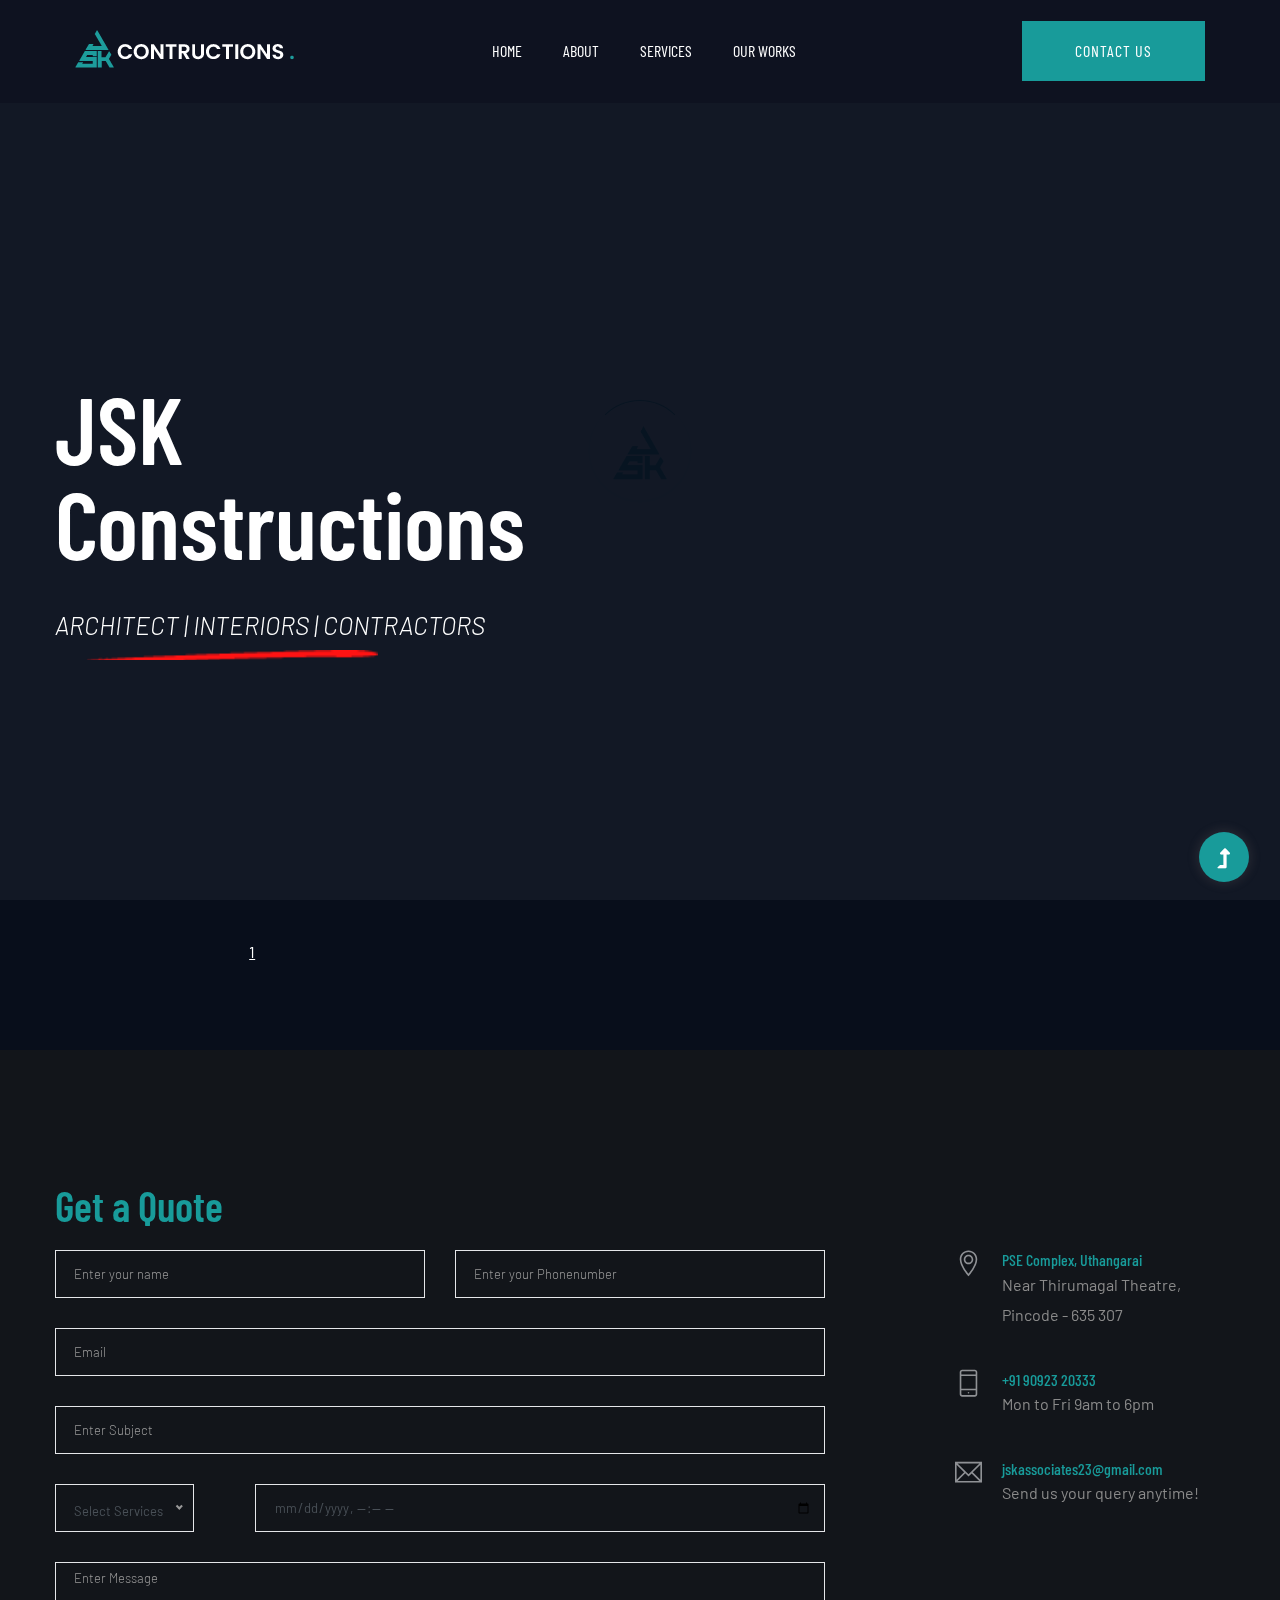
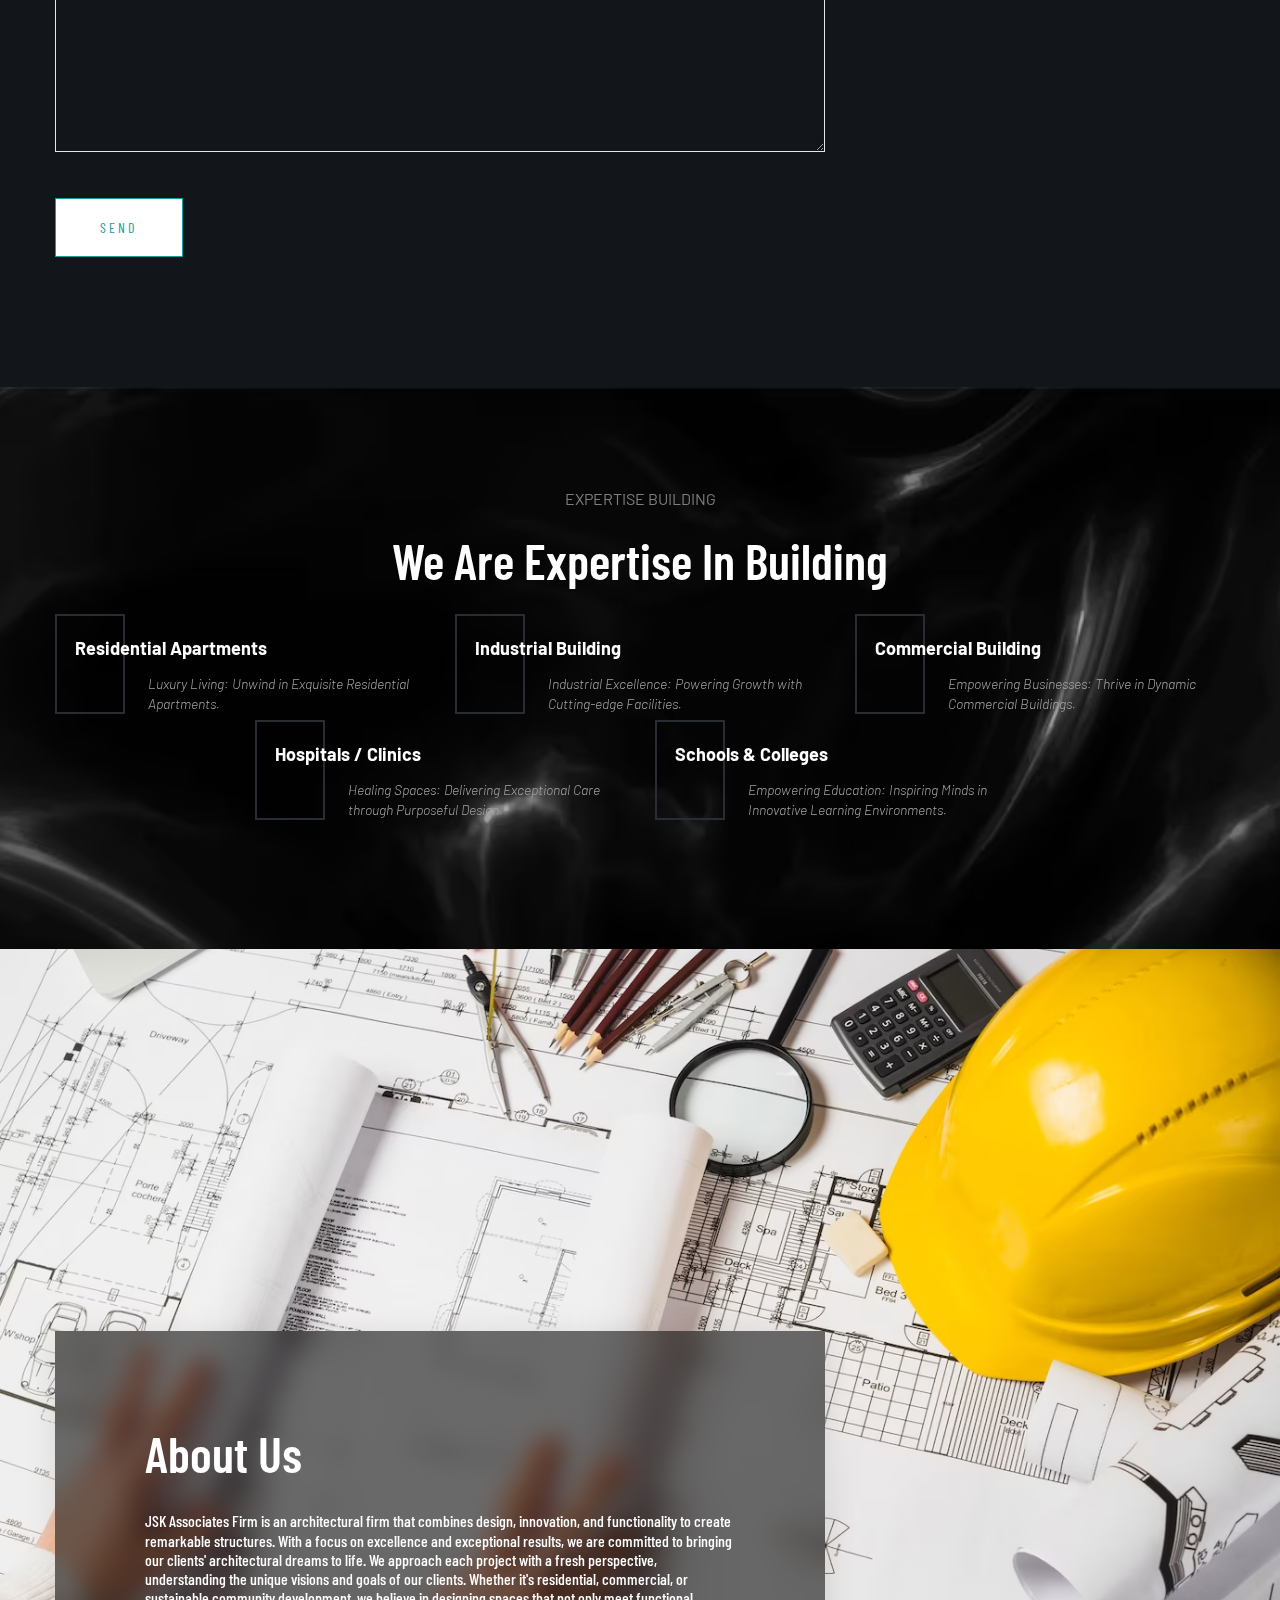
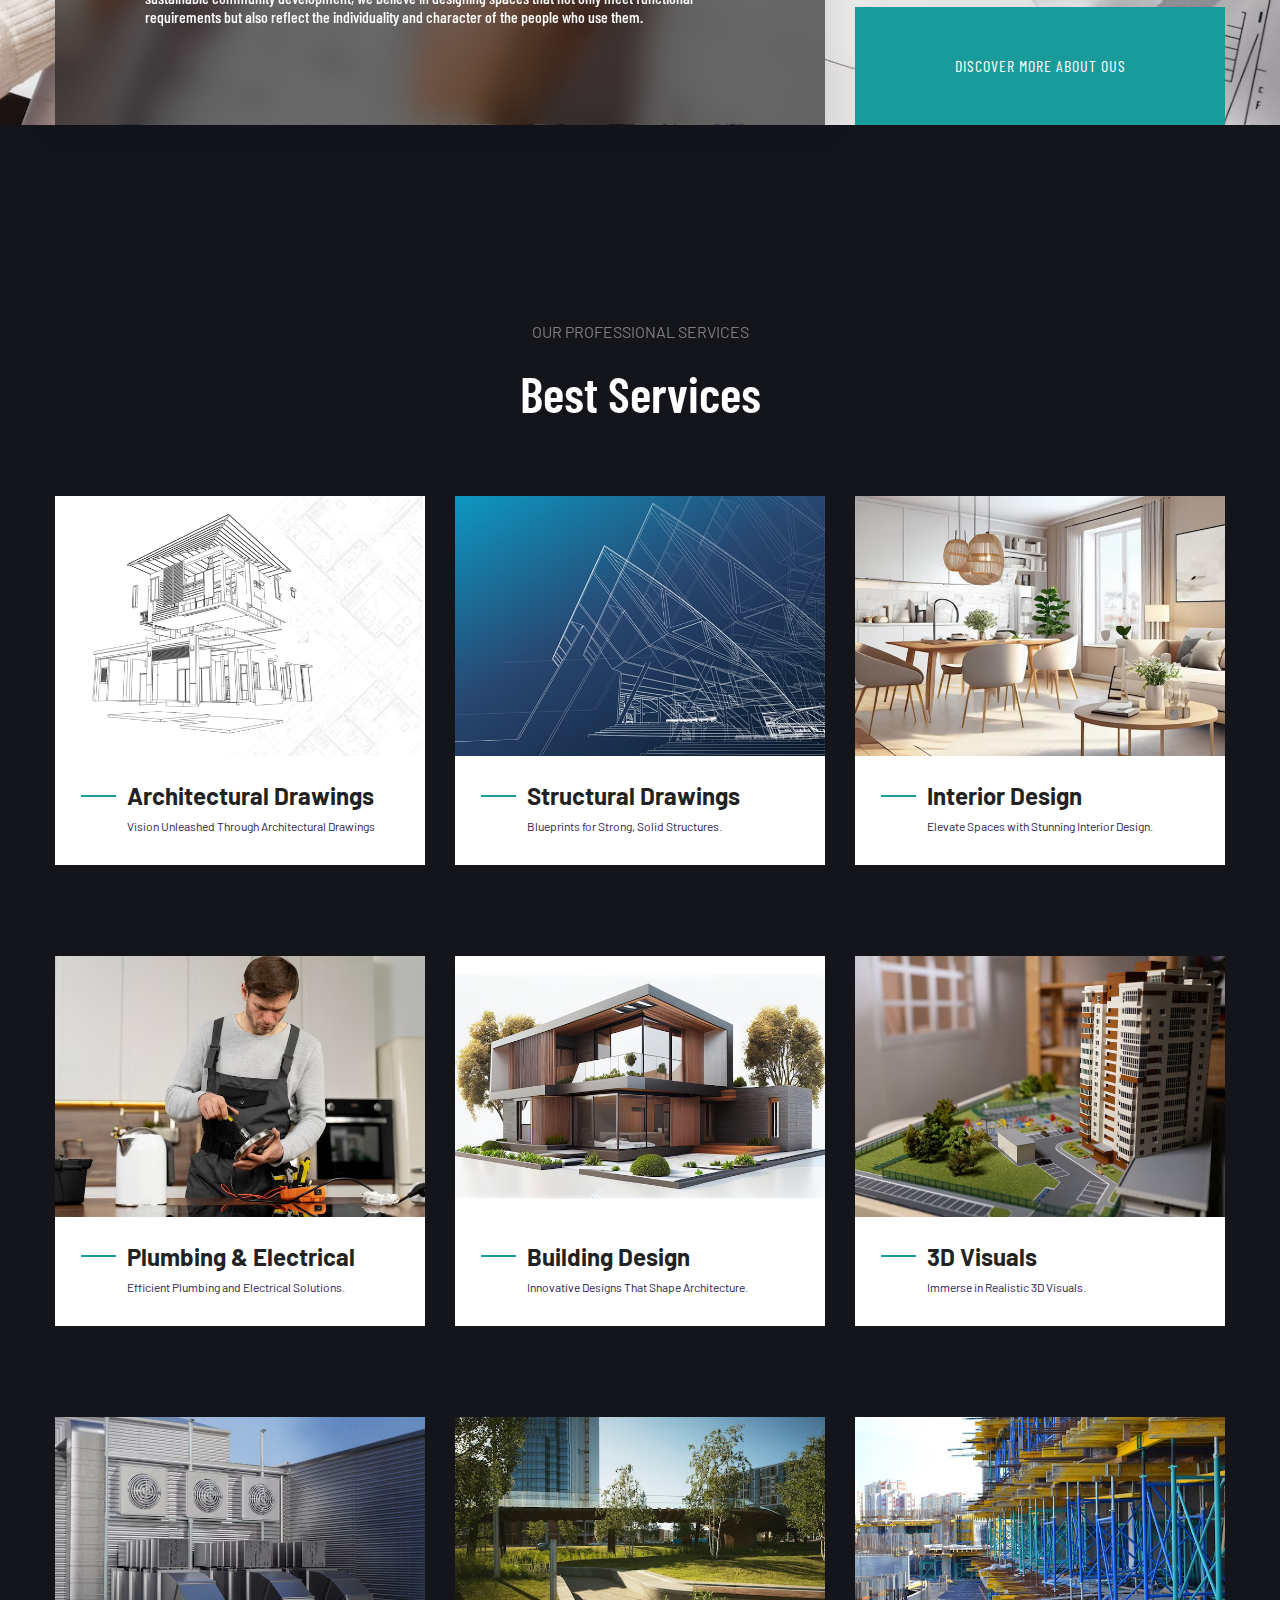
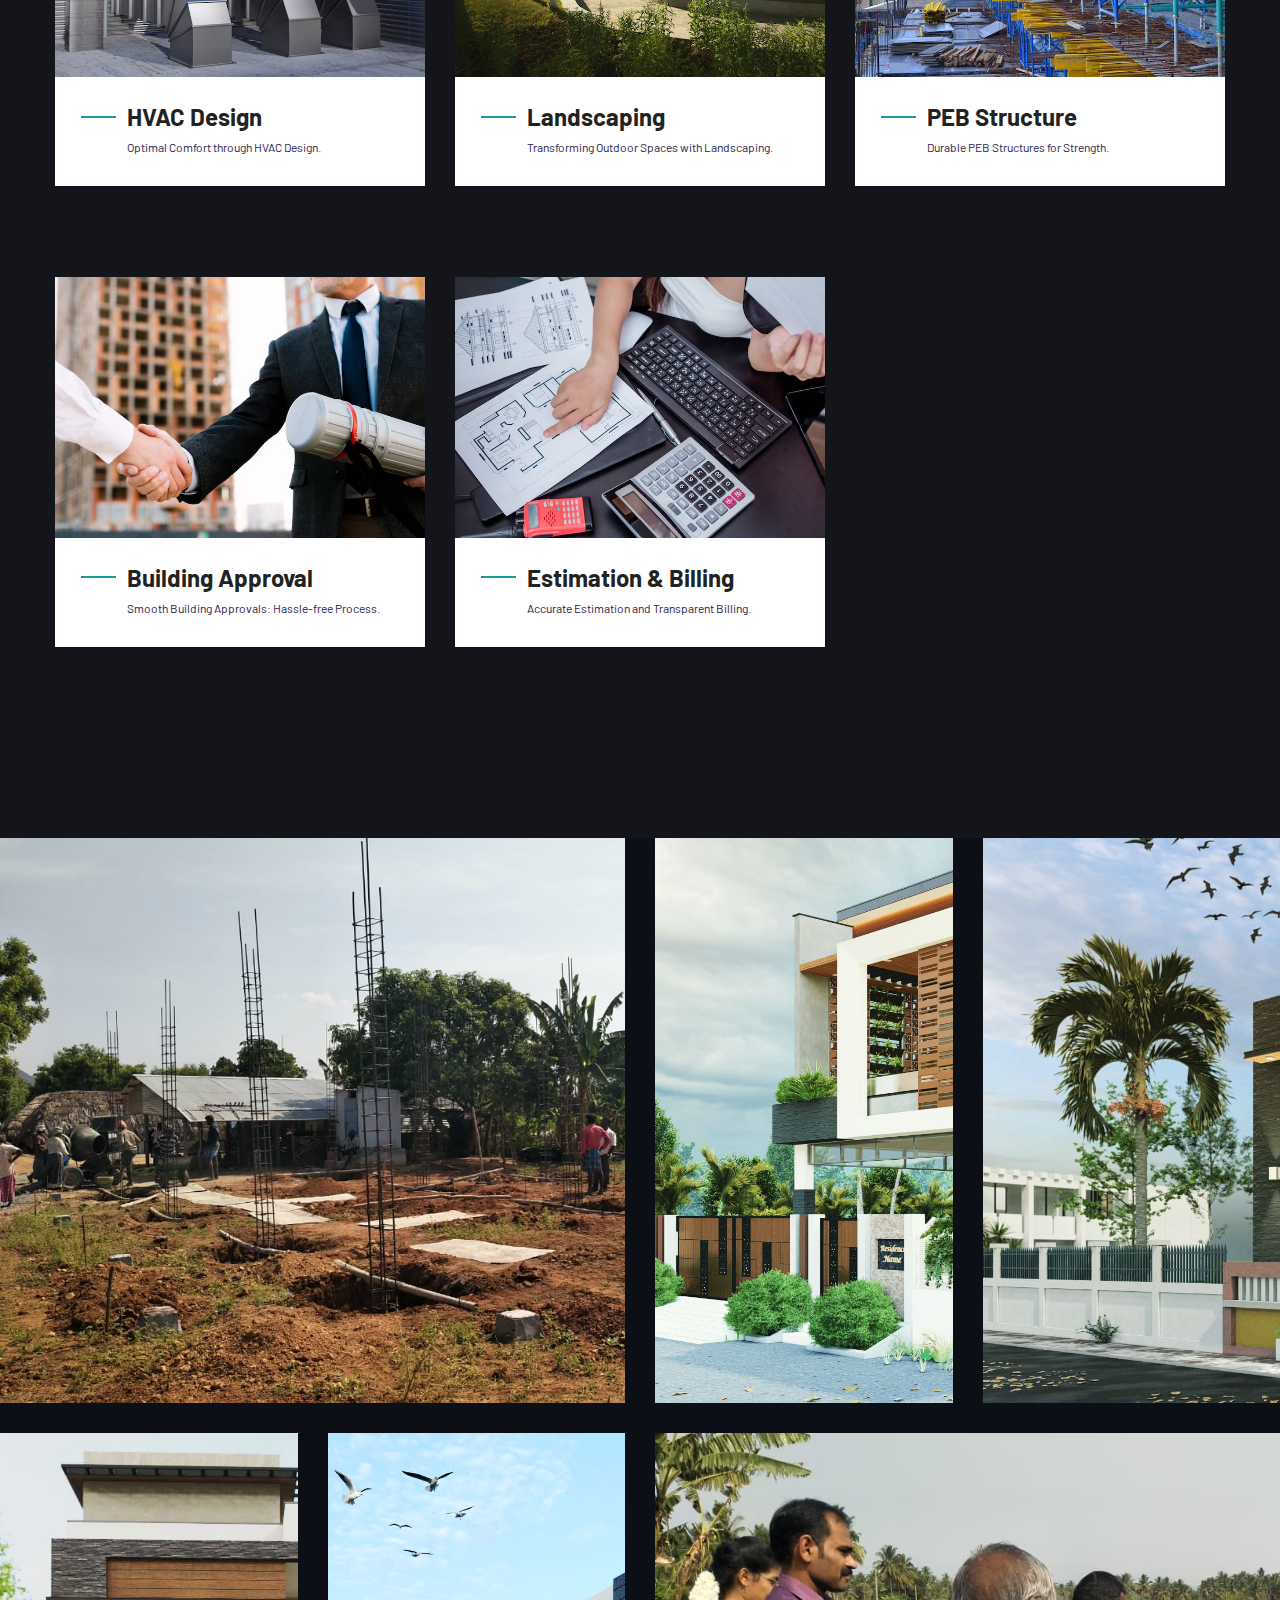
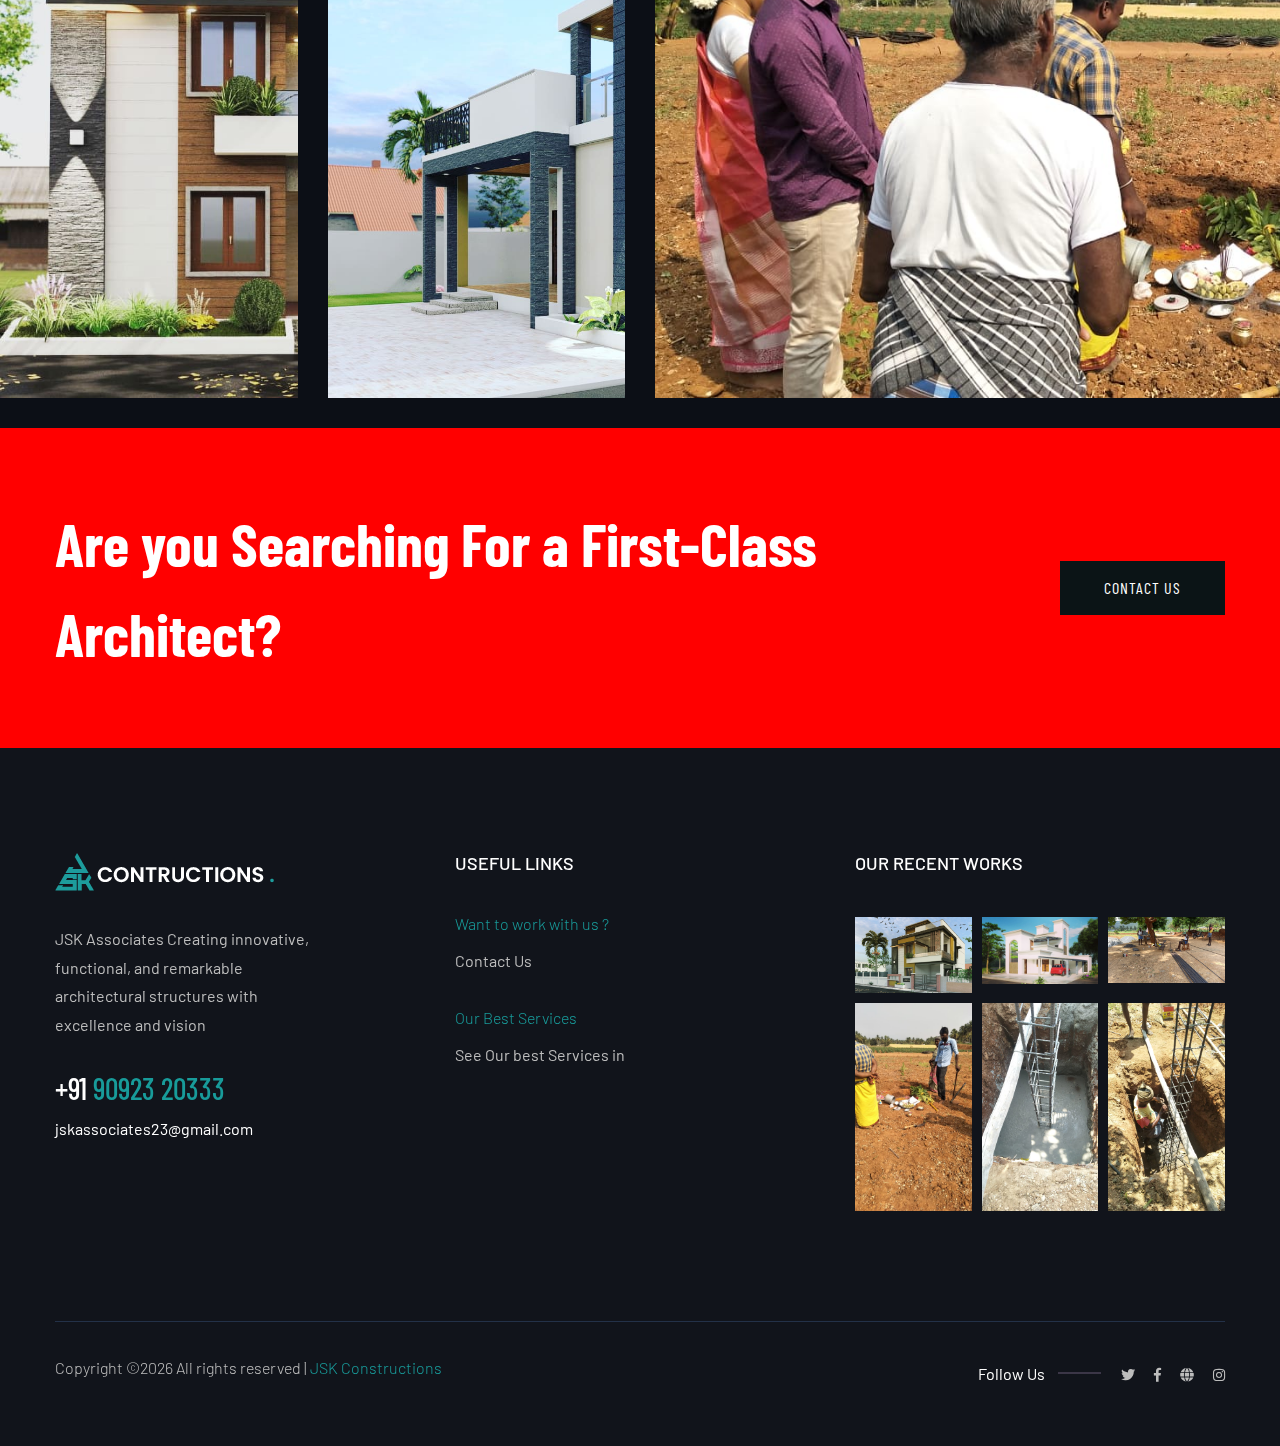
==== index.html @ 23c59b14 "first commit" ====
<!doctype html>
<html class="no-js" lang="zxx">
<head>
    <meta charset="utf-8">
    <meta http-equiv="x-ua-compatible" content="ie=edge">
    <meta name="viewport" content="width=device-width, initial-scale=1.0">
    <title> JSK Constructions</title>
    <meta name="description" content="Transforming spaces with innovative architectural designs and expert construction services. Elevate your projects today.">
        <meta name="keywords" content="architect services, architectural designs, construction, building, remodeling, renovation">
        <meta name="author" content="JSK Constructions">
        <meta name="robots" content="index, follow">
        <meta http-equiv="X-UA-Compatible" content="ie=edge">
        <link rel="canonical" href="">
    <link rel="shortcut icon" type="image/x-icon" href="assets/img/favicon_io/favicon.ico">

    <!-- CSS here -->
    <link rel="stylesheet" href="assets/css/bootstrap.min.css">
    <link rel="stylesheet" href="assets/css/owl.carousel.min.css">
    <link rel="stylesheet" href="assets/css/slicknav.css">
    <link rel="stylesheet" href="assets/css/flaticon.css">
    <link rel="stylesheet" href="assets/css/animate.min.css">
    <link rel="stylesheet" href="assets/css/magnific-popup.css">
    <link rel="stylesheet" href="assets/css/fontawesome-all.min.css">
    <link rel="stylesheet" href="assets/css/themify-icons.css">
    <link rel="stylesheet" href="assets/css/slick.css">
    <link rel="stylesheet" href="assets/css/nice-select.css">
    <link rel="stylesheet" href="assets/css/style.css">
</head>

<body class="body-bg">
<!--? Preloader Start -->
<div id="preloader-active">
    <div class="preloader d-flex align-items-center justify-content-center">
        <div class="preloader-inner position-relative">
            <div class="preloader-circle"></div>
            <div class="preloader-img pere-text">
                <img src="assets/img/logo/loder.jpg" alt="">
            </div>
        </div>
    </div>
</div>
<header>
    <!-- Header Start -->
    <div class="header-area header-transparent">
        <div class="main-header header-sticky">
            <div class="container-fluid">
                <div class="menu-wrapper d-flex align-items-center justify-content-between">
                    <!-- Logo -->
                    <div class="logo">
                        <a href="index.html"><img src="assets/img/logo/logo.png" alt=""></a>
                    </div>
                    <!-- Main-menu -->
                    <div class="main-menu f-right d-none d-lg-block">
                        <nav>
                            <ul id="navigation">
                                <li><a href="index.html">Home</a></li>
                                <li><a href="about.html">About</a></li>
                                <li><a href="services.html">Services</a></li>
                                <li><a href="work.html">Our Works</a></li>
                            </ul>
                        </nav>
                    </div>          
                    <!-- Header-btn -->
                    <div class="header-btns d-none d-lg-block f-right">
                        <a href="contact.html" class="btn header-btn">Contact Us</a>
                    </div>
                    <!-- Mobile Menu -->
                    <div class="col-12">
                        <div class="mobile_menu d-block d-lg-none"></div>
                    </div>
                </div>
            </div>
        </div>
    </div>
    <!-- Header End -->
</header>
<main>
    <!--? slider Area Start-->
    <div class="slider-area">
        <div class="slider-active dot-style">
            <!-- Single Slider -->
            <div class="single-slider slider-height hero-overly d-flex align-items-center">
                <div class="container">
                    <div class="row">
                        <div class="col-xl-6 col-lg-6">
                            <div class="hero__caption">
                                <h1 data-animation="fadeInLeft" data-delay=".4s">JSK Constructions</h1>
                                <span data-animation="fadeInLeft" data-delay=".6s">Architect | Interiors | Contractors</span>
                            </div>
                        </div>
                    </div>
                </div>
            </div>
        </div>
        <!-- Video icon -->
        <div class="video-container">
            <video autoplay loop muted playsinline class="bg-video">
              <source src="assets/img/banner/3D House Animation.mp4" type="video/mp4" alt="">
            </video>
          </div>
          
    </div>
    <!-- slider Area End-->

    <section class="contact-section">
        <div class="container">
            <div class="row">
                <div class="col-12">
                    <h2 class="contact-title">Get a Quote</h2>
                </div>
                <div class="col-lg-8">
                    <form class="form-contact contact_form" id="contactForm">
                        <div class="row">
                            <div class="col-sm-6">
                                <div class="form-group">
                                    <input class="form-control valid" name="name" id="name" type="text" onfocus="this.placeholder = ''" onblur="this.placeholder = 'Enter your name'" placeholder="Enter your name">
                                </div>
                            </div>
                            <div class="col-sm-6">
                                <div class="form-group">
                                    <input class="form-control valid" name="phonenumber" id="phonenumber" type="tel" onfocus="this.placeholder = ''" onblur="this.placeholder = 'Enter your Phonenumber'" placeholder="Enter your Phonenumber">
                                </div>
                            </div>
                           
                            <div class="col-12">
                                <div class="form-group">
                                    <input class="form-control valid" name="email" id="email" type="email" onfocus="this.placeholder = ''" onblur="this.placeholder = 'Enter email address'" placeholder="Email">
                                </div>
                            </div>
                            <div class="col-12">
                                <div class="form-group">
                                    <input class="form-control" name="subject" id="subject" type="text" onfocus="this.placeholder = ''" onblur="this.placeholder = 'Enter Subject'" placeholder="Enter Subject">
                                </div>
                            </div>

                            <div class="col-sm-3">
                                <div class="form-group">
                                    <select class="form-control" name="services" id="services">
                                        <option value="" selected disabled>Select Services</option>
                                        <option value="Architectural Drawings">Architectural Drawings</option>
                                        <option value="Structural Drawings">Structural Drawings</option>
                                        <option value="Plumbing & Electrical">Plumbing & Electrical</option>
                                        <option value="Building Design">Building Design</option>
                                        <option value="3D Visuals">3D Visuals</option>
                                        <option value="HVAC Design">HVAC Design</option>
                                        <option value="Interior Design">Interior Design</option>
                                        <option value="Landscaping">Landscaping</option>
                                        <option value="PEB Structure">PEB Structure</option>
                                        <option value="Building Approval">Building Approval</option>
                                        <option value="Estimation & Billing">Estimation & Billing</option>
                                    </select>
                                </div>
                            </div>
                            <div class="col-sm-9">
                                <div class="form-group">
                                    <input class="form-control" name="datetime" id="datetime" type="datetime-local" onfocus="this.placeholder = ''" onblur="this.placeholder = 'Select Date and Time'" placeholder="Select Date and Time">
                                </div>
                            </div>

                            <div class="col-12">
                                <div class="form-group">
                                    <textarea class="form-control w-100" name="message" id="message" cols="30" rows="9" onfocus="this.placeholder = ''" onblur="this.placeholder = 'Enter Message'" placeholder="Enter Message"></textarea>
                                </div>
                            </div>
                           
                        </div>
                        
                        <div class="form-group mt-3">
                            <button type="submit" class="button button-contactForm boxed-btn">Send</button>
                        </div>
                    </form>
                    
                </div>
                <div class="col-lg-3 offset-lg-1">
                    <div class="media contact-info">
                        <span class="contact-info__icon"><i class="ti-location-pin"></i></span>
                        <div class="media-body">
                            <h3 style="color: #189B9A;"><a target="_blank" href="https://maps.app.goo.gl/MBSxUzEK98a6JUM76">PSE Complex, Uthangarai</a>
                            </h3>
                            <p>Near Thirumagal Theatre, Pincode - 635 307</p>
                        </div>
                    </div>
                    <div class="media contact-info">
                        <span class="contact-info__icon"><i class="ti-mobile"></i></span>
                        <div class="media-body">
                            <h3 style="color: #189B9A;"><a href="tel:+919092320333">+91 90923 20333</a>
                            </h3>
                            <p>Mon to Fri 9am to 6pm</p>
                        </div>
                    </div>
                    <div class="media contact-info">
                        <span class="contact-info__icon"><i class="ti-email"></i></span>
                        <div class="media-body">
                            <h3 style="color: #189B9A;"><a href="mailto:jskassociates23@gmail.com?subject=Query">jskassociates23@gmail.com</a></h3>
                            <p>Send us your query anytime!</p>
                        </div>
                    </div>
                </div>
            </div>
        </div>
    </section>


    <!--? our info Start -->
    <div class="our-info-area pt-100 pb-100 section-bg" data-background="assets/img/gallery/expertise00.avif">
        
        <div class="container">  
            <div  class="row justify-content-center">
                <div class="cl-xl-7 col-lg-8 col-md-10">
                    <!-- Section Tittle -->
                    <div class="section-tittle text-center mb-45">
                        <span>Expertise Building</span>
                        <h2>We are Expertise in Building</h2>
                    </div> 
                </div>
            </div>

            <div class="row justify-content-center">
                <div class="col-xl-4 col-lg-4 col-md-6 col-sm-6">
                    <div class="single-info mb-30">
                        <div class="info-caption">
                            <h4>Residential Apartments</h4>
                            <p>Luxury Living: Unwind in Exquisite Residential Apartments.</p>
                        </div>
                    </div>
                </div>
                <div class="col-xl-4 col-lg-4 col-md-6 col-sm-6">
                    <div class="single-info mb-30">
                        <div class="info-caption">
                            <h4>Industrial Building</h4>
                            <p>Industrial Excellence: Powering Growth with Cutting-edge Facilities.</p>
                        </div>
                    </div>
                </div>
                <div class="col-xl-4 col-lg-4 col-md-6 col-sm-6">
                    <div class="single-info mb-30">
                        <div class="info-caption">
                            <h4> Commercial Building</h4>
                            <p>Empowering Businesses: Thrive in Dynamic Commercial Buildings.</p>
                        </div>
                    </div>
                </div>
                <div class="col-xl-4 col-lg-4 col-md-6 col-sm-6">
                    <div class="single-info mb-30">
                        <div class="info-caption">
                            <h4> Hospitals / Clinics</h4>
                            <p>Healing Spaces: Delivering Exceptional Care through Purposeful Design.</p>
                        </div>
                    </div>
                </div>
                <div class="col-xl-4 col-lg-4 col-md-6 col-sm-6">
                    <div class="single-info mb-30">
                        <div class="info-caption">
                            <h4> Schools & Colleges </h4>
                            <p>Empowering Education: Inspiring Minds in Innovative Learning Environments.</p>
                        </div>
                    </div>
                </div>
            </div>
        </div>
    </div>
    <!-- Our Info start -->
    <!--? Professional Services Start -->
    <div class="professional-services section-bg d-none d-md-block" data-background="assets/img/gallery/section_bg04.jpg"></div>
    <div class="profession-caption">
        <div class="container">
            <div class="row align-items-end">
                <div class="col-lg-8">
                        <!-- Section Tittle -->
                        <div class="section-tittle profession-details" style="background: rgba(0, 0, 0, 0.562);
                        box-shadow: 0 4px 30px rgba(0, 0, 0, 0.1);
                        backdrop-filter: blur(11.9px);
                        -webkit-backdrop-filter: blur(11.9px);">
                            <h2 style="color: #ffffff;">About Us</h2>
                            <h6>JSK Associates Firm is an architectural firm that combines design, innovation, and functionality to create remarkable structures. With a focus on excellence and exceptional results, we are committed to bringing our clients' architectural dreams to life. We approach each project with a fresh perspective, understanding the unique visions and goals of our clients. Whether it's residential, commercial, or sustainable community development, we believe in designing spaces that not only meet functional requirements but also reflect the individuality and character of the people who use them.</h6>
                        </div>
                </div>
                <div class="col-lg-4 col-md-6">
                    <a href="about.html" class="btn btn3">Discover More About Ous</a>
                </div>
            </div>
        </div>
    </div>
    <!-- Professional Services End -->
    <!-- our info End -->
    <!--? Services Ara Start -->
    <div class="services-area section-padding3">
        <div class="container">
            <div class="row justify-content-center">
                <div class="cl-xl-7 col-lg-8 col-md-10">
                    <!-- Section Tittle -->
                    <div class="section-tittle text-center mb-70">
                        <span>Our Professional Services</span>
                        <h2>Best Services</h2>
                    </div> 
                </div>
            </div>
            <div class="row">
                <div class="col-lg-4 col-md-6 col-sm-10">
                    <div class="single-services mb-200">
                        <div class="services-img">
                            <img src="assets/img/gallery/Services/architecturaldesign.jpg" alt="">
                            </div>
                            <div class="services-caption">
                            <h3><a href="services.html">Architectural Drawings</a></h3>
                            <p class="pera1">Vision Unleashed Through Architectural Drawings </p>
                            <p class="pera2">Vision Unleashed: Transcend Boundaries with Architectural Drawings, Turning Imagination into Concrete Reality. </p>
                        </div>
                    </div>
                </div>
                <div class="col-lg-4 col-md-6 col-sm-10">
                    <div class="single-services mb-200">
                        <div class="services-img">
                            <img src="assets/img/gallery/Services/structuraldesign.jpg" alt="">
                            </div>
                            <div class="services-caption">
                            <h3><a href="services.html">Structural Drawings</a></h3>
                            <p class="pera1">Blueprints for Strong, Solid Structures.</p>
                            <p class="pera2">Transforming Ideas into Impenetrable Structures: Unleash the Power of Structural Drawings for Unwavering Foundations.</p>
                        </div>
                    </div>
                </div>
                <div class="col-lg-4 col-md-6 col-sm-10">
                    <div class="single-services mb-200">
                        <div class="services-img">
                            <img src="assets/img/gallery/Services/indoor.jpg" alt="">
                            </div>
                            <div class="services-caption">
                            <h3><a href="services.html">Interior Design</a></h3>
                            <p class="pera1">Elevate Spaces with Stunning Interior Design.</p>
                            <p class="pera2">Transform Ordinary Spaces into Extraordinary Experiences: Discover the Artistry of Interior Design.</p>
                        </div>
                    </div>
                </div>
                <div class="col-lg-4 col-md-6 col-sm-10">
                    <div class="single-services mb-200">
                        <div class="services-img">
                            <img src="assets/img/gallery/Services/plumbing.jpg" alt="">
                         </div>
                         <div class="services-caption">
                           <h3><a href="services.html">Plumbing & Electrical</a></h3>
                            <p class="pera1">Efficient Plumbing and Electrical Solutions. </p>
                            <p class="pera2">Reliable Plumbing and Electrical Services: Keeping Your Home Safe and Functional, One Connection at a Time.</p>
                        </div>
                    </div>
                </div>
                <div class="col-lg-4 col-md-6 col-sm-10">
                    <div class="single-services mb-200">
                        <div class="services-img">
                            <img src="assets/img/gallery/Services/builingdesign.jpg" alt="">
                         </div>
                         <div class="services-caption">
                             <h3><a href="services.html">Building Design</a></h3>
                            <p class="pera1">Innovative Designs That Shape Architecture.</p>
                            <p class="pera2">Building Design: Where Creativity Meets Functionality, Crafting Structures That Inspire and Stand the Test of Time.</p>
                        </div>
                    </div>
                </div>
                <div class="col-lg-4 col-md-6 col-sm-10">
                    <div class="single-services mb-200">
                        <div class="services-img">
                            <img src="assets/img/gallery/Services/indoors.jpg" alt="">
                         </div>
                         <div class="services-caption">
                            <h3><a href="services.html">3D Visuals</a></h3>
                            <p class="pera1">Immerse in Realistic 3D Visuals.</p>
                            <p class="pera2">Step into a World of Depth and Realism: Experience the Power of 3D Visuals.</p>
                        </div>
                    </div>
                </div>
                <div class="col-lg-4 col-md-6 col-sm-10">
                    <div class="single-services mb-200">
                        <div class="services-img">
                            <img src="assets/img/gallery/Services/HVAC.jpg" alt="">
                         </div>
                         <div class="services-caption">
                            <h3><a href="services.html"> HVAC Design</a></h3>
                            <p class="pera1">Optimal Comfort through HVAC Design.</p>
                            <p class="pera2">Achieve Perfect Climate Control: Enhancing Comfort and Efficiency with Expert HVAC Design Solutions.</p>
                        </div>
                    </div>
                </div>
                <div class="col-lg-4 col-md-6 col-sm-10">
                    <div class="single-services mb-200">
                        <div class="services-img">
                            <img src="assets/img/gallery/Services/landscaping.jpg" alt="">
                         </div>
                         <div class="services-caption">
                            <h3><a href="services.html">Landscaping </a></h3>
                            <p class="pera1">Transforming Outdoor Spaces with Landscaping.</p>
                            <p class="pera2">Elevate Your Outdoor Experience: From Lush Gardens to Serene Retreats, Unleash the Beauty of Landscaping.</p>
                        </div>
                    </div>
                </div>
                <div class="col-lg-4 col-md-6 col-sm-10">
                    <div class="single-services mb-200">
                        <div class="services-img">
                            <img src="assets/img/gallery/Services/PEB.jpg" alt="">
                         </div>
                         <div class="services-caption">
                            <h3><a href="services.html">PEB Structure</a></h3>
                            <p class="pera1">Durable PEB Structures for Strength.</p>
                            <p class="pera2">Unlocking the Potential of Pre-Engineered Buildings: Robust Structures for Enduring Performance and Efficiency.</p>
                        </div>
                    </div>
                </div>
                <div class="col-lg-4 col-md-6 col-sm-10">
                    <div class="single-services mb-200">
                        <div class="services-img">
                            <img src="assets/img/gallery/Services/approval.jpg" alt="">
                         </div>
                         <div class="services-caption">
                            <h3><a href="services.html">Building Approval</a></h3>
                            <p class="pera1">Smooth Building Approvals: Hassle-free Process.</p>
                            <p class="pera2">Navigating the Path to Building Approval: Expert Guidance for Seamless Permits and Regulatory Compliance.</p>
                        </div>
                    </div>
                </div>
                <div class="col-lg-4 col-md-6 col-sm-10">
                    <div class="single-services mb-200">
                        <div class="services-img">
                            <img src="assets/img/gallery/Services/estbill.jpg" alt="">
                         </div>
                         <div class="services-caption">
                            <h3><a href="services.html">Estimation & Billing</a></h3>
                            <p class="pera1">Accurate Estimation and Transparent Billing.</p>
                            <p class="pera2">Precision Estimation and Transparent Billing: Ensuring Fair and Efficient Financial Management for Construction Projects.</p>
                        </div>
                    </div>
                </div>
            </div>
        </div>
    </div>
    <!-- Services Ara End -->
    <!--? Gallery Area Start -->
    <div class="gallery-area">
        <div class="container-fluid p-0 fix">
            <div class="row">
                <div class="col-xl-6 col-lg-4 col-md-6">
                    <div class="single-gallery mb-30">
                        <div class="gallery-img" style="background-image: url(assets/img/work/pps12.jpg);"></div>
                        <div class="thumb-content-box">
                            <div class="thumb-content">
                                <a href="work.html"><i class="fas fa-angle-right"></i></a>
                            </div>
                        </div>
                    </div>
                </div>
                <div class="col-xl-3 col-lg-4 col-md-6">
                    <div class="single-gallery mb-30">
                        <div class="gallery-img" style="background-image: url(assets/img//work/work02.jpg);"></div>
                        <div class="thumb-content-box">
                            <div class="thumb-content">
                                <a href="work.html"><i class="fas fa-angle-right"></i></a>
                            </div>
                        </div>
                    </div>
                </div>
                <div class="col-xl-3 col-lg-4 col-md-6">
                    <div class="single-gallery mb-30">
                            <div class="gallery-img" style="background-image: url(assets/img/work/work03.jpg);"></div>
                        <div class="thumb-content-box">
                            <div class="thumb-content">
                                <a href="work.html"><i class="fas fa-angle-right"></i></a>
                            </div>
                        </div>
                    </div>
                </div>
                <div class="col-xl-3 col-lg-4 col-md-6">
                    <div class="single-gallery mb-30">
                        <div class="gallery-img" style="background-image: url(assets/img/work/work04.jpg);"></div>
                        <div class="thumb-content-box">
                            <div class="thumb-content">
                                <a href="work.html"><i class="fas fa-angle-right"></i></a>
                            </div>
                        </div>
                    </div>
                </div>
                <div class="col-xl-3 col-lg-4 col-md-6">
                    <div class="single-gallery mb-30">
                        <div class="gallery-img" style="background-image: url(assets/img/work/work06.jpg);"></div>
                        <div class="thumb-content-box">
                            <div class="thumb-content">
                                <a href="work.html"><i class="fas fa-angle-right"></i></a>
                            </div>
                        </div>
                    </div>
                </div>
                <div class="col-xl-6 col-lg-4 col-md-6">
                    <div class="single-gallery mb-30">
                        <div class="gallery-img" style="background-image: url(assets/img/work/pps10.jpg);"></div>
                        <div class="thumb-content-box">
                            <div class="thumb-content">
                                <a href="work.html"><i class="fas fa-angle-right"></i></a>
                            </div>
                        </div>
                    </div>
                </div>
            </div>
        </div>
    </div>
    <!-- Gallery Area End -->

   
    <!-- Want To work -->
    <section class="wantToWork-area w-padding2">
        <div class="container">
            <div class="row align-items-center justify-content-between">
                <div class="col-xl-8 col-lg-8 col-md-8">
                    <div class="wantToWork-caption wantToWork-caption2">
                        <h2>Are you Searching For a First-Class Architect?</h2>
                    </div>
                </div>
                <div class="col-xl-2 col-lg-2 col-md-3">
                    <a href="contact.html" class="btn btn-black f-right">Contact Us</a>
                </div>
            </div>
        </div>
    </section>
    <!-- Want To work End -->


</main>
<footer>
    <!--? Footer Start-->
    <div class="footer-area footer-bg">
        <div class="container">
            <div class="footer-top footer-padding">
                <div class="row d-flex justify-content-between">
                    <div class="col-xl-3 col-lg-4 col-md-5 col-sm-8">
                        <div class="single-footer-caption mb-50">
                            <!-- logo -->
                            <div class="footer-logo">
                                <a href="index.html"><img src="assets/img/logo/logo2_footer.png" alt=""></a>
                            </div>
                            <div class="footer-tittle">
                                <div class="footer-pera">
                                    <p class="info1">JSK Associates Creating innovative, functional, and remarkable architectural structures with excellence and vision</p>
                                </div>
                            </div>
                            <div class="footer-number">
                                <h4><span>+91</span> <a href="tel:+919092320333">90923 20333</a></h4>
                                <p><a href="mailto:jskassociates23@gmail.com?subject=Query">jskassociates23@gmail.com</a></p>
                            </div>
                        </div>
                    </div>
                    <div class="col-xl-3 col-lg-2 col-md-5 col-sm-6">
                        <div class="single-footer-caption mb-50">
                            <div class="footer-tittle">
                                <h4>Useful Links</h4>
                            </div>
                            <div class="footer-cap">
                                <span>Want to work with us ?</span>
                                <a href="contact.html"><p>Contact Us</p></a>
                            </div>
                            <div class="footer-cap">
                                <span>Our Best Services</span>
                                <a href="services.html"><p>See Our best Services in</p></a>
                            </div>
                        </div>
                    </div>
                    <!-- Instagram -->
                    <div class="col-xl-4 col-lg-4 col-md-5 col-sm-7">
                        <div class="single-footer-caption mb-50">
                            <div class="footer-tittle">
                                <h4>Our recent works</h4>
                            </div>
                            <div class="instagram-gellay">
                                <ul class="insta-feed">
                                    <li><a href="#"><img src="assets/img/work/work03.jpg" alt=""></a></li>
                                    <li><a href="#"><img src="assets/img/work/work05.jpg" alt=""></a></li>
                                    <li><a href="#"><img src="assets/img/work/pps05.jpg" alt=""></a></li>
                                    <li><a href="#"><img src="assets/img/work/pps13.jpg" alt=""></a></li>
                                    <li><a href="#"><img src="assets/img/work/pps11.jpg" alt=""></a></li>
                                    <li><a href="#"><img src="assets/img/work/pps01.jpg" alt=""></a></li>
                                </ul>
                            </div>
                        </div>
                    </div>
                </div>
            </div>
            <div class="footer-bottom">
                <div class="row d-flex justify-content-between align-items-center">
                    <div class="col-xl-9 col-lg-8">
                        <div class="footer-copy-right">
                            <p>
  Copyright &copy;<script>document.write(new Date().getFullYear());</script> All rights reserved | <a href="" target="_blank">JSK Constructions</a></p>
                        </div>
                    </div>
                    <div class="col-xl-3 col-lg-4">
                        <!-- Footer Social -->
                        <div class="footer-social f-right">
                            <span>Follow Us</span>
                            <a href="#"><i class="fab fa-twitter"></i></a>
                            <a href="https://www.facebook.com/sai4ull"><i class="fab fa-facebook-f"></i></a>
                            <a href="#"><i class="fas fa-globe"></i></a>
                            <a target="_blank" href="https://www.instagram.com/jskassociates23/"><i class="fab fa-instagram"></i></a>
                        </div>
                    </div>
                </div>
            </div>
        </div>
    </div>
    <!-- Footer End-->
</footer>
<!-- Scroll Up -->
<div id="back-top" >
    <a title="Go to Top" href="#"> <i class="fas fa-level-up-alt"></i></a>
</div>

<!-- JS here -->
    <!-- All JS Custom Plugins Link Here here -->
    <script src="./assets/js/vendor/modernizr-3.5.0.min.js"></script>
    <!-- Jquery, Popper, Bootstrap -->
    <script src="./assets/js/vendor/jquery-1.12.4.min.js"></script>
    <script src="./assets/js/popper.min.js"></script>
    <script src="./assets/js/bootstrap.min.js"></script>
    <!-- Jquery Mobile Menu -->
    <script src="./assets/js/jquery.slicknav.min.js"></script>

    <!-- Jquery Slick , Owl-Carousel Plugins -->
    <script src="./assets/js/owl.carousel.min.js"></script>
    <script src="./assets/js/slick.min.js"></script>
    <!-- One Page, Animated-HeadLin -->
    <script src="./assets/js/wow.min.js"></script>
    <script src="./assets/js/animated.headline.js"></script>
    <script src="./assets/js/jquery.magnific-popup.js"></script>

    <!-- Nice-select, sticky -->
    <script src="./assets/js/jquery.nice-select.min.js"></script>
    <script src="./assets/js/jquery.sticky.js"></script>
    
    <!-- contact js -->
    <script src="./assets/js/contact.js"></script>
    <script src="./assets/js/jquery.form.js"></script>
    <script src="./assets/js/jquery.validate.min.js"></script>
    <script src="./assets/js/mail-script.js"></script>
    <script src="./assets/js/jquery.ajaxchimp.min.js"></script>
    
    <!-- Jquery Plugins, main Jquery -->	
    <script src="./assets/js/plugins.js"></script>
    <script src="./assets/js/main.js"></script>
    
</body>
</html>
---- assets/css/flaticon.css ----
/*
  	Flaticon icon font: Flaticon
  	Creation date: 07/04/2020 05:31
  	*/

@font-face {
  font-family: "Flaticon";
  src: url("../fonts/Flaticon.eot");
  src: url("../fonts/Flaticon.eot?#iefix") format("embedded-opentype"),
       url("../fonts/Flaticon.woff2") format("woff2"),
       url("../fonts/Flaticon.woff") format("woff"),
       url("../fonts/Flaticon.ttf") format("truetype"),
       url("../fonts/Flaticon.svg#Flaticon") format("svg");
  font-weight: normal;
  font-style: normal;
}

@media screen and (-webkit-min-device-pixel-ratio:0) {
  @font-face {
    font-family: "Flaticon";
    src: url("../fonts/Flaticon.svg#Flaticon") format("svg");
  }
}

[class^="flaticon-"]:before, [class*=" flaticon-"]:before,
[class^="flaticon-"]:after, [class*=" flaticon-"]:after {   
  font-family: Flaticon;
font-style: normal;
}

.flaticon-shipped:before { content: "\f100"; }
.flaticon-ship:before { content: "\f101"; }
.flaticon-plane:before { content: "\f102"; }
.flaticon-support:before { content: "\f103"; }
.flaticon-clock:before { content: "\f104"; }
.flaticon-place:before { content: "\f105"; }
---- assets/css/themify-icons.css ----
@font-face {
	font-family: 'themify';
	src:url('../fonts/themify.eot?-fvbane');


	src:url('../fonts/themify.eot?#iefix-fvbane') format('embedded-opentype'),
		url('../fonts/themify.woff?-fvbane') format('woff'),
		url('../fonts/themify.ttf?-fvbane') format('truetype'),
		url('../fonts/themify.svg?-fvbane#themify') format('svg');
	font-weight: normal;
	font-style: normal;
}

[class^="ti-"], [class*=" ti-"] {
	font-family: 'themify';
	speak: none;
	font-style: normal;
	font-weight: normal;
	font-variant: normal;
	text-transform: none;
	line-height: 1;

	/* Better Font Rendering =========== */
	-webkit-font-smoothing: antialiased;
	-moz-osx-font-smoothing: grayscale;
}

.ti-wand:before {
	content: "\e600";
}
.ti-volume:before {
	content: "\e601";
}
.ti-user:before {
	content: "\e602";
}
.ti-unlock:before {
	content: "\e603";
}
.ti-unlink:before {
	content: "\e604";
}
.ti-trash:before {
	content: "\e605";
}
.ti-thought:before {
	content: "\e606";
}
.ti-target:before {
	content: "\e607";
}
.ti-tag:before {
	content: "\e608";
}
.ti-tablet:before {
	content: "\e609";
}
.ti-star:before {
	content: "\e60a";
}
.ti-spray:before {
	content: "\e60b";
}
.ti-signal:before {
	content: "\e60c";
}
.ti-shopping-cart:before {
	content: "\e60d";
}
.ti-shopping-cart-full:before {
	content: "\e60e";
}
.ti-settings:before {
	content: "\e60f";
}
.ti-search:before {
	content: "\e610";
}
.ti-zoom-in:before {
	content: "\e611";
}
.ti-zoom-out:before {
	content: "\e612";
}
.ti-cut:before {
	content: "\e613";
}
.ti-ruler:before {
	content: "\e614";
}
.ti-ruler-pencil:before {
	content: "\e615";
}
.ti-ruler-alt:before {
	content: "\e616";
}
.ti-bookmark:before {
	content: "\e617";
}
.ti-bookmark-alt:before {
	content: "\e618";
}
.ti-reload:before {
	content: "\e619";
}
.ti-plus:before {
	content: "\e61a";
}
.ti-pin:before {
	content: "\e61b";
}
.ti-pencil:before {
	content: "\e61c";
}
.ti-pencil-alt:before {
	content: "\e61d";
}
.ti-paint-roller:before {
	content: "\e61e";
}
.ti-paint-bucket:before {
	content: "\e61f";
}
.ti-na:before {
	content: "\e620";
}
.ti-mobile:before {
	content: "\e621";
}
.ti-minus:before {
	content: "\e622";
}
.ti-medall:before {
	content: "\e623";
}
.ti-medall-alt:before {
	content: "\e624";
}
.ti-marker:before {
	content: "\e625";
}
.ti-marker-alt:before {
	content: "\e626";
}
.ti-arrow-up:before {
	content: "\e627";
}
.ti-arrow-right:before {
	content: "\e628";
}
.ti-arrow-left:before {
	content: "\e629";
}
.ti-arrow-down:before {
	content: "\e62a";
}
.ti-lock:before {
	content: "\e62b";
}
.ti-location-arrow:before {
	content: "\e62c";
}
.ti-link:before {
	content: "\e62d";
}
.ti-layout:before {
	content: "\e62e";
}
.ti-layers:before {
	content: "\e62f";
}
.ti-layers-alt:before {
	content: "\e630";
}
.ti-key:before {
	content: "\e631";
}
.ti-import:before {
	content: "\e632";
}
.ti-image:before {
	content: "\e633";
}
.ti-heart:before {
	content: "\e634";
}
.ti-heart-broken:before {
	content: "\e635";
}
.ti-hand-stop:before {
	content: "\e636";
}
.ti-hand-open:before {
	content: "\e637";
}
.ti-hand-drag:before {
	content: "\e638";
}
.ti-folder:before {
	content: "\e639";
}
.ti-flag:before {
	content: "\e63a";
}
.ti-flag-alt:before {
	content: "\e63b";
}
.ti-flag-alt-2:before {
	content: "\e63c";
}
.ti-eye:before {
	content: "\e63d";
}
.ti-export:before {
	content: "\e63e";
}
.ti-exchange-vertical:before {
	content: "\e63f";
}
.ti-desktop:before {
	content: "\e640";
}
.ti-cup:before {
	content: "\e641";
}
.ti-crown:before {
	content: "\e642";
}
.ti-comments:before {
	content: "\e643";
}
.ti-comment:before {
	content: "\e644";
}
.ti-comment-alt:before {
	content: "\e645";
}
.ti-close:before {
	content: "\e646";
}
.ti-clip:before {
	content: "\e647";
}
.ti-angle-up:before {
	content: "\e648";
}
.ti-angle-right:before {
	content: "\e649";
}
.ti-angle-left:before {
	content: "\e64a";
}
.ti-angle-down:before {
	content: "\e64b";
}
.ti-check:before {
	content: "\e64c";
}
.ti-check-box:before {
	content: "\e64d";
}
.ti-camera:before {
	content: "\e64e";
}
.ti-announcement:before {
	content: "\e64f";
}
.ti-brush:before {
	content: "\e650";
}
.ti-briefcase:before {
	content: "\e651";
}
.ti-bolt:before {
	content: "\e652";
}
.ti-bolt-alt:before {
	content: "\e653";
}
.ti-blackboard:before {
	content: "\e654";
}
.ti-bag:before {
	content: "\e655";
}
.ti-move:before {
	content: "\e656";
}
.ti-arrows-vertical:before {
	content: "\e657";
}
.ti-arrows-horizontal:before {
	content: "\e658";
}
.ti-fullscreen:before {
	content: "\e659";
}
.ti-arrow-top-right:before {
	content: "\e65a";
}
.ti-arrow-top-left:before {
	content: "\e65b";
}
.ti-arrow-circle-up:before {
	content: "\e65c";
}
.ti-arrow-circle-right:before {
	content: "\e65d";
}
.ti-arrow-circle-left:before {
	content: "\e65e";
}
.ti-arrow-circle-down:before {
	content: "\e65f";
}
.ti-angle-double-up:before {
	content: "\e660";
}
.ti-angle-double-right:before {
	content: "\e661";
}
.ti-angle-double-left:before {
	content: "\e662";
}
.ti-angle-double-down:before {
	content: "\e663";
}
.ti-zip:before {
	content: "\e664";
}
.ti-world:before {
	content: "\e665";
}
.ti-wheelchair:before {
	content: "\e666";
}
.ti-view-list:before {
	content: "\e667";
}
.ti-view-list-alt:before {
	content: "\e668";
}
.ti-view-grid:before {
	content: "\e669";
}
.ti-uppercase:before {
	content: "\e66a";
}
.ti-upload:before {
	content: "\e66b";
}
.ti-underline:before {
	content: "\e66c";
}
.ti-truck:before {
	content: "\e66d";
}
.ti-timer:before {
	content: "\e66e";
}
.ti-ticket:before {
	content: "\e66f";
}
.ti-thumb-up:before {
	content: "\e670";
}
.ti-thumb-down:before {
	content: "\e671";
}
.ti-text:before {
	content: "\e672";
}
.ti-stats-up:before {
	content: "\e673";
}
.ti-stats-down:before {
	content: "\e674";
}
.ti-split-v:before {
	content: "\e675";
}
.ti-split-h:before {
	content: "\e676";
}
.ti-smallcap:before {
	content: "\e677";
}
.ti-shine:before {
	content: "\e678";
}
.ti-shift-right:before {
	content: "\e679";
}
.ti-shift-left:before {
	content: "\e67a";
}
.ti-shield:before {
	content: "\e67b";
}
.ti-notepad:before {
	content: "\e67c";
}
.ti-server:before {
	content: "\e67d";
}
.ti-quote-right:before {
	content: "\e67e";
}
.ti-quote-left:before {
	content: "\e67f";
}
.ti-pulse:before {
	content: "\e680";
}
.ti-printer:before {
	content: "\e681";
}
.ti-power-off:before {
	content: "\e682";
}
.ti-plug:before {
	content: "\e683";
}
.ti-pie-chart:before {
	content: "\e684";
}
.ti-paragraph:before {
	content: "\e685";
}
.ti-panel:before {
	content: "\e686";
}
.ti-package:before {
	content: "\e687";
}
.ti-music:before {
	content: "\e688";
}
.ti-music-alt:before {
	content: "\e689";
}
.ti-mouse:before {
	content: "\e68a";
}
.ti-mouse-alt:before {
	content: "\e68b";
}
.ti-money:before {
	content: "\e68c";
}
.ti-microphone:before {
	content: "\e68d";
}
.ti-menu:before {
	content: "\e68e";
}
.ti-menu-alt:before {
	content: "\e68f";
}
.ti-map:before {
	content: "\e690";
}
.ti-map-alt:before {
	content: "\e691";
}
.ti-loop:before {
	content: "\e692";
}
.ti-location-pin:before {
	content: "\e693";
}
.ti-list:before {
	content: "\e694";
}
.ti-light-bulb:before {
	content: "\e695";
}
.ti-Italic:before {
	content: "\e696";
}
.ti-info:before {
	content: "\e697";
}
.ti-infinite:before {
	content: "\e698";
}
.ti-id-badge:before {
	content: "\e699";
}
.ti-hummer:before {
	content: "\e69a";
}
.ti-home:before {
	content: "\e69b";
}
.ti-help:before {
	content: "\e69c";
}
.ti-headphone:before {
	content: "\e69d";
}
.ti-harddrives:before {
	content: "\e69e";
}
.ti-harddrive:before {
	content: "\e69f";
}
.ti-gift:before {
	content: "\e6a0";
}
.ti-game:before {
	content: "\e6a1";
}
.ti-filter:before {
	content: "\e6a2";
}
.ti-files:before {
	content: "\e6a3";
}
.ti-file:before {
	content: "\e6a4";
}
.ti-eraser:before {
	content: "\e6a5";
}
.ti-envelope:before {
	content: "\e6a6";
}
.ti-download:before {
	content: "\e6a7";
}
.ti-direction:before {
	content: "\e6a8";
}
.ti-direction-alt:before {
	content: "\e6a9";
}
.ti-dashboard:before {
	content: "\e6aa";
}
.ti-control-stop:before {
	content: "\e6ab";
}
.ti-control-shuffle:before {
	content: "\e6ac";
}
.ti-control-play:before {
	content: "\e6ad";
}
.ti-control-pause:before {
	content: "\e6ae";
}
.ti-control-forward:before {
	content: "\e6af";
}
.ti-control-backward:before {
	content: "\e6b0";
}
.ti-cloud:before {
	content: "\e6b1";
}
.ti-cloud-up:before {
	content: "\e6b2";
}
.ti-cloud-down:before {
	content: "\e6b3";
}
.ti-clipboard:before {
	content: "\e6b4";
}
.ti-car:before {
	content: "\e6b5";
}
.ti-calendar:before {
	content: "\e6b6";
}
.ti-book:before {
	content: "\e6b7";
}
.ti-bell:before {
	content: "\e6b8";
}
.ti-basketball:before {
	content: "\e6b9";
}
.ti-bar-chart:before {
	content: "\e6ba";
}
.ti-bar-chart-alt:before {
	content: "\e6bb";
}
.ti-back-right:before {
	content: "\e6bc";
}
.ti-back-left:before {
	content: "\e6bd";
}
.ti-arrows-corner:before {
	content: "\e6be";
}
.ti-archive:before {
	content: "\e6bf";
}
.ti-anchor:before {
	content: "\e6c0";
}
.ti-align-right:before {
	content: "\e6c1";
}
.ti-align-left:before {
	content: "\e6c2";
}
.ti-align-justify:before {
	content: "\e6c3";
}
.ti-align-center:before {
	content: "\e6c4";
}
.ti-alert:before {
	content: "\e6c5";
}
.ti-alarm-clock:before {
	content: "\e6c6";
}
.ti-agenda:before {
	content: "\e6c7";
}
.ti-write:before {
	content: "\e6c8";
}
.ti-window:before {
	content: "\e6c9";
}
.ti-widgetized:before {
	content: "\e6ca";
}
.ti-widget:before {
	content: "\e6cb";
}
.ti-widget-alt:before {
	content: "\e6cc";
}
.ti-wallet:before {
	content: "\e6cd";
}
.ti-video-clapper:before {
	content: "\e6ce";
}
.ti-video-camera:before {
	content: "\e6cf";
}
.ti-vector:before {
	content: "\e6d0";
}
.ti-themify-logo:before {
	content: "\e6d1";
}
.ti-themify-favicon:before {
	content: "\e6d2";
}
.ti-themify-favicon-alt:before {
	content: "\e6d3";
}
.ti-support:before {
	content: "\e6d4";
}
.ti-stamp:before {
	content: "\e6d5";
}
.ti-split-v-alt:before {
	content: "\e6d6";
}
.ti-slice:before {
	content: "\e6d7";
}
.ti-shortcode:before {
	content: "\e6d8";
}
.ti-shift-right-alt:before {
	content: "\e6d9";
}
.ti-shift-left-alt:before {
	content: "\e6da";
}
.ti-ruler-alt-2:before {
	content: "\e6db";
}
.ti-receipt:before {
	content: "\e6dc";
}
.ti-pin2:before {
	content: "\e6dd";
}
.ti-pin-alt:before {
	content: "\e6de";
}
.ti-pencil-alt2:before {
	content: "\e6df";
}
.ti-palette:before {
	content: "\e6e0";
}
.ti-more:before {
	content: "\e6e1";
}
.ti-more-alt:before {
	content: "\e6e2";
}
.ti-microphone-alt:before {
	content: "\e6e3";
}
.ti-magnet:before {
	content: "\e6e4";
}
.ti-line-double:before {
	content: "\e6e5";
}
.ti-line-dotted:before {
	content: "\e6e6";
}
.ti-line-dashed:before {
	content: "\e6e7";
}
.ti-layout-width-full:before {
	content: "\e6e8";
}
.ti-layout-width-default:before {
	content: "\e6e9";
}
.ti-layout-width-default-alt:before {
	content: "\e6ea";
}
.ti-layout-tab:before {
	content: "\e6eb";
}
.ti-layout-tab-window:before {
	content: "\e6ec";
}
.ti-layout-tab-v:before {
	content: "\e6ed";
}
.ti-layout-tab-min:before {
	content: "\e6ee";
}
.ti-layout-slider:before {
	content: "\e6ef";
}
.ti-layout-slider-alt:before {
	content: "\e6f0";
}
.ti-layout-sidebar-right:before {
	content: "\e6f1";
}
.ti-layout-sidebar-none:before {
	content: "\e6f2";
}
.ti-layout-sidebar-left:before {
	content: "\e6f3";
}
.ti-layout-placeholder:before {
	content: "\e6f4";
}
.ti-layout-menu:before {
	content: "\e6f5";
}
.ti-layout-menu-v:before {
	content: "\e6f6";
}
.ti-layout-menu-separated:before {
	content: "\e6f7";
}
.ti-layout-menu-full:before {
	content: "\e6f8";
}
.ti-layout-media-right-alt:before {
	content: "\e6f9";
}
.ti-layout-media-right:before {
	content: "\e6fa";
}
.ti-layout-media-overlay:before {
	content: "\e6fb";
}
.ti-layout-media-overlay-alt:before {
	content: "\e6fc";
}
.ti-layout-media-overlay-alt-2:before {
	content: "\e6fd";
}
.ti-layout-media-left-alt:before {
	content: "\e6fe";
}
.ti-layout-media-left:before {
	content: "\e6ff";
}
.ti-layout-media-center-alt:before {
	content: "\e700";
}
.ti-layout-media-center:before {
	content: "\e701";
}
.ti-layout-list-thumb:before {
	content: "\e702";
}
.ti-layout-list-thumb-alt:before {
	content: "\e703";
}
.ti-layout-list-post:before {
	content: "\e704";
}
.ti-layout-list-large-image:before {
	content: "\e705";
}
.ti-layout-line-solid:before {
	content: "\e706";
}
.ti-layout-grid4:before {
	content: "\e707";
}
.ti-layout-grid3:before {
	content: "\e708";
}
.ti-layout-grid2:before {
	content: "\e709";
}
.ti-layout-grid2-thumb:before {
	content: "\e70a";
}
.ti-layout-cta-right:before {
	content: "\e70b";
}
.ti-layout-cta-left:before {
	content: "\e70c";
}
.ti-layout-cta-center:before {
	content: "\e70d";
}
.ti-layout-cta-btn-right:before {
	content: "\e70e";
}
.ti-layout-cta-btn-left:before {
	content: "\e70f";
}
.ti-layout-column4:before {
	content: "\e710";
}
.ti-layout-column3:before {
	content: "\e711";
}
.ti-layout-column2:before {
	content: "\e712";
}
.ti-layout-accordion-separated:before {
	content: "\e713";
}
.ti-layout-accordion-merged:before {
	content: "\e714";
}
.ti-layout-accordion-list:before {
	content: "\e715";
}
.ti-ink-pen:before {
	content: "\e716";
}
.ti-info-alt:before {
	content: "\e717";
}
.ti-help-alt:before {
	content: "\e718";
}
.ti-headphone-alt:before {
	content: "\e719";
}
.ti-hand-point-up:before {
	content: "\e71a";
}
.ti-hand-point-right:before {
	content: "\e71b";
}
.ti-hand-point-left:before {
	content: "\e71c";
}
.ti-hand-point-down:before {
	content: "\e71d";
}
.ti-gallery:before {
	content: "\e71e";
}
.ti-face-smile:before {
	content: "\e71f";
}
.ti-face-sad:before {
	content: "\e720";
}
.ti-credit-card:before {
	content: "\e721";
}
.ti-control-skip-forward:before {
	content: "\e722";
}
.ti-control-skip-backward:before {
	content: "\e723";
}
.ti-control-record:before {
	content: "\e724";
}
.ti-control-eject:before {
	content: "\e725";
}
.ti-comments-smiley:before {
	content: "\e726";
}
.ti-brush-alt:before {
	content: "\e727";
}
.ti-youtube:before {
	content: "\e728";
}
.ti-vimeo:before {
	content: "\e729";
}
.ti-twitter:before {
	content: "\e72a";
}
.ti-time:before {
	content: "\e72b";
}
.ti-tumblr:before {
	content: "\e72c";
}
.ti-skype:before {
	content: "\e72d";
}
.ti-share:before {
	content: "\e72e";
}
.ti-share-alt:before {
	content: "\e72f";
}
.ti-rocket:before {
	content: "\e730";
}
.ti-pinterest:before {
	content: "\e731";
}
.ti-new-window:before {
	content: "\e732";
}
.ti-microsoft:before {
	content: "\e733";
}
.ti-list-ol:before {
	content: "\e734";
}
.ti-linkedin:before {
	content: "\e735";
}
.ti-layout-sidebar-2:before {
	content: "\e736";
}
.ti-layout-grid4-alt:before {
	content: "\e737";
}
.ti-layout-grid3-alt:before {
	content: "\e738";
}
.ti-layout-grid2-alt:before {
	content: "\e739";
}
.ti-layout-column4-alt:before {
	content: "\e73a";
}
.ti-layout-column3-alt:before {
	content: "\e73b";
}
.ti-layout-column2-alt:before {
	content: "\e73c";
}
.ti-instagram:before {
	content: "\e73d";
}
.ti-google:before {
	content: "\e73e";
}
.ti-github:before {
	content: "\e73f";
}
.ti-flickr:before {
	content: "\e740";
}
.ti-facebook:before {
	content: "\e741";
}
.ti-dropbox:before {
	content: "\e742";
}
.ti-dribbble:before {
	content: "\e743";
}
.ti-apple:before {
	content: "\e744";
}
.ti-android:before {
	content: "\e745";
}
.ti-save:before {
	content: "\e746";
}
.ti-save-alt:before {
	content: "\e747";
}
.ti-yahoo:before {
	content: "\e748";
}
.ti-wordpress:before {
	content: "\e749";
}
.ti-vimeo-alt:before {
	content: "\e74a";
}
.ti-twitter-alt:before {
	content: "\e74b";
}
.ti-tumblr-alt:before {
	content: "\e74c";
}
.ti-trello:before {
	content: "\e74d";
}
.ti-stack-overflow:before {
	content: "\e74e";
}
.ti-soundcloud:before {
	content: "\e74f";
}
.ti-sharethis:before {
	content: "\e750";
}
.ti-sharethis-alt:before {
	content: "\e751";
}
.ti-reddit:before {
	content: "\e752";
}
.ti-pinterest-alt:before {
	content: "\e753";
}
.ti-microsoft-alt:before {
	content: "\e754";
}
.ti-linux:before {
	content: "\e755";
}
.ti-jsfiddle:before {
	content: "\e756";
}
.ti-joomla:before {
	content: "\e757";
}
.ti-html5:before {
	content: "\e758";
}
.ti-flickr-alt:before {
	content: "\e759";
}
.ti-email:before {
	content: "\e75a";
}
.ti-drupal:before {
	content: "\e75b";
}
.ti-dropbox-alt:before {
	content: "\e75c";
}
.ti-css3:before {
	content: "\e75d";
}
.ti-rss:before {
	content: "\e75e";
}
.ti-rss-alt:before {
	content: "\e75f";
}
---- assets/css/nice-select.css ----
.nice-select {
  -webkit-tap-highlight-color: transparent;
  background-color: #fff;
  border-radius: 5px;
  border: solid 1px #e8e8e8;
  box-sizing: border-box;
  clear: both;
  cursor: pointer;
  display: block;
  float: left;
  font-family: inherit;
  font-size: 14px;
  font-weight: normal;
  height: 42px;
  line-height: 40px;
  outline: none;
  padding-left: 18px;
  padding-right: 30px;
  position: relative;
  text-align: left !important;
  -webkit-transition: all 0.2s ease-in-out;
  transition: all 0.2s ease-in-out;
  -webkit-user-select: none;
     -moz-user-select: none;
      -ms-user-select: none;
          user-select: none;
  white-space: nowrap;
  width: auto; }
  .nice-select:hover {
    border-color: #dbdbdb; }
  .nice-select:active, .nice-select.open, .nice-select:focus {
    border-color: #999; }
  .nice-select:after {
    border-bottom: 2px solid #999;
    border-right: 2px solid #999;
    content: '';
    display: block;
    height: 5px;
    margin-top: -4px;
    pointer-events: none;
    position: absolute;
    right: 12px;
    top: 50%;
    -webkit-transform-origin: 66% 66%;
        -ms-transform-origin: 66% 66%;
            transform-origin: 66% 66%;
    -webkit-transform: rotate(45deg);
        -ms-transform: rotate(45deg);
            transform: rotate(45deg);
    -webkit-transition: all 0.15s ease-in-out;
    transition: all 0.15s ease-in-out;
    width: 5px; }
  .nice-select.open:after {
    -webkit-transform: rotate(-135deg);
        -ms-transform: rotate(-135deg);
            transform: rotate(-135deg); }
  .nice-select.open .list {
    opacity: 1;
    pointer-events: auto;
    -webkit-transform: scale(1) translateY(0);
        -ms-transform: scale(1) translateY(0);
            transform: scale(1) translateY(0); }
  .nice-select.disabled {
    border-color: #ededed;
    color: #999;
    pointer-events: none; }
    .nice-select.disabled:after {
      border-color: #cccccc; }
  .nice-select.wide {
    width: 100%; }
    .nice-select.wide .list {
      left: 0 !important;
      right: 0 !important; }
  .nice-select.right {
    float: right; }
    .nice-select.right .list {
      left: auto;
      right: 0; }
  .nice-select.small {
    font-size: 12px;
    height: 36px;
    line-height: 34px; }
    .nice-select.small:after {
      height: 4px;
      width: 4px; }
    .nice-select.small .option {
      line-height: 34px;
      min-height: 34px; }
  .nice-select .list {
    background-color: #fff;
    border-radius: 5px;
    box-shadow: 0 0 0 1px rgba(68, 68, 68, 0.11);
    box-sizing: border-box;
    margin-top: 4px;
    opacity: 0;
    overflow: hidden;
    padding: 0;
    pointer-events: none;
    position: absolute;
    top: 100%;
    left: 0;
    -webkit-transform-origin: 50% 0;
        -ms-transform-origin: 50% 0;
            transform-origin: 50% 0;
    -webkit-transform: scale(0.75) translateY(-21px);
        -ms-transform: scale(0.75) translateY(-21px);
            transform: scale(0.75) translateY(-21px);
    -webkit-transition: all 0.2s cubic-bezier(0.5, 0, 0, 1.25), opacity 0.15s ease-out;
    transition: all 0.2s cubic-bezier(0.5, 0, 0, 1.25), opacity 0.15s ease-out;
    z-index: 9; }
    .nice-select .list:hover .option:not(:hover) {
      background-color: transparent !important; }
  .nice-select .option {
    cursor: pointer;
    font-weight: 400;
    line-height: 40px;
    list-style: none;
    min-height: 40px;
    outline: none;
    padding-left: 18px;
    padding-right: 29px;
    text-align: left;
    -webkit-transition: all 0.2s;
    transition: all 0.2s; }
    .nice-select .option:hover, .nice-select .option.focus, .nice-select .option.selected.focus {
      background-color: #f6f6f6; }
    .nice-select .option.selected {
      font-weight: bold; }
    .nice-select .option.disabled {
      background-color: transparent;
      color: #999;
      cursor: default; }

.no-csspointerevents .nice-select .list {
  display: none; }

.no-csspointerevents .nice-select.open .list {
  display: block; }
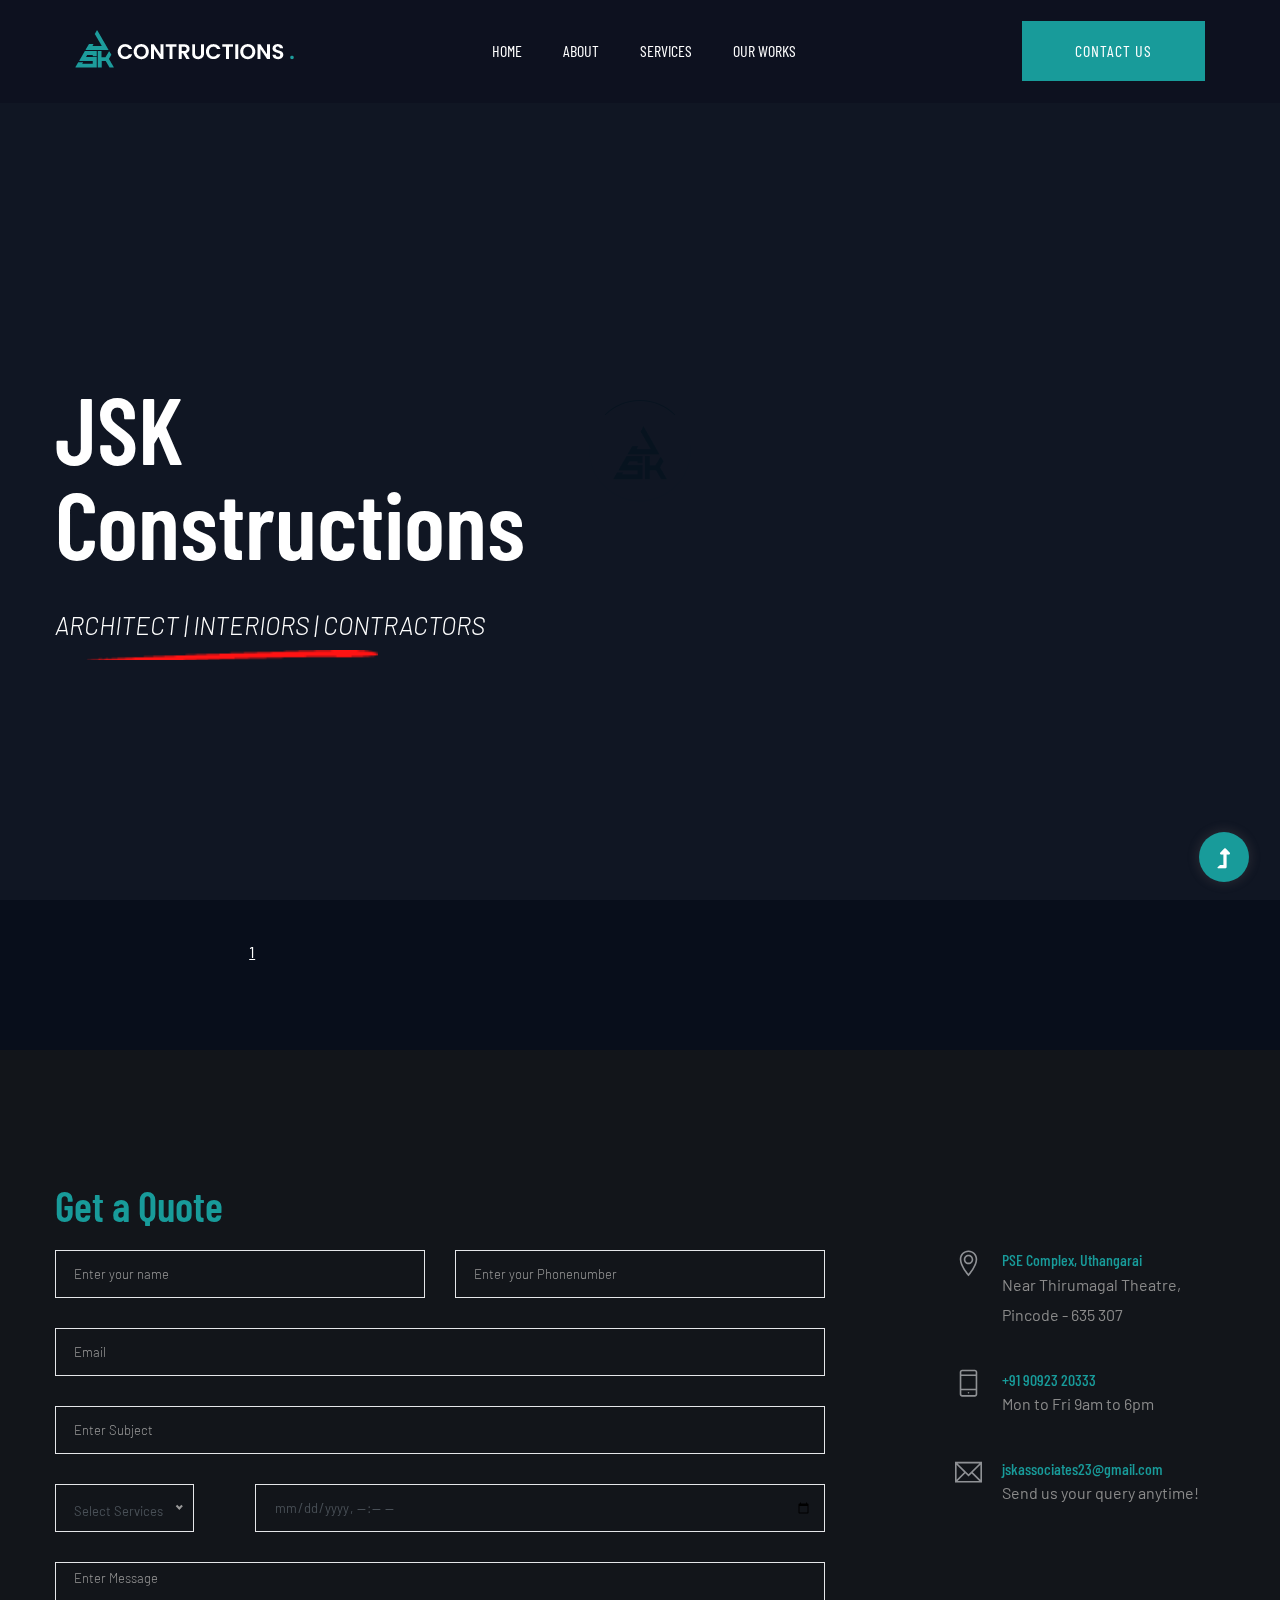
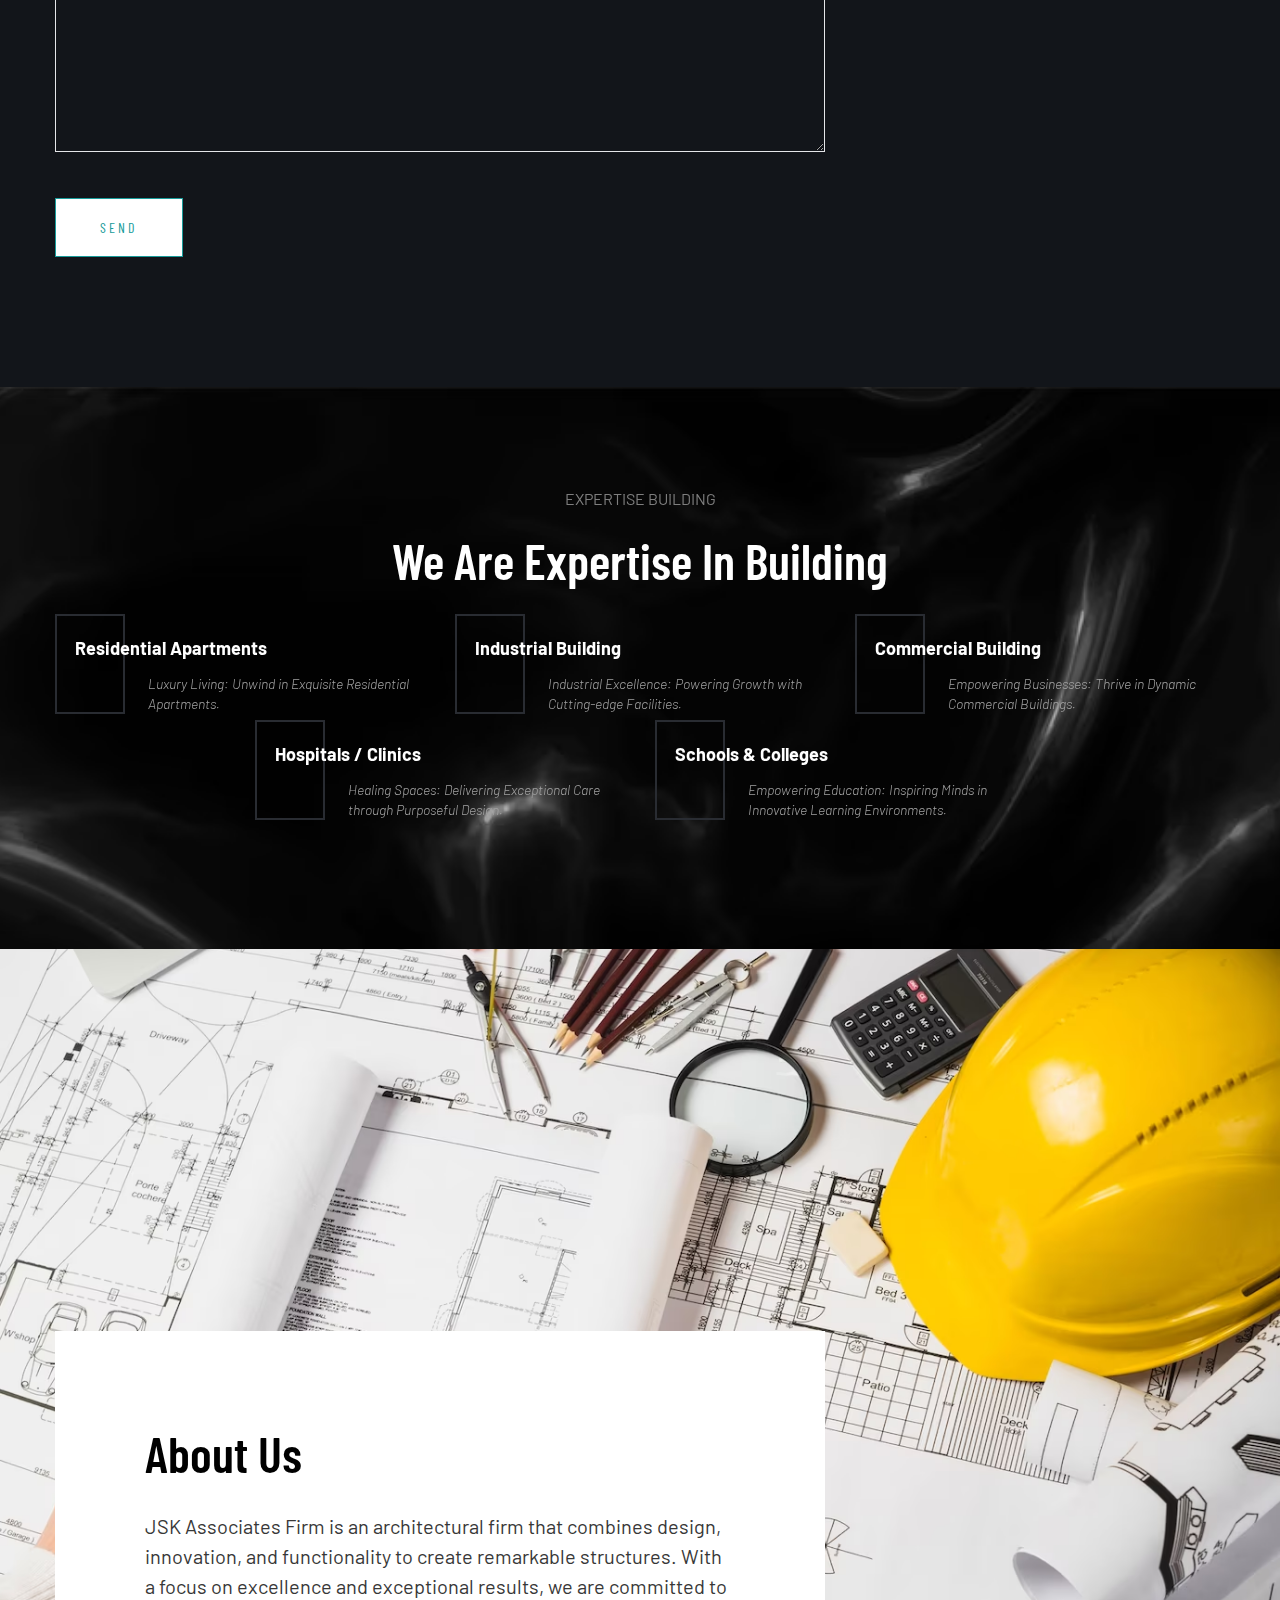
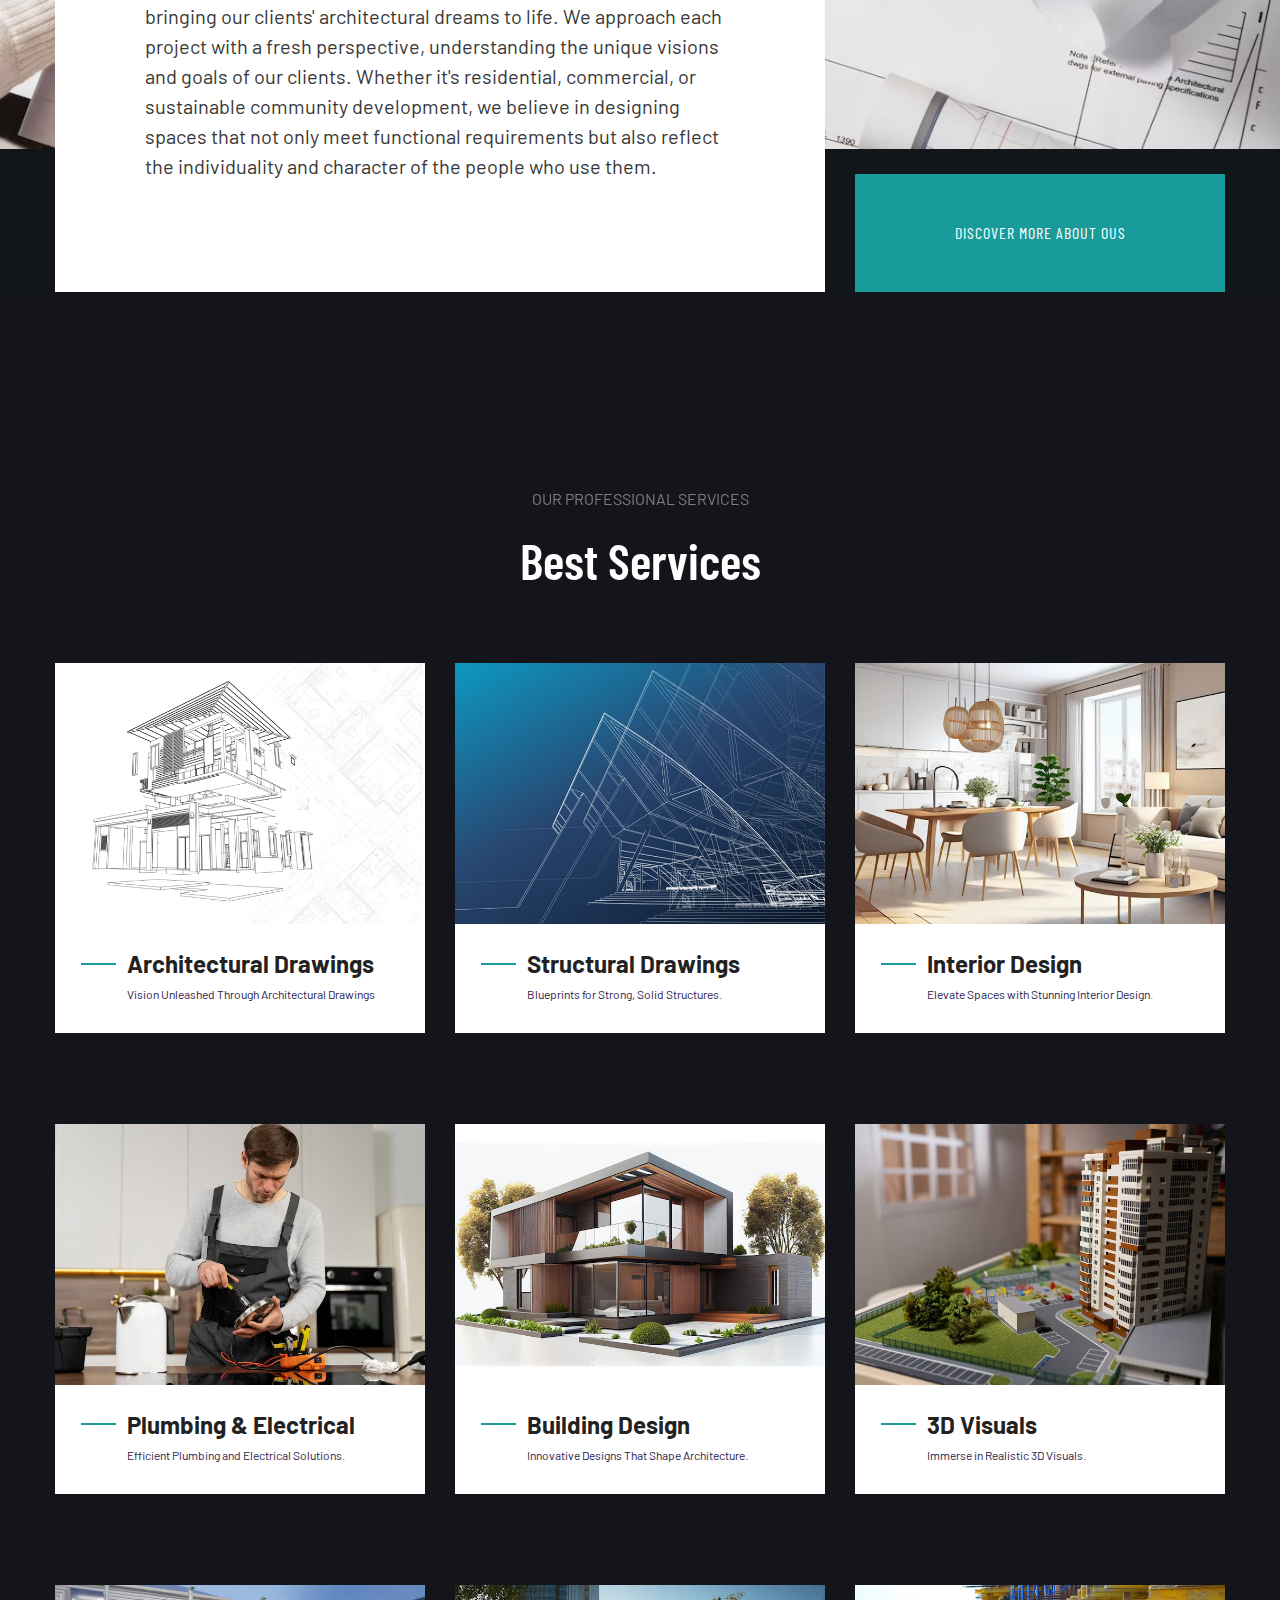
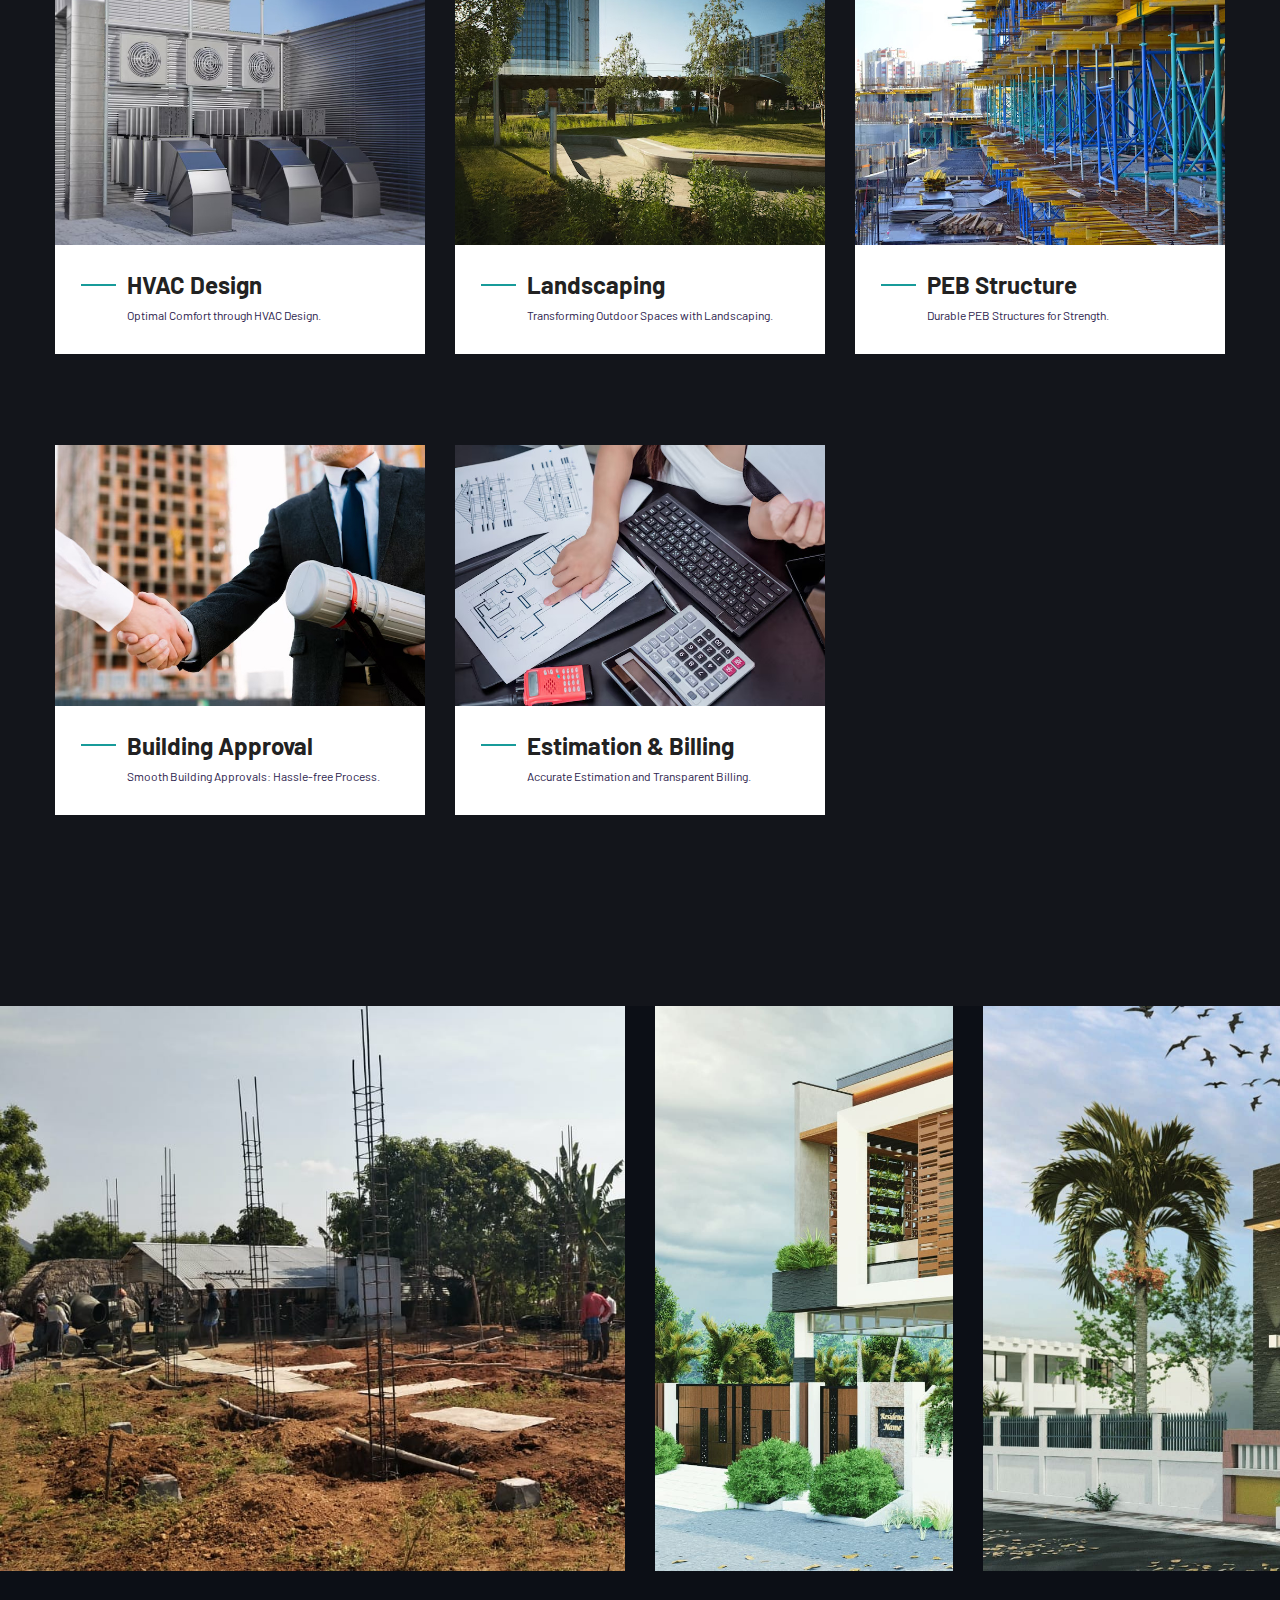
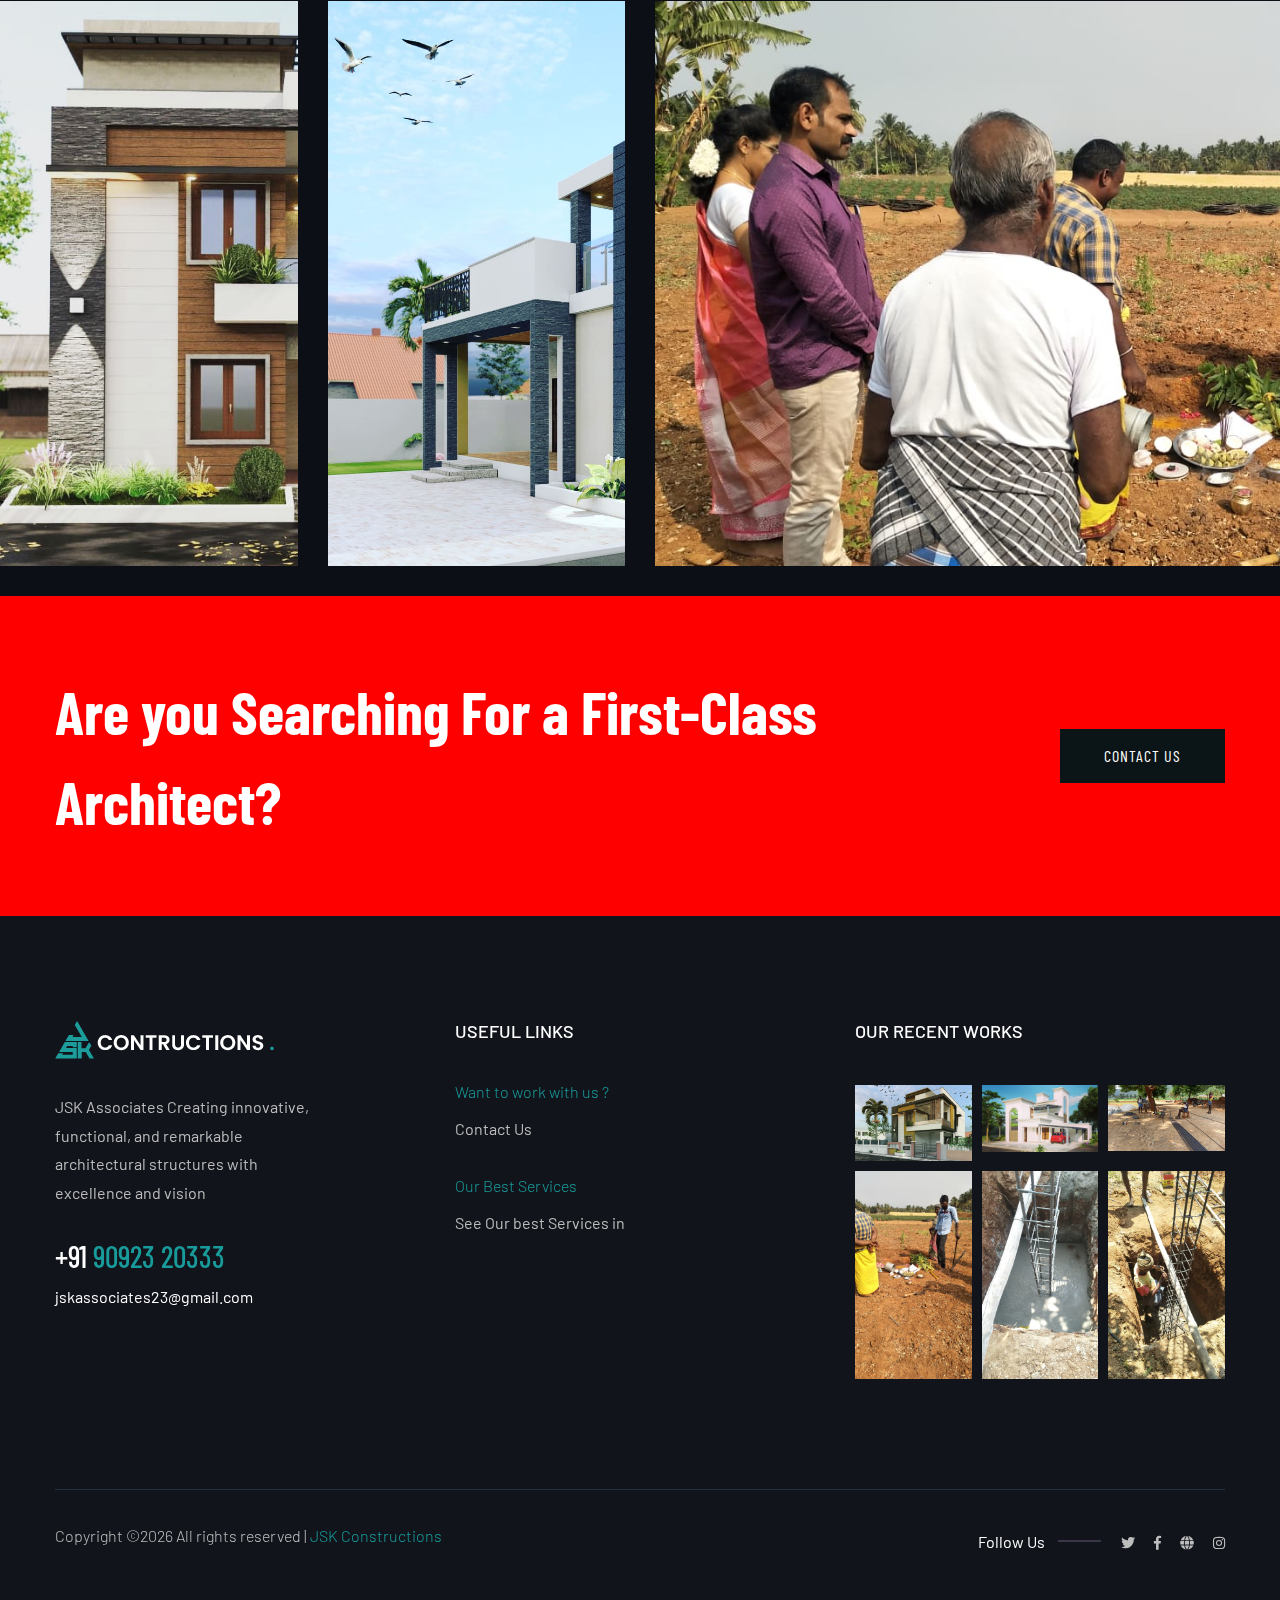
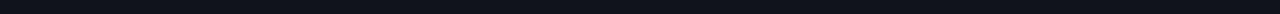
==== commit 8600eafe: "changes" ====
--- a/index.html
+++ b/index.html
@@ -267,12 +267,9 @@
             <div class="row align-items-end">
                 <div class="col-lg-8">
                         <!-- Section Tittle -->
-                        <div class="section-tittle profession-details" style="background: rgba(0, 0, 0, 0.562);
-                        box-shadow: 0 4px 30px rgba(0, 0, 0, 0.1);
-                        backdrop-filter: blur(11.9px);
-                        -webkit-backdrop-filter: blur(11.9px);">
-                            <h2 style="color: #ffffff;">About Us</h2>
-                            <h6>JSK Associates Firm is an architectural firm that combines design, innovation, and functionality to create remarkable structures. With a focus on excellence and exceptional results, we are committed to bringing our clients' architectural dreams to life. We approach each project with a fresh perspective, understanding the unique visions and goals of our clients. Whether it's residential, commercial, or sustainable community development, we believe in designing spaces that not only meet functional requirements but also reflect the individuality and character of the people who use them.</h6>
+                        <div class="section-tittle profession-details">
+                            <h2 style="color: #000000;">About Us</h2>
+                            <p>JSK Associates Firm is an architectural firm that combines design, innovation, and functionality to create remarkable structures. With a focus on excellence and exceptional results, we are committed to bringing our clients' architectural dreams to life. We approach each project with a fresh perspective, understanding the unique visions and goals of our clients. Whether it's residential, commercial, or sustainable community development, we believe in designing spaces that not only meet functional requirements but also reflect the individuality and character of the people who use them.</p>
                         </div>
                 </div>
                 <div class="col-lg-4 col-md-6">
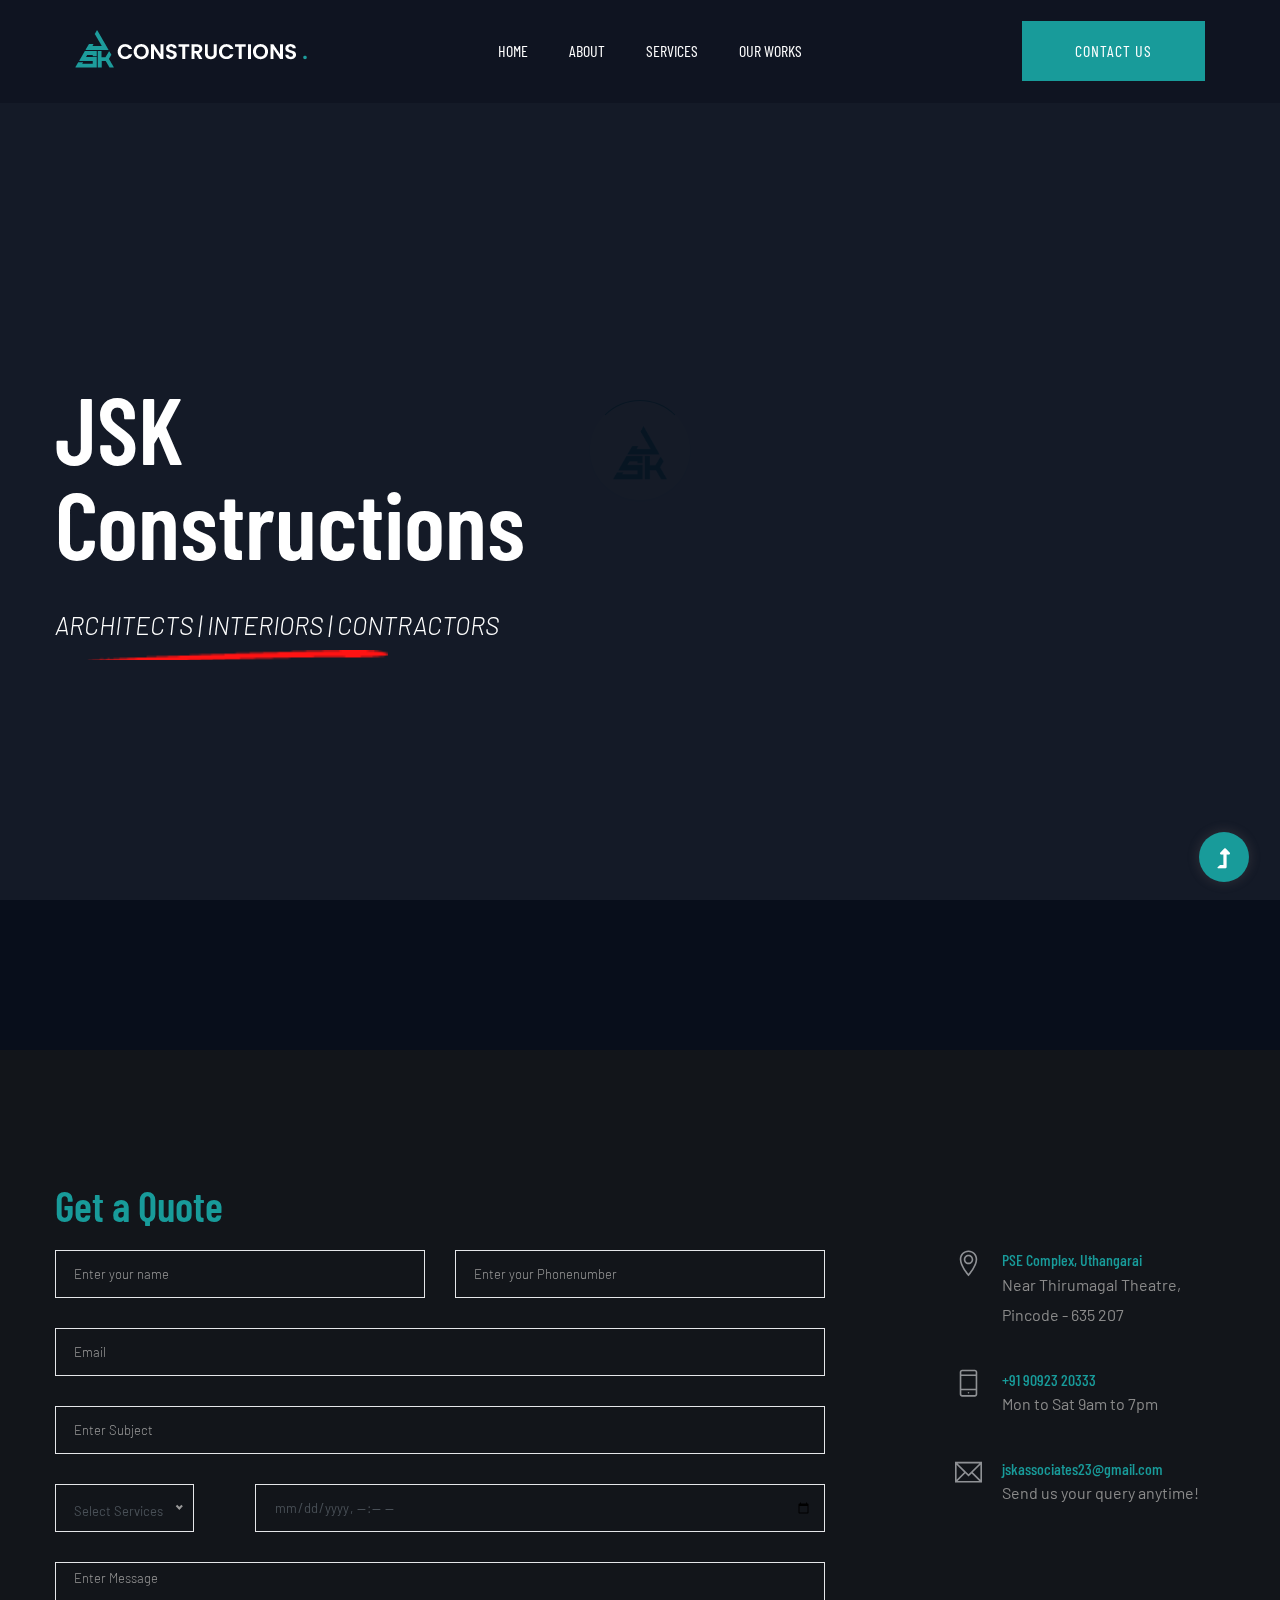
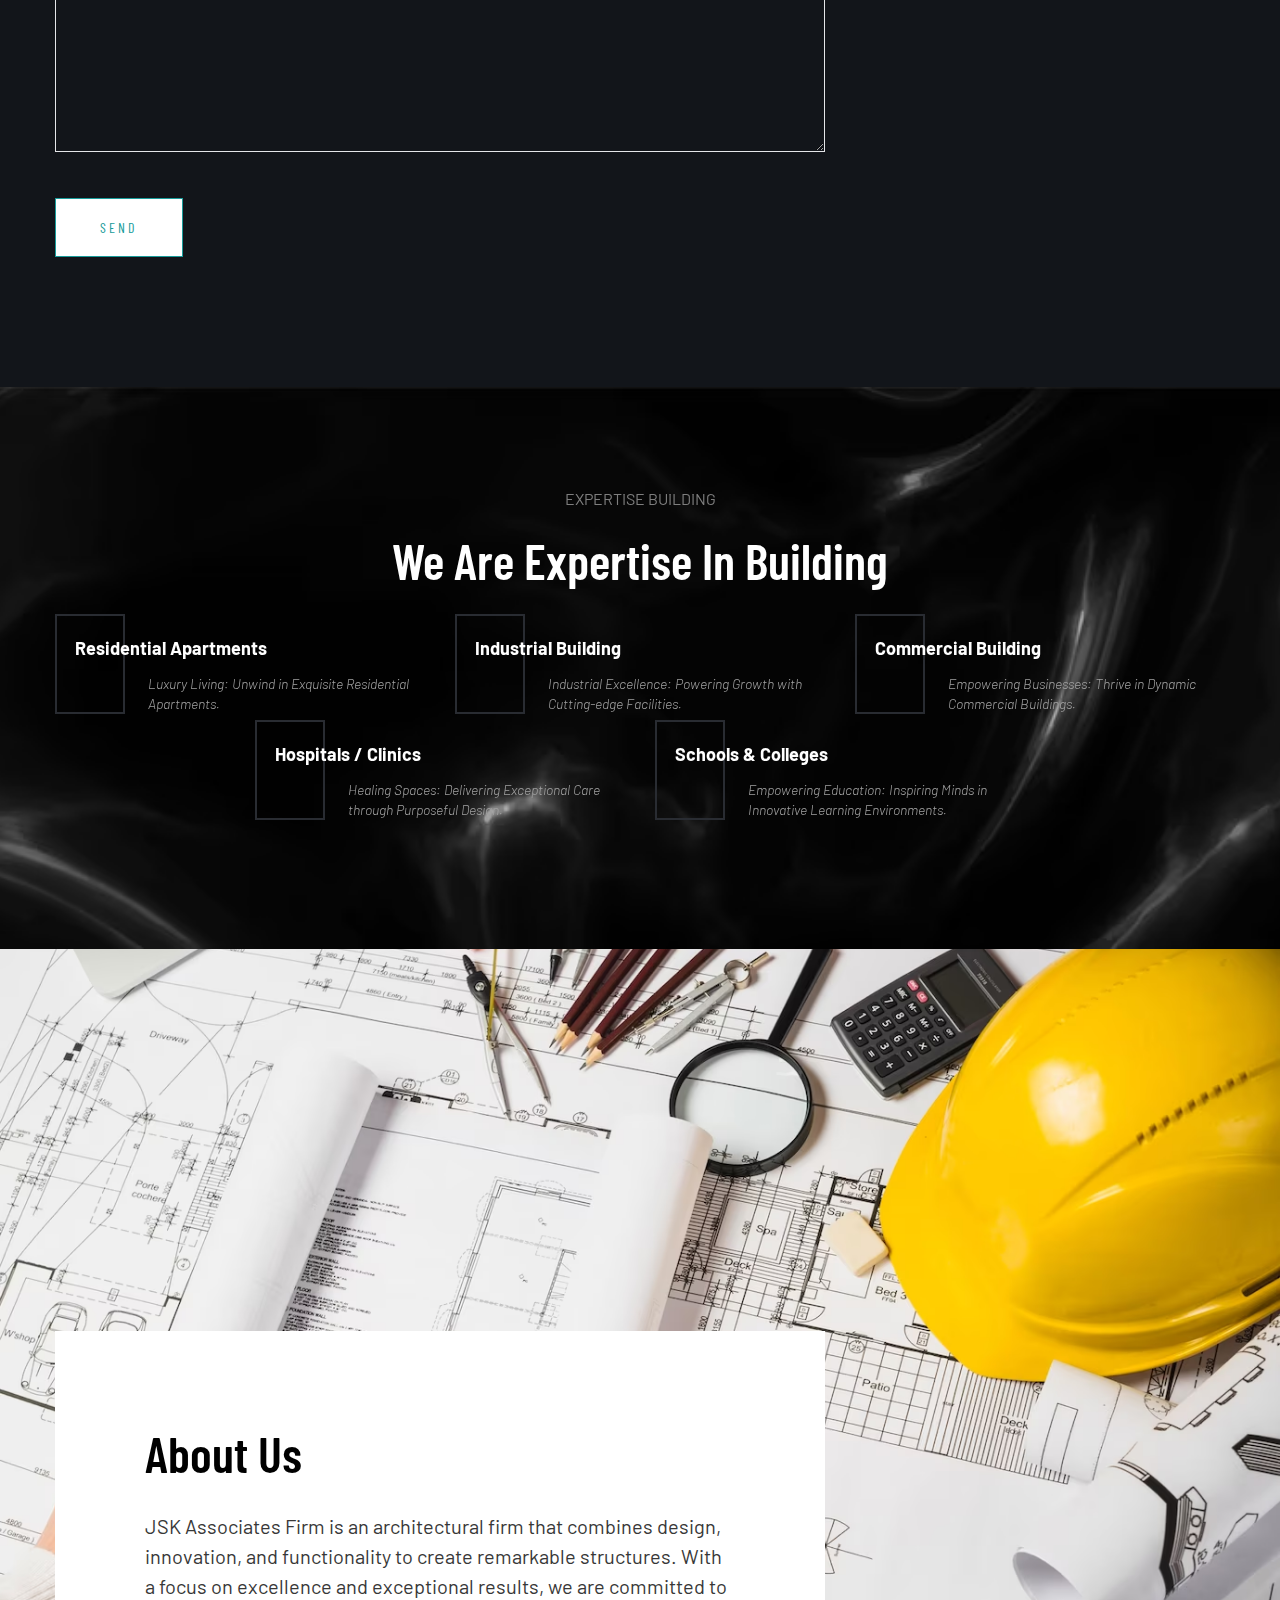
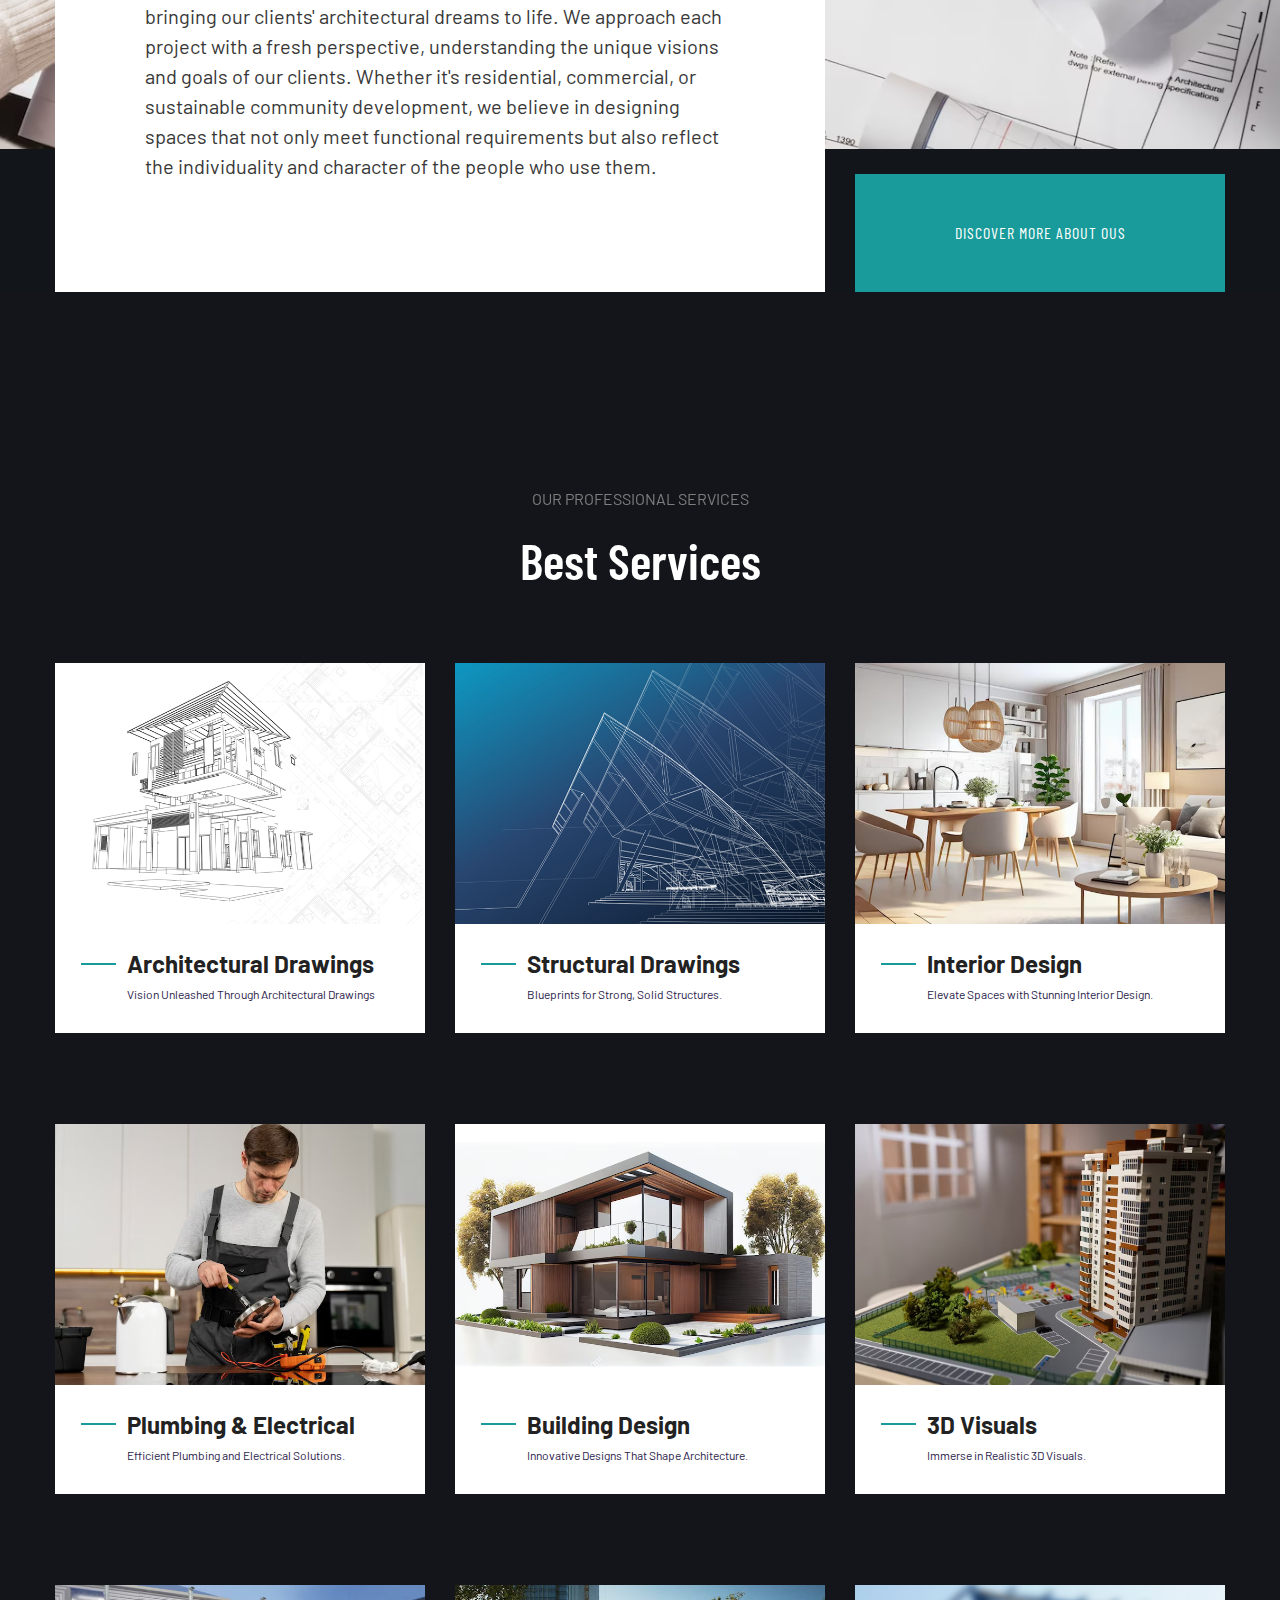
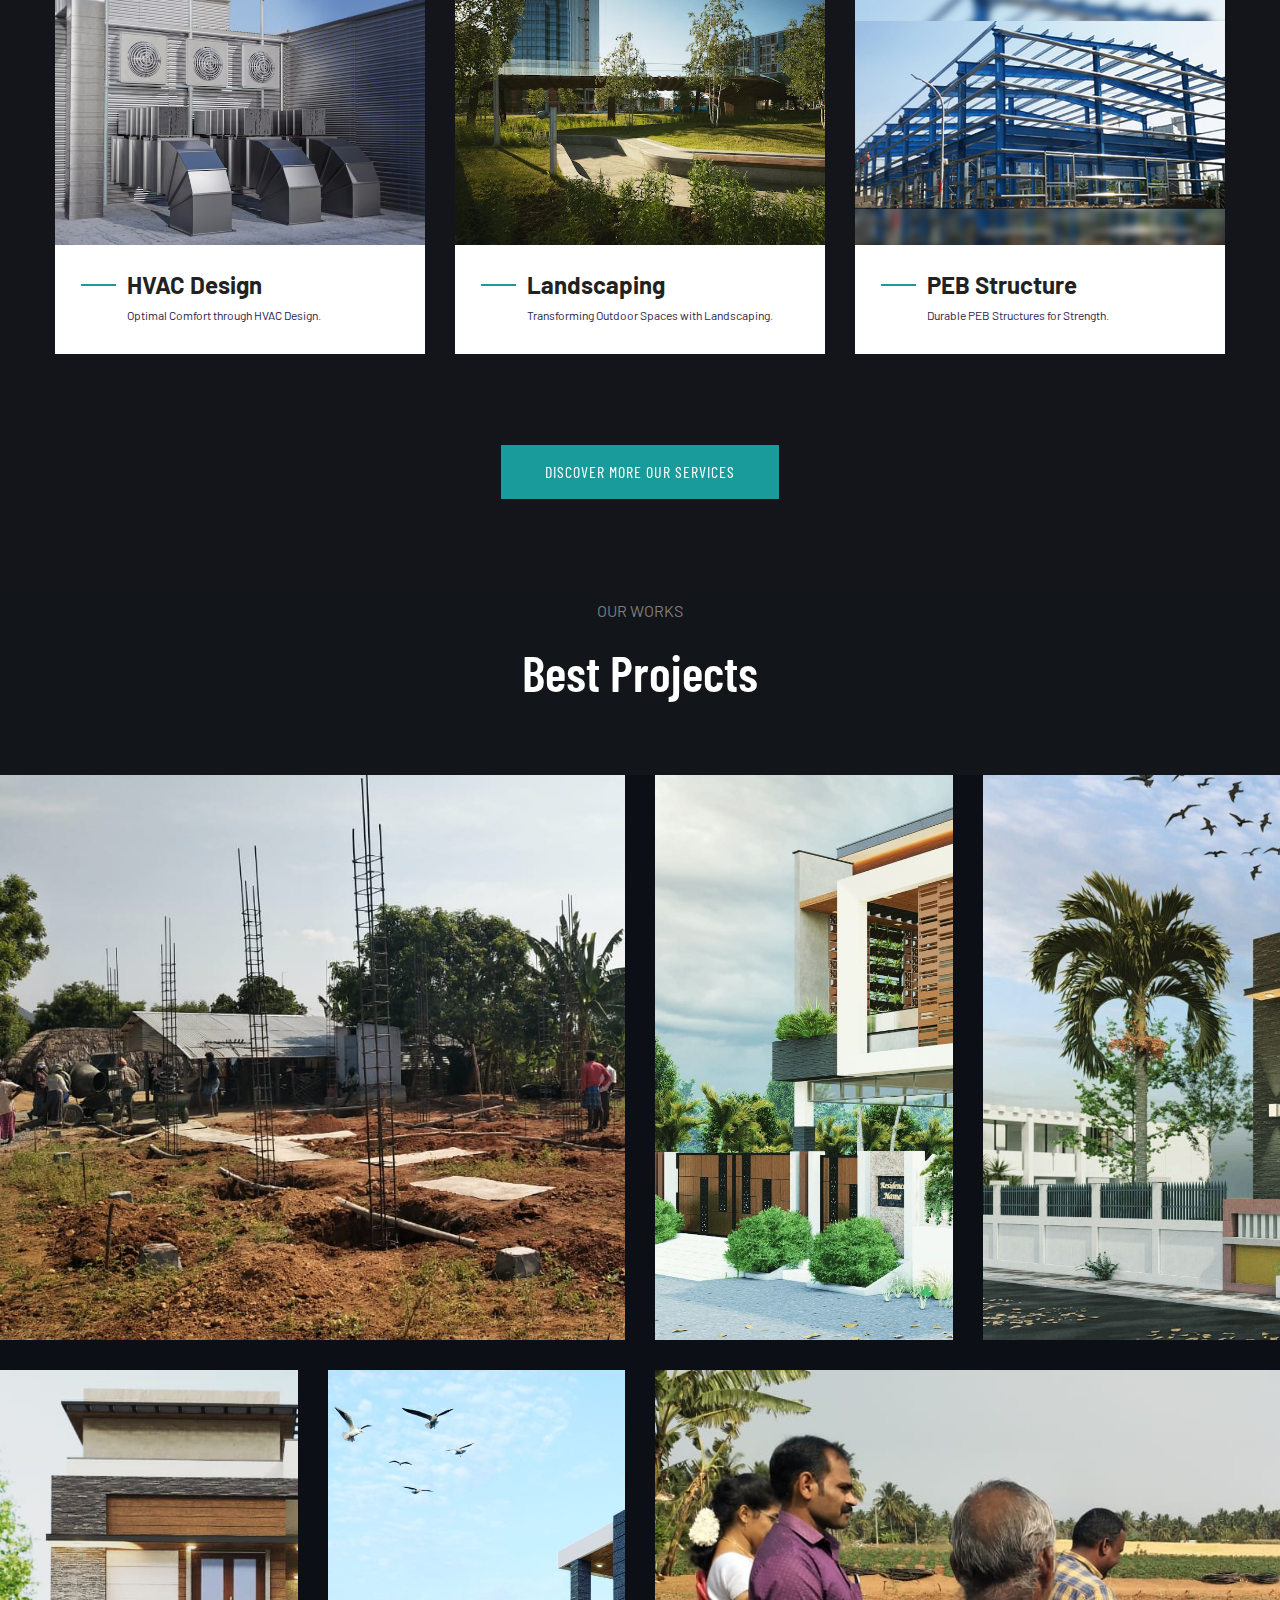
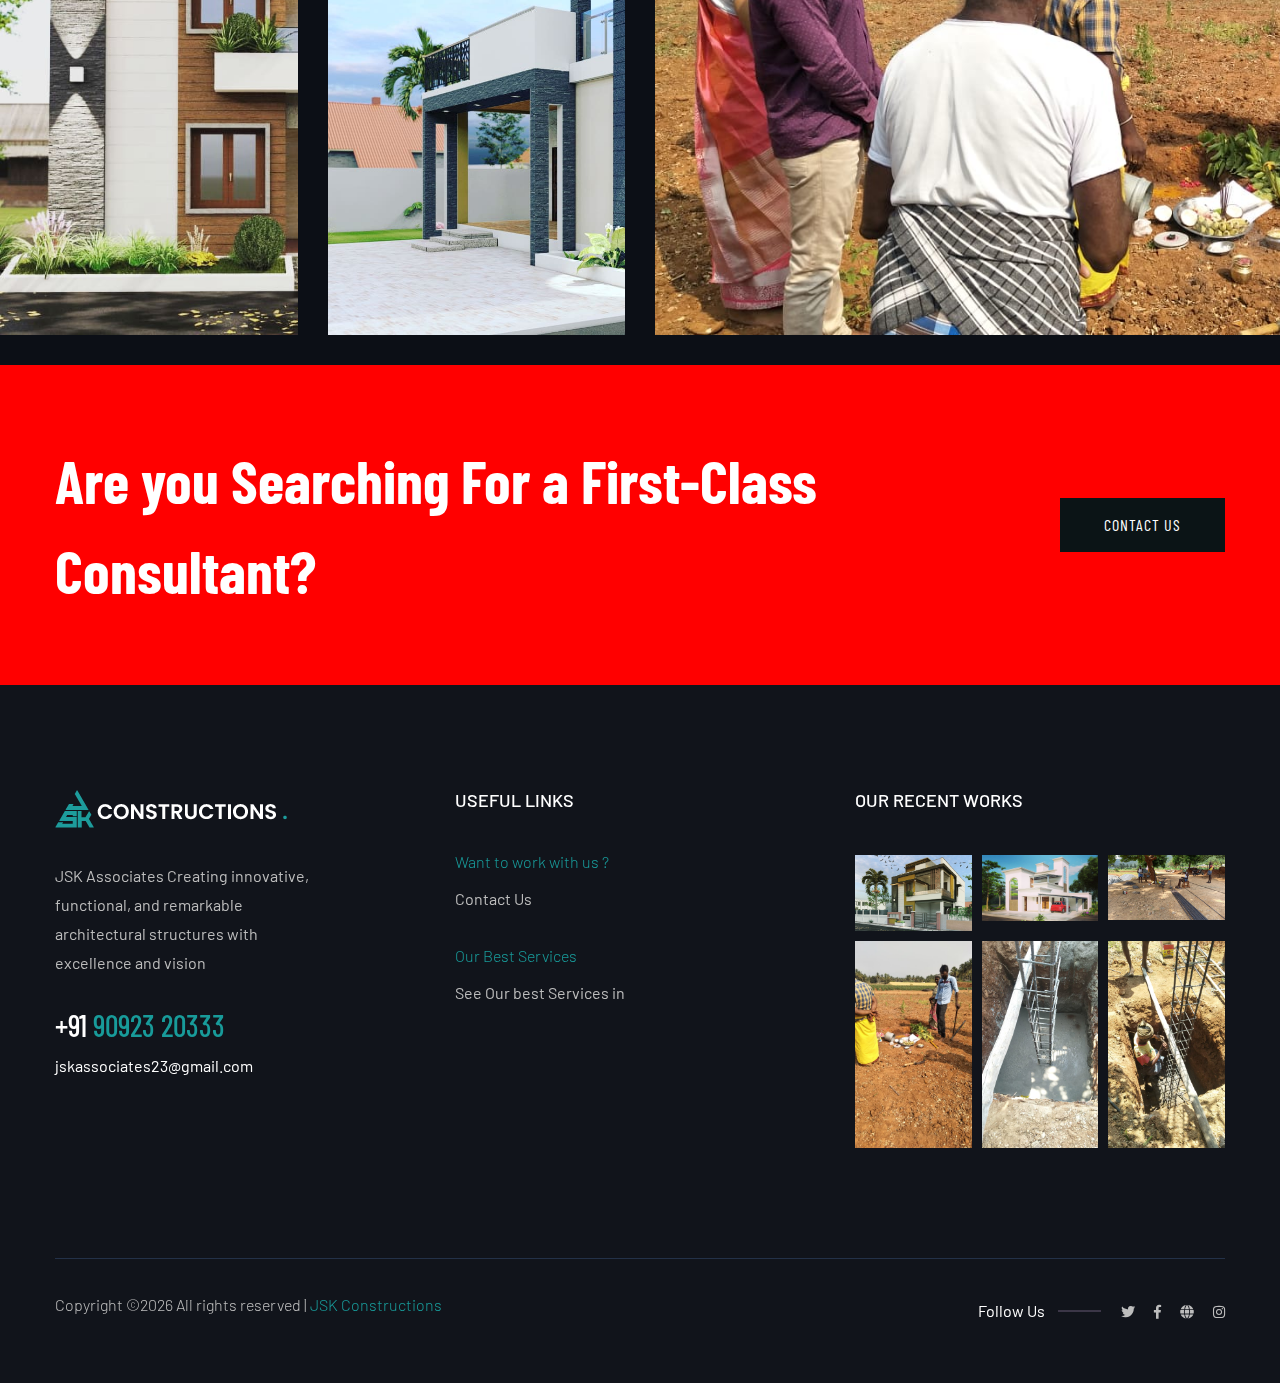
==== commit f656268a: "changes JSK" ====
--- a/index.html
+++ b/index.html
@@ -77,7 +77,7 @@
 <main>
     <!--? slider Area Start-->
     <div class="slider-area">
-        <div class="slider-active dot-style">
+        <div class="dot-style">
             <!-- Single Slider -->
             <div class="single-slider slider-height hero-overly d-flex align-items-center">
                 <div class="container">
@@ -85,7 +85,7 @@
                         <div class="col-xl-6 col-lg-6">
                             <div class="hero__caption">
                                 <h1 data-animation="fadeInLeft" data-delay=".4s">JSK Constructions</h1>
-                                <span data-animation="fadeInLeft" data-delay=".6s">Architect | Interiors | Contractors</span>
+                                <span data-animation="fadeInLeft" data-delay=".6s">Architects | Interiors | Contractors</span>
                             </div>
                         </div>
                     </div>
@@ -148,6 +148,7 @@
                                         <option value="PEB Structure">PEB Structure</option>
                                         <option value="Building Approval">Building Approval</option>
                                         <option value="Estimation & Billing">Estimation & Billing</option>
+                                        <option value="Consulting">Consulting</option>
                                     </select>
                                 </div>
                             </div>
@@ -177,7 +178,7 @@
                         <div class="media-body">
                             <h3 style="color: #189B9A;"><a target="_blank" href="https://maps.app.goo.gl/MBSxUzEK98a6JUM76">PSE Complex, Uthangarai</a>
                             </h3>
-                            <p>Near Thirumagal Theatre, Pincode - 635 307</p>
+                            <p>Near Thirumagal Theatre, Pincode - 635 207</p>
                         </div>
                     </div>
                     <div class="media contact-info">
@@ -185,7 +186,7 @@
                         <div class="media-body">
                             <h3 style="color: #189B9A;"><a href="tel:+919092320333">+91 90923 20333</a>
                             </h3>
-                            <p>Mon to Fri 9am to 6pm</p>
+                            <p>Mon to Sat 9am to 7pm</p>
                         </div>
                     </div>
                     <div class="media contact-info">
@@ -401,35 +402,20 @@
                         </div>
                     </div>
                 </div>
-                <div class="col-lg-4 col-md-6 col-sm-10">
-                    <div class="single-services mb-200">
-                        <div class="services-img">
-                            <img src="assets/img/gallery/Services/approval.jpg" alt="">
-                         </div>
-                         <div class="services-caption">
-                            <h3><a href="services.html">Building Approval</a></h3>
-                            <p class="pera1">Smooth Building Approvals: Hassle-free Process.</p>
-                            <p class="pera2">Navigating the Path to Building Approval: Expert Guidance for Seamless Permits and Regulatory Compliance.</p>
-                        </div>
-                    </div>
-                </div>
-                <div class="col-lg-4 col-md-6 col-sm-10">
-                    <div class="single-services mb-200">
-                        <div class="services-img">
-                            <img src="assets/img/gallery/Services/estbill.jpg" alt="">
-                         </div>
-                         <div class="services-caption">
-                            <h3><a href="services.html">Estimation & Billing</a></h3>
-                            <p class="pera1">Accurate Estimation and Transparent Billing.</p>
-                            <p class="pera2">Precision Estimation and Transparent Billing: Ensuring Fair and Efficient Financial Management for Construction Projects.</p>
-                        </div>
-                    </div>
-                </div>
+
+                <div class="col-md-12 text-center">
+                    <a href="services.html" class="btn">Discover More our Services</a>
+                </div>
+
             </div>
         </div>
     </div>
     <!-- Services Ara End -->
     <!--? Gallery Area Start -->
+    <div class="section-tittle text-center mb-70">
+        <span>Our Works</span>
+        <h2>Best Projects</h2>
+    </div> 
     <div class="gallery-area">
         <div class="container-fluid p-0 fix">
             <div class="row">
@@ -505,7 +491,7 @@
             <div class="row align-items-center justify-content-between">
                 <div class="col-xl-8 col-lg-8 col-md-8">
                     <div class="wantToWork-caption wantToWork-caption2">
-                        <h2>Are you Searching For a First-Class Architect?</h2>
+                        <h2>Are you Searching For a First-Class Consultant?</h2>
                     </div>
                 </div>
                 <div class="col-xl-2 col-lg-2 col-md-3">
--- a/assets/css/style.css
+++ b/assets/css/style.css
@@ -493,7 +493,7 @@
   letter-spacing: 1px;
   line-height: 0;
   margin-bottom: 0;
-  margin: 10px;
+  margin: 7px;
   cursor: pointer;
   transition: color 0.4s linear;
   position: relative;
@@ -502,6 +502,7 @@
   overflow: hidden;
   margin: 0;
 }
+
 
 /* line 271, ../../../sponDon TI/Running Project/263.InteriorDesign_HTML/HTML/assets/scss/_common.scss */
 .btn::before {
@@ -559,7 +560,7 @@
 @media only screen and (min-width: 768px) and (max-width: 991px) {
   /* line 308, ../../../sponDon TI/Running Project/263.InteriorDesign_HTML/HTML/assets/scss/_common.scss */
   .btn3 {
-    margin-top: 30px;
+    margin-top: 10px;
     padding: 35px 0;
   }
 }
@@ -567,6 +568,7 @@
 @media only screen and (min-width: 576px) and (max-width: 767px) {
   /* line 308, ../../../sponDon TI/Running Project/263.InteriorDesign_HTML/HTML/assets/scss/_common.scss */
   .btn3 {
+    margin-top: 0px;
     padding: 35px 0;
   }
 }
@@ -3663,6 +3665,9 @@
   .bg-video {
     width: 100%;
     height: auto;
+    max-width: 100%;
+    max-height: 100%;
+    object-fit: cover;
   }
 }
 
@@ -3670,6 +3675,9 @@
   .bg-video {
     width: auto;
     height: 100%;
+    max-width: 100%;
+    max-height: 100%;
+    object-fit: cover;
   }
 }
 
@@ -3677,6 +3685,9 @@
   .bg-video {
     width: auto;
     height: 100%;
+    max-width: 100%;
+    max-height: 100%;
+    object-fit: cover;
   }
 }
 
@@ -3976,6 +3987,34 @@
   font-weight: 700;
   font-size: 24px;
   display: block;
+}
+
+
+@media screen and (max-width: 767px) {
+  .services-area .single-services .services-caption h3 a {
+    font-size: 18px;
+  }
+}
+
+/* Media screen of min-width: 768px and max-width: 991px */
+@media screen and (min-width: 768px) and (max-width: 991px) {
+  .services-area .single-services .services-caption h3 a {
+    font-size: 20px;
+  }
+}
+
+/* Media screen of min-width: 992px and max-width: 1199px */
+@media screen and (min-width: 992px) and (max-width: 1199px) {
+  .services-area .single-services .services-caption h3 a {
+    font-size: 22px;
+  }
+}
+
+/* Media screen of min-width: 1200px and max-width: 1439px */
+@media screen and (min-width: 1200px) and (max-width: 1439px) {
+  .services-area .single-services .services-caption h3 a {
+    font-size: 24px;
+  }
 }
 
 /* line 28, ../../../sponDon TI/Running Project/263.InteriorDesign_HTML/HTML/assets/scss/_services_section.scss */
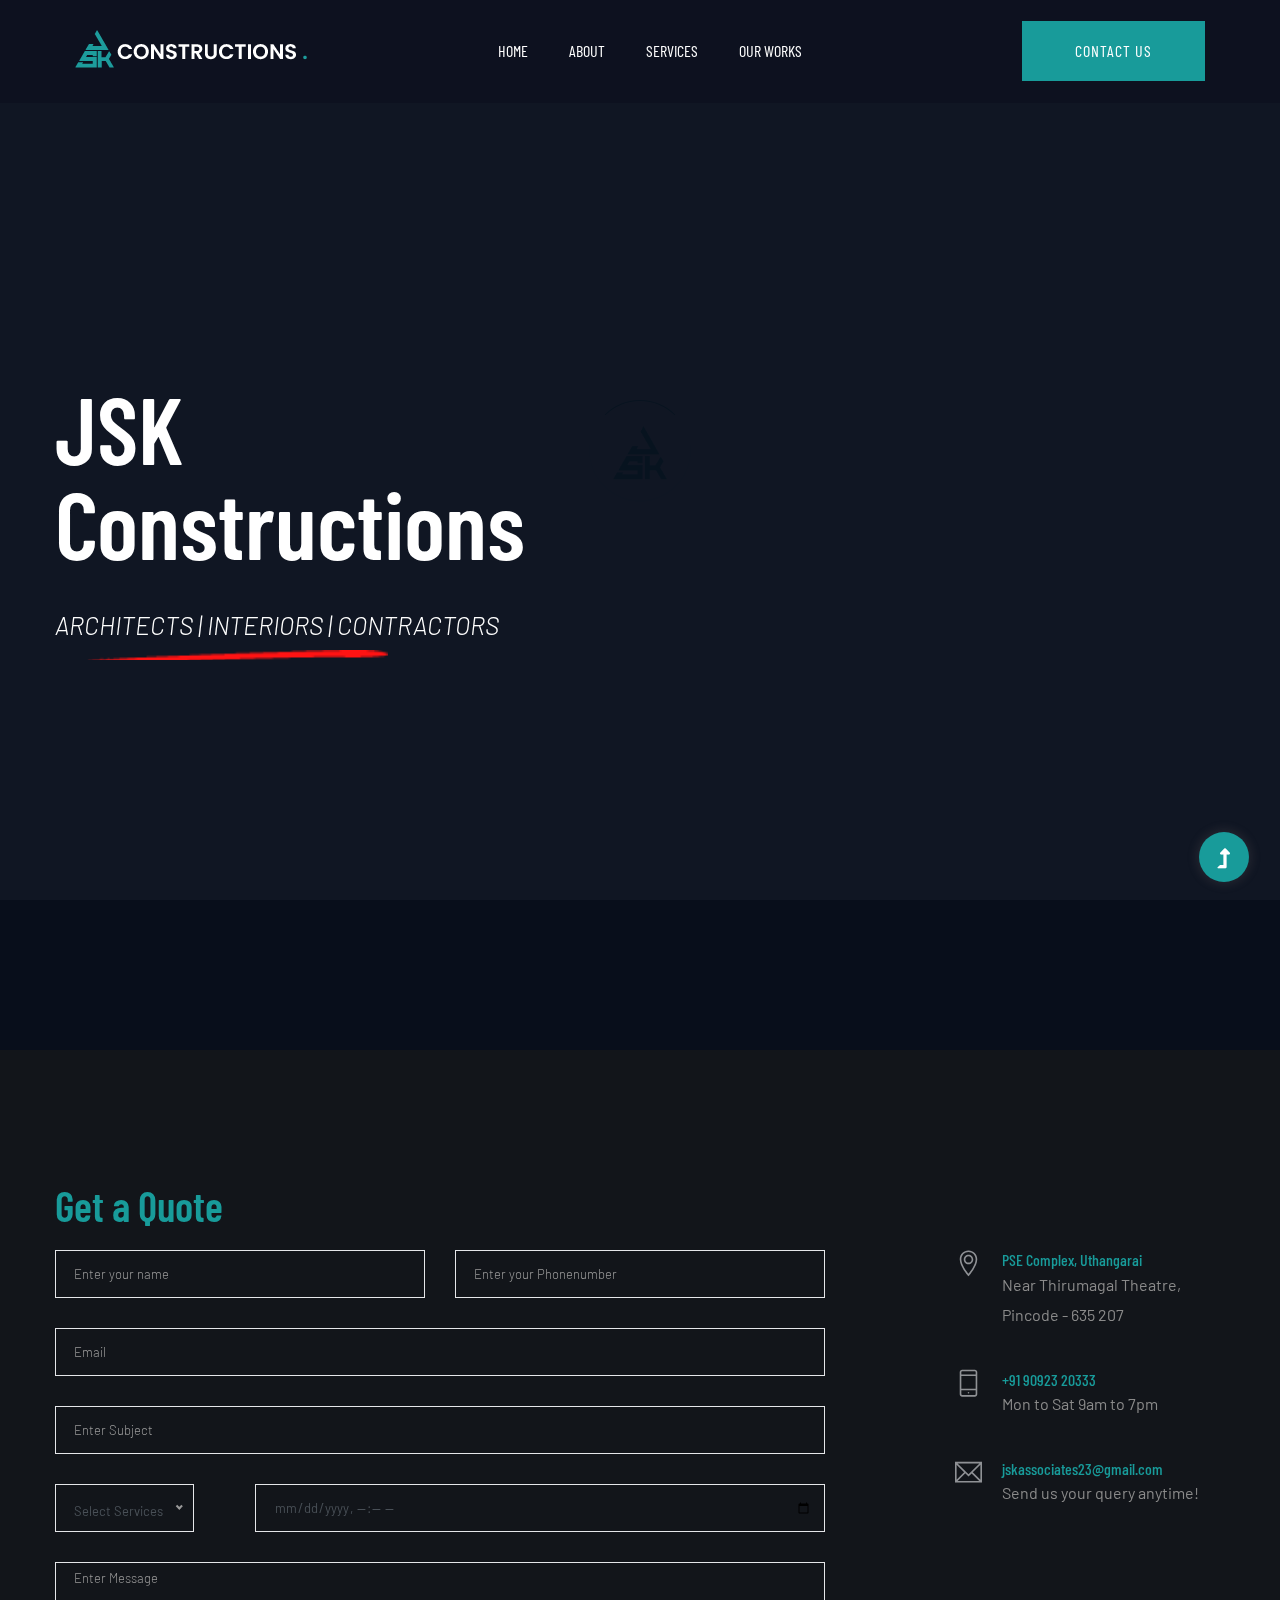
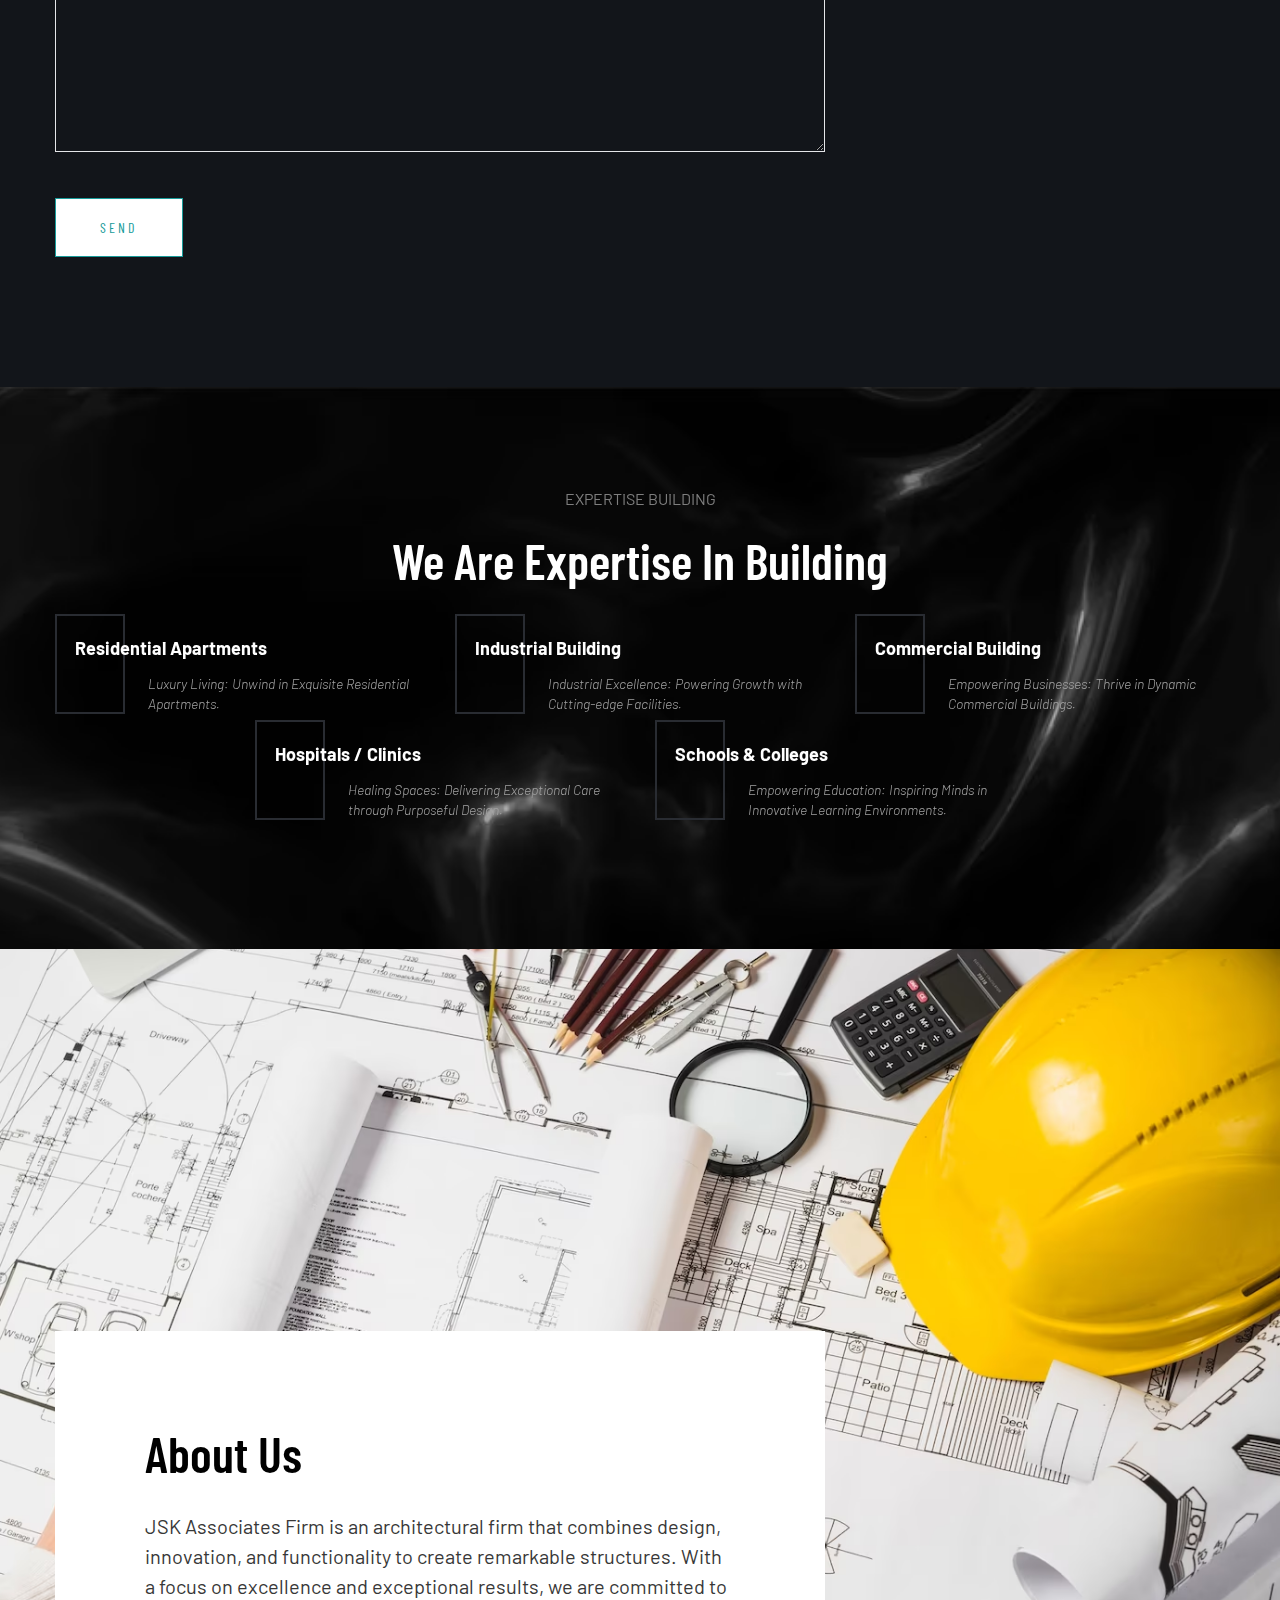
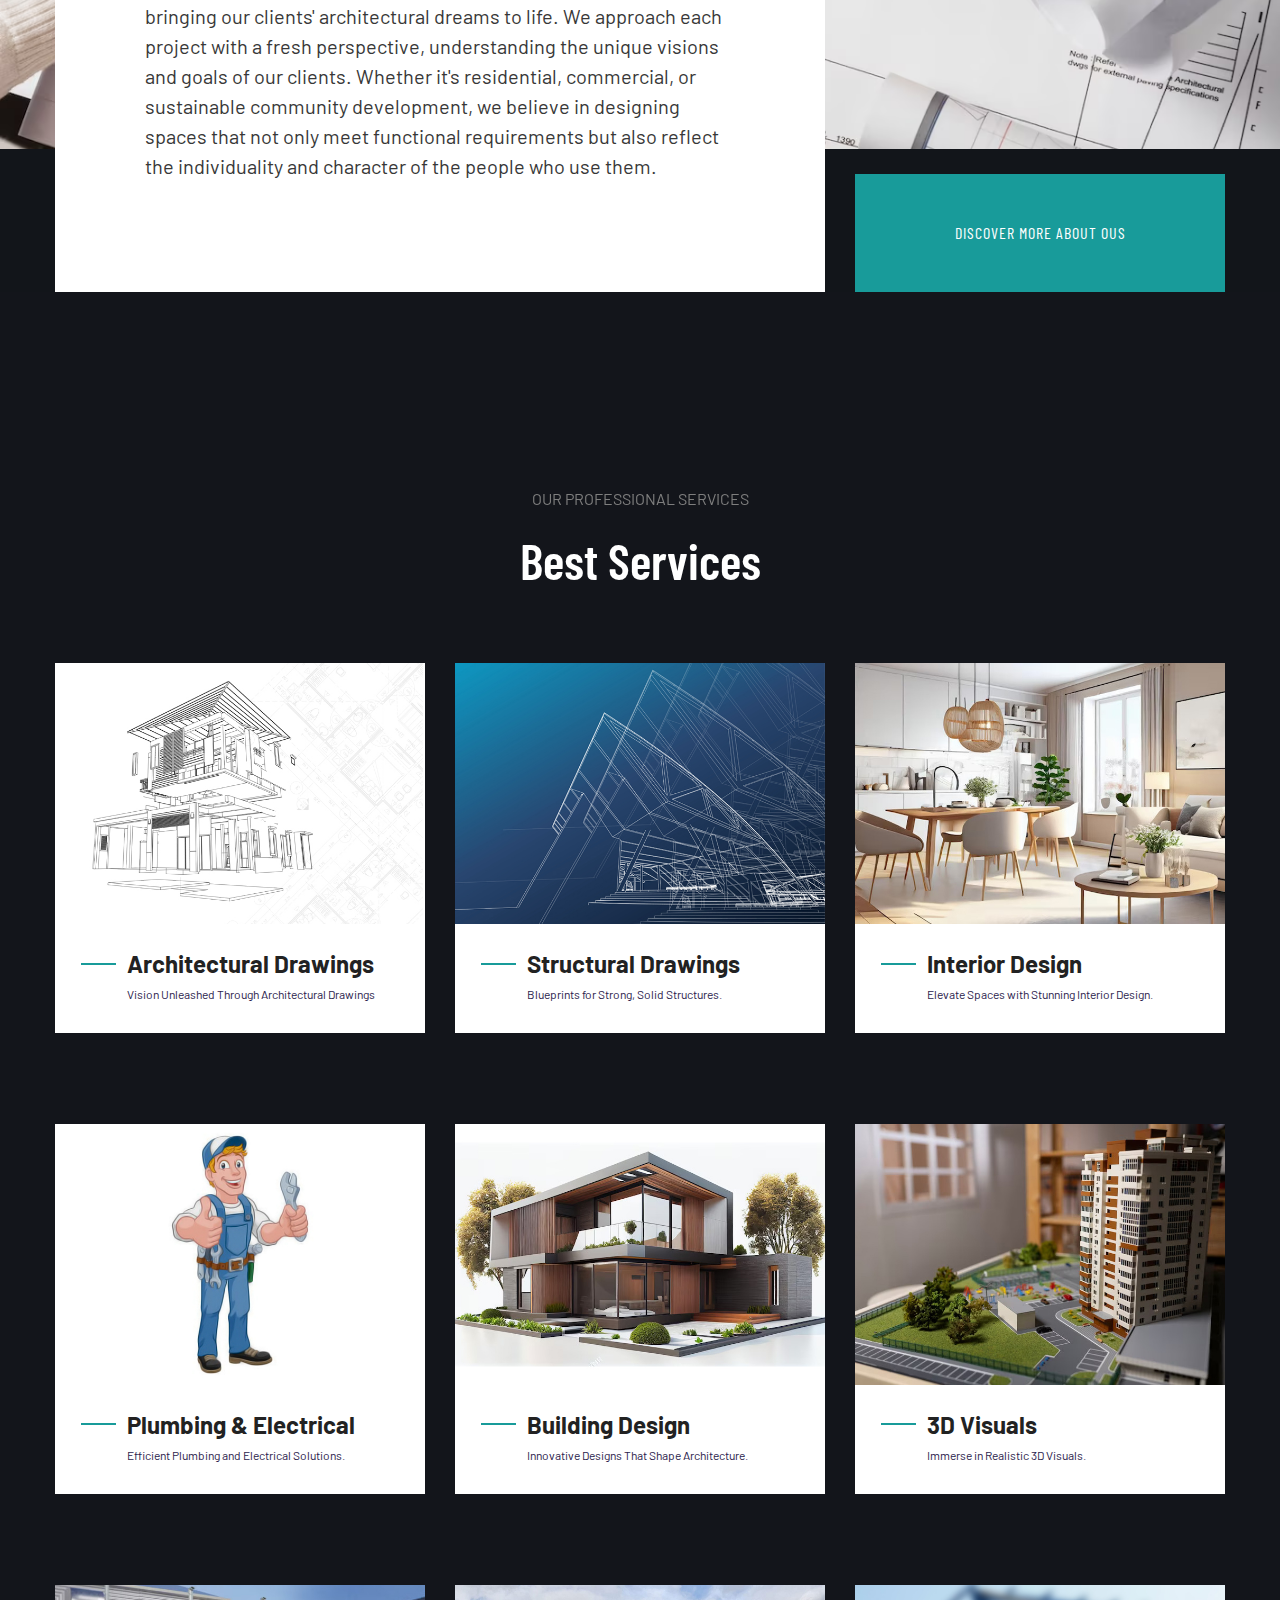
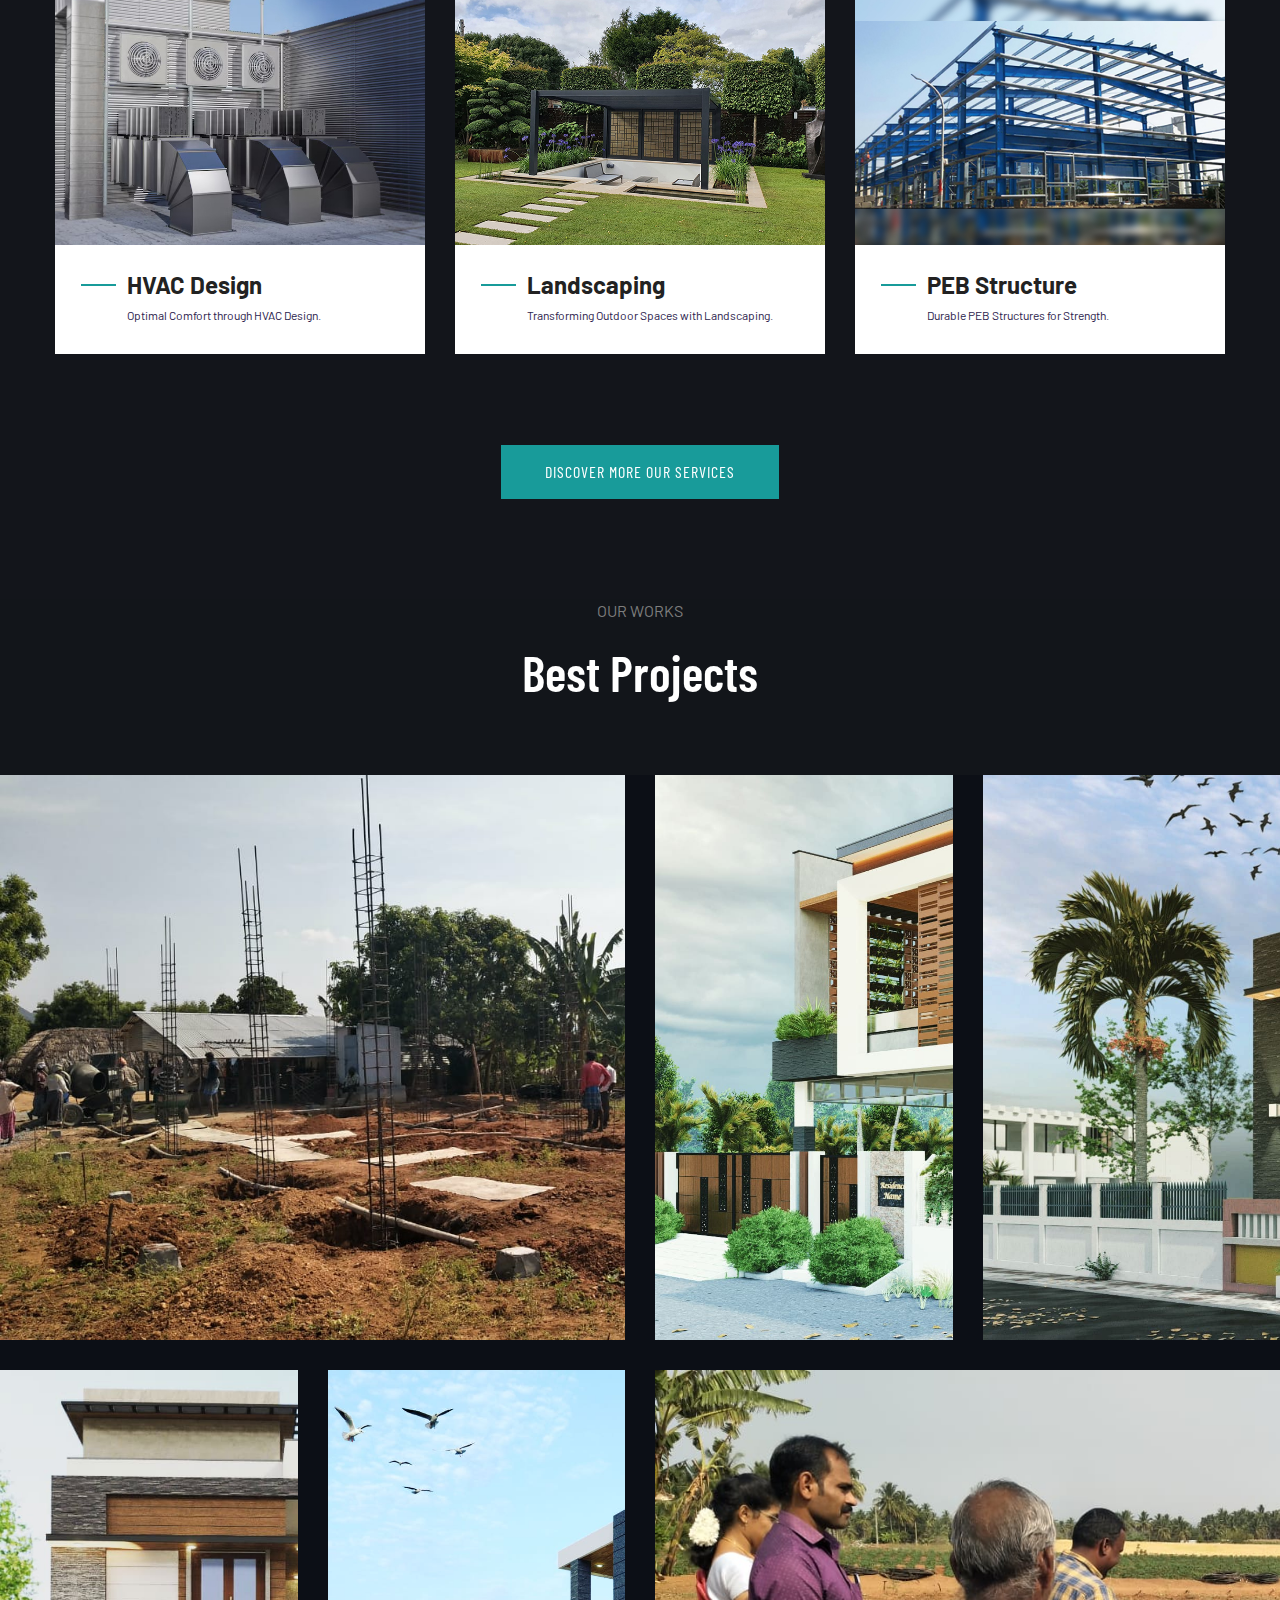
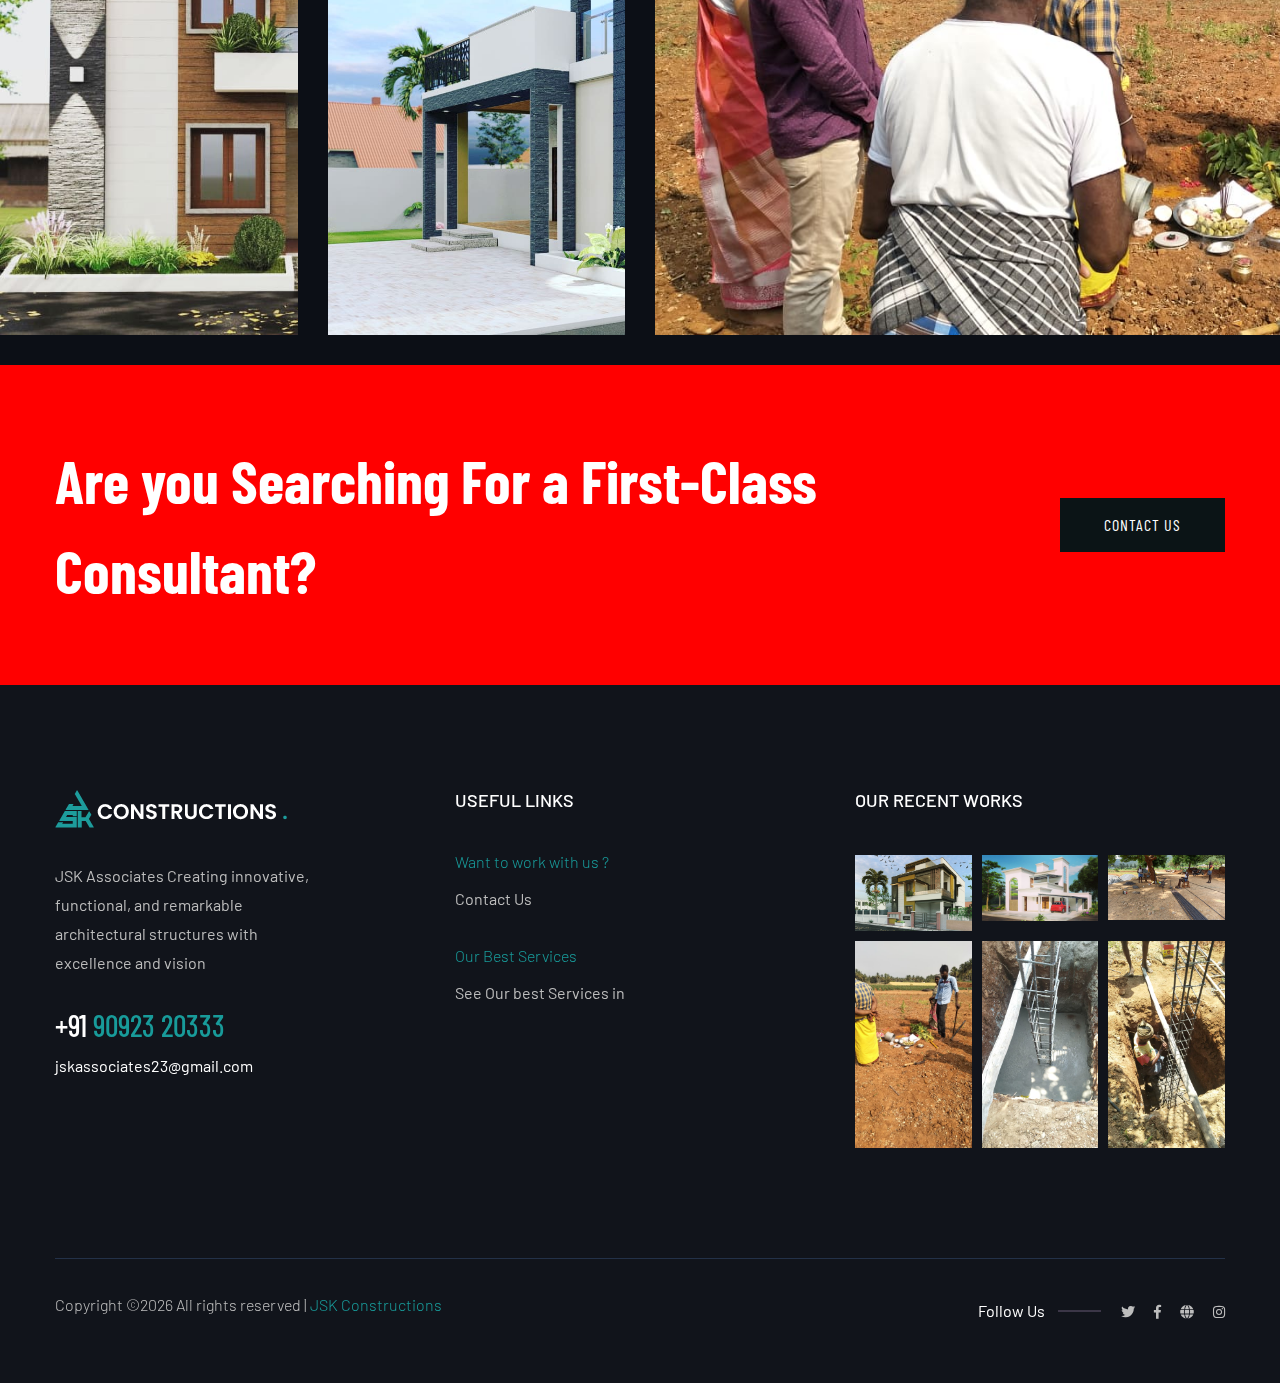
==== commit 8a391862: "img" ====
--- a/index.html
+++ b/index.html
@@ -333,7 +333,7 @@
                 <div class="col-lg-4 col-md-6 col-sm-10">
                     <div class="single-services mb-200">
                         <div class="services-img">
-                            <img src="assets/img/gallery/Services/plumbing.jpg" alt="">
+                            <img src="assets/img/gallery/Services/plumbingandelectrical.jpeg" alt="">
                          </div>
                          <div class="services-caption">
                            <h3><a href="services.html">Plumbing & Electrical</a></h3>
@@ -381,7 +381,7 @@
                 <div class="col-lg-4 col-md-6 col-sm-10">
                     <div class="single-services mb-200">
                         <div class="services-img">
-                            <img src="assets/img/gallery/Services/landscaping.jpg" alt="">
+                            <img src="assets/img/gallery/Services/landscaping.jpeg" alt="">
                          </div>
                          <div class="services-caption">
                             <h3><a href="services.html">Landscaping </a></h3>
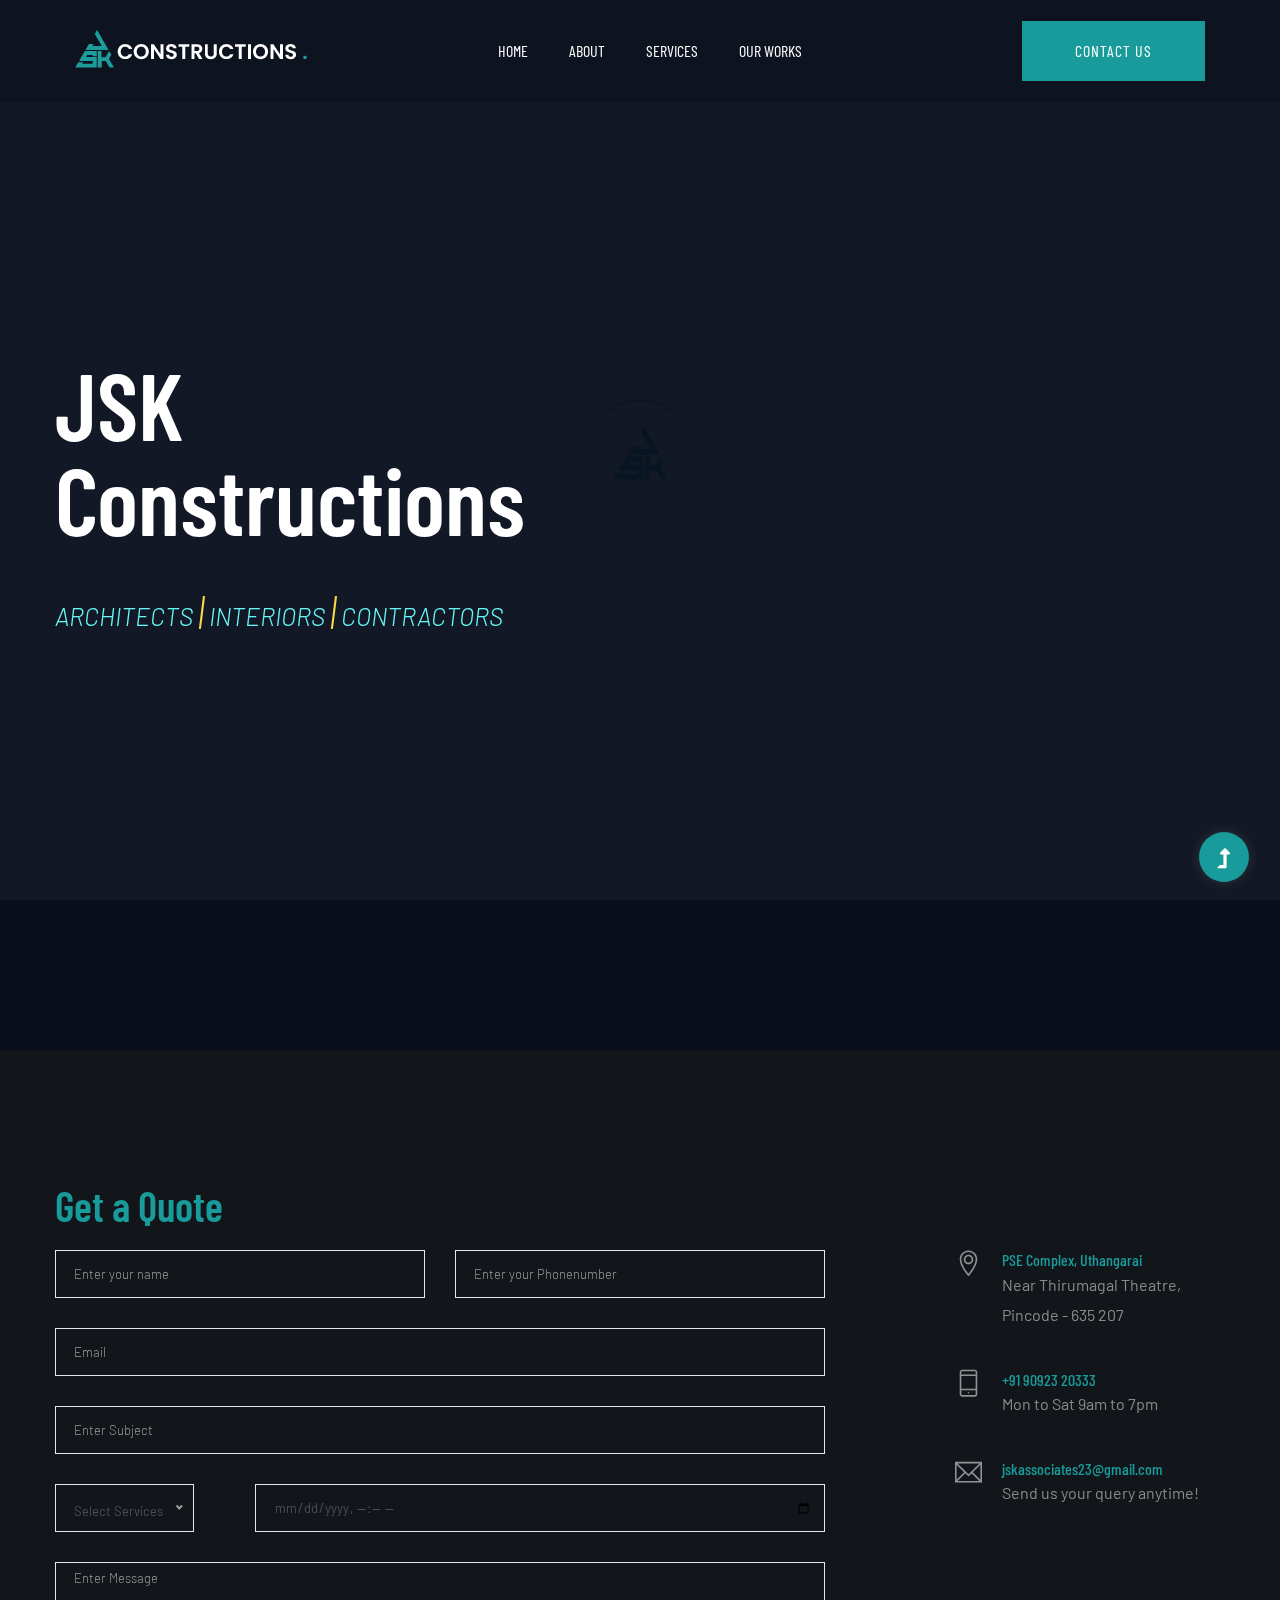
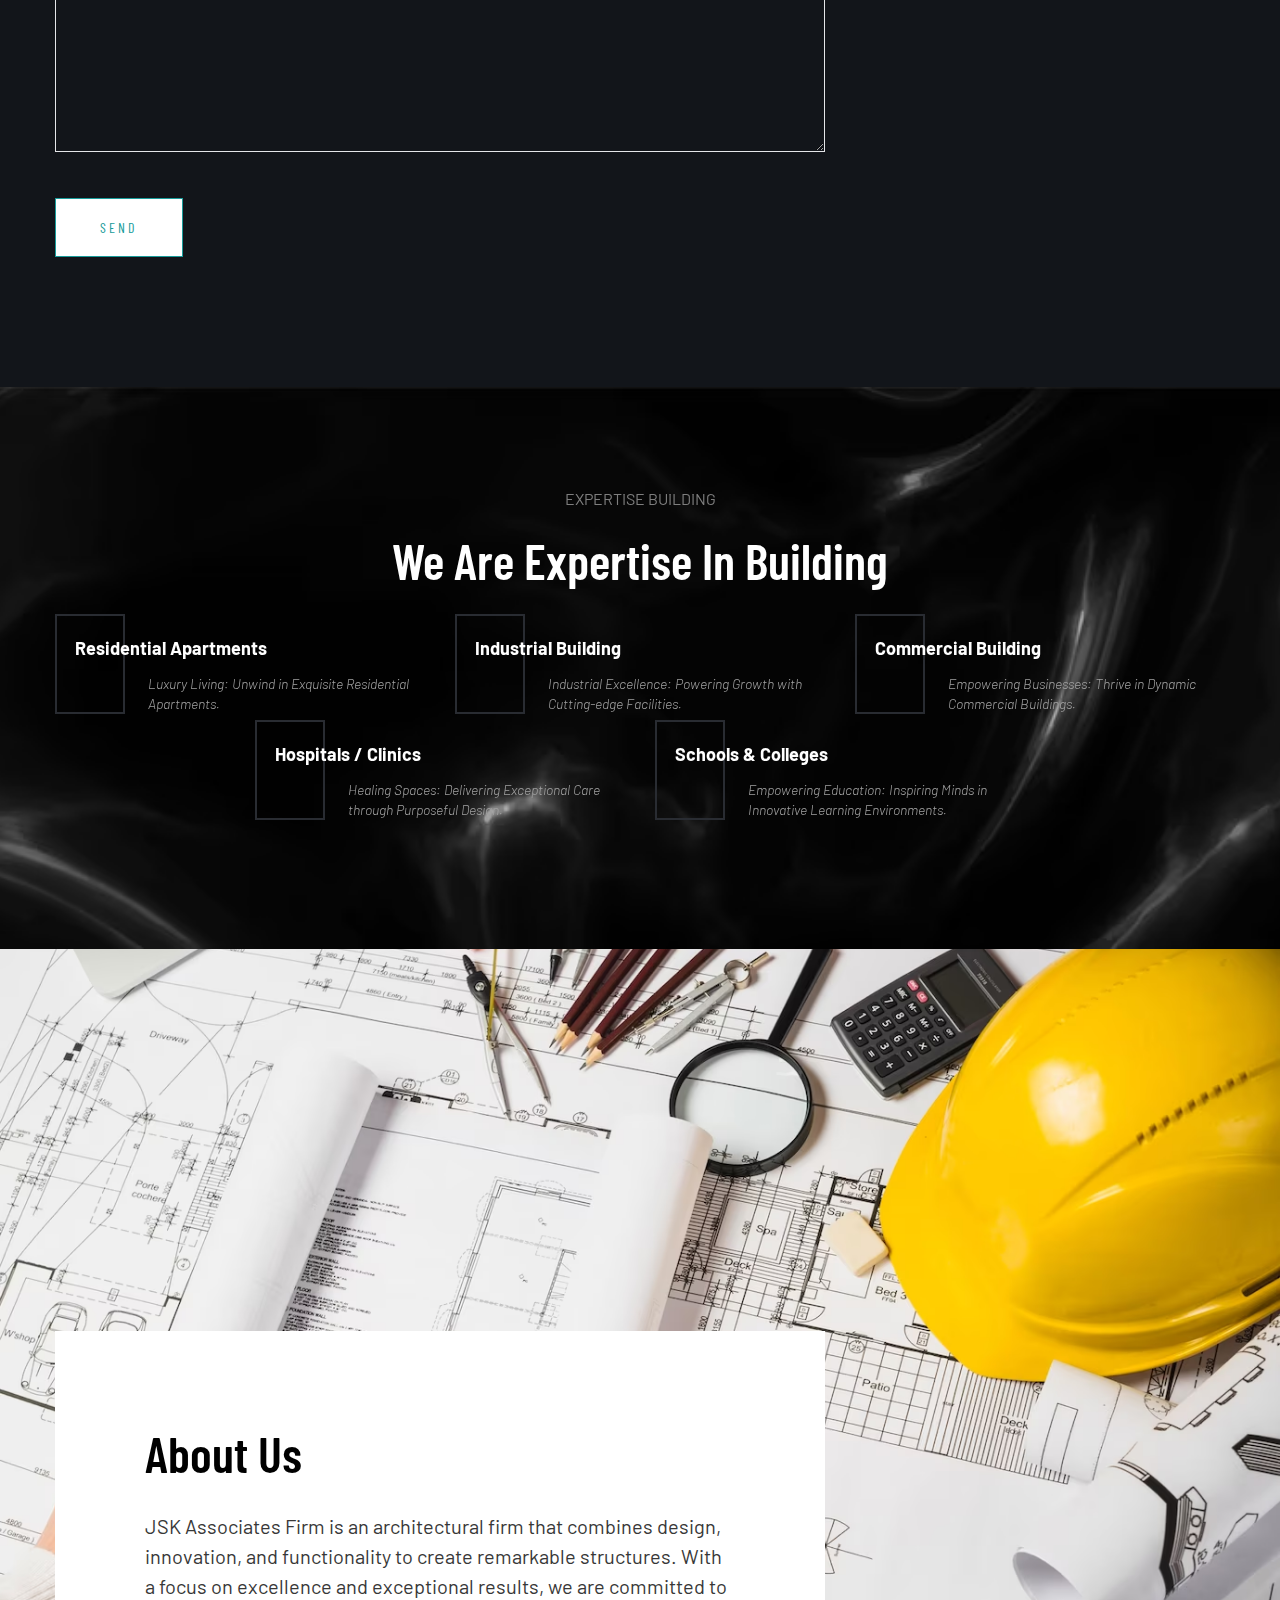
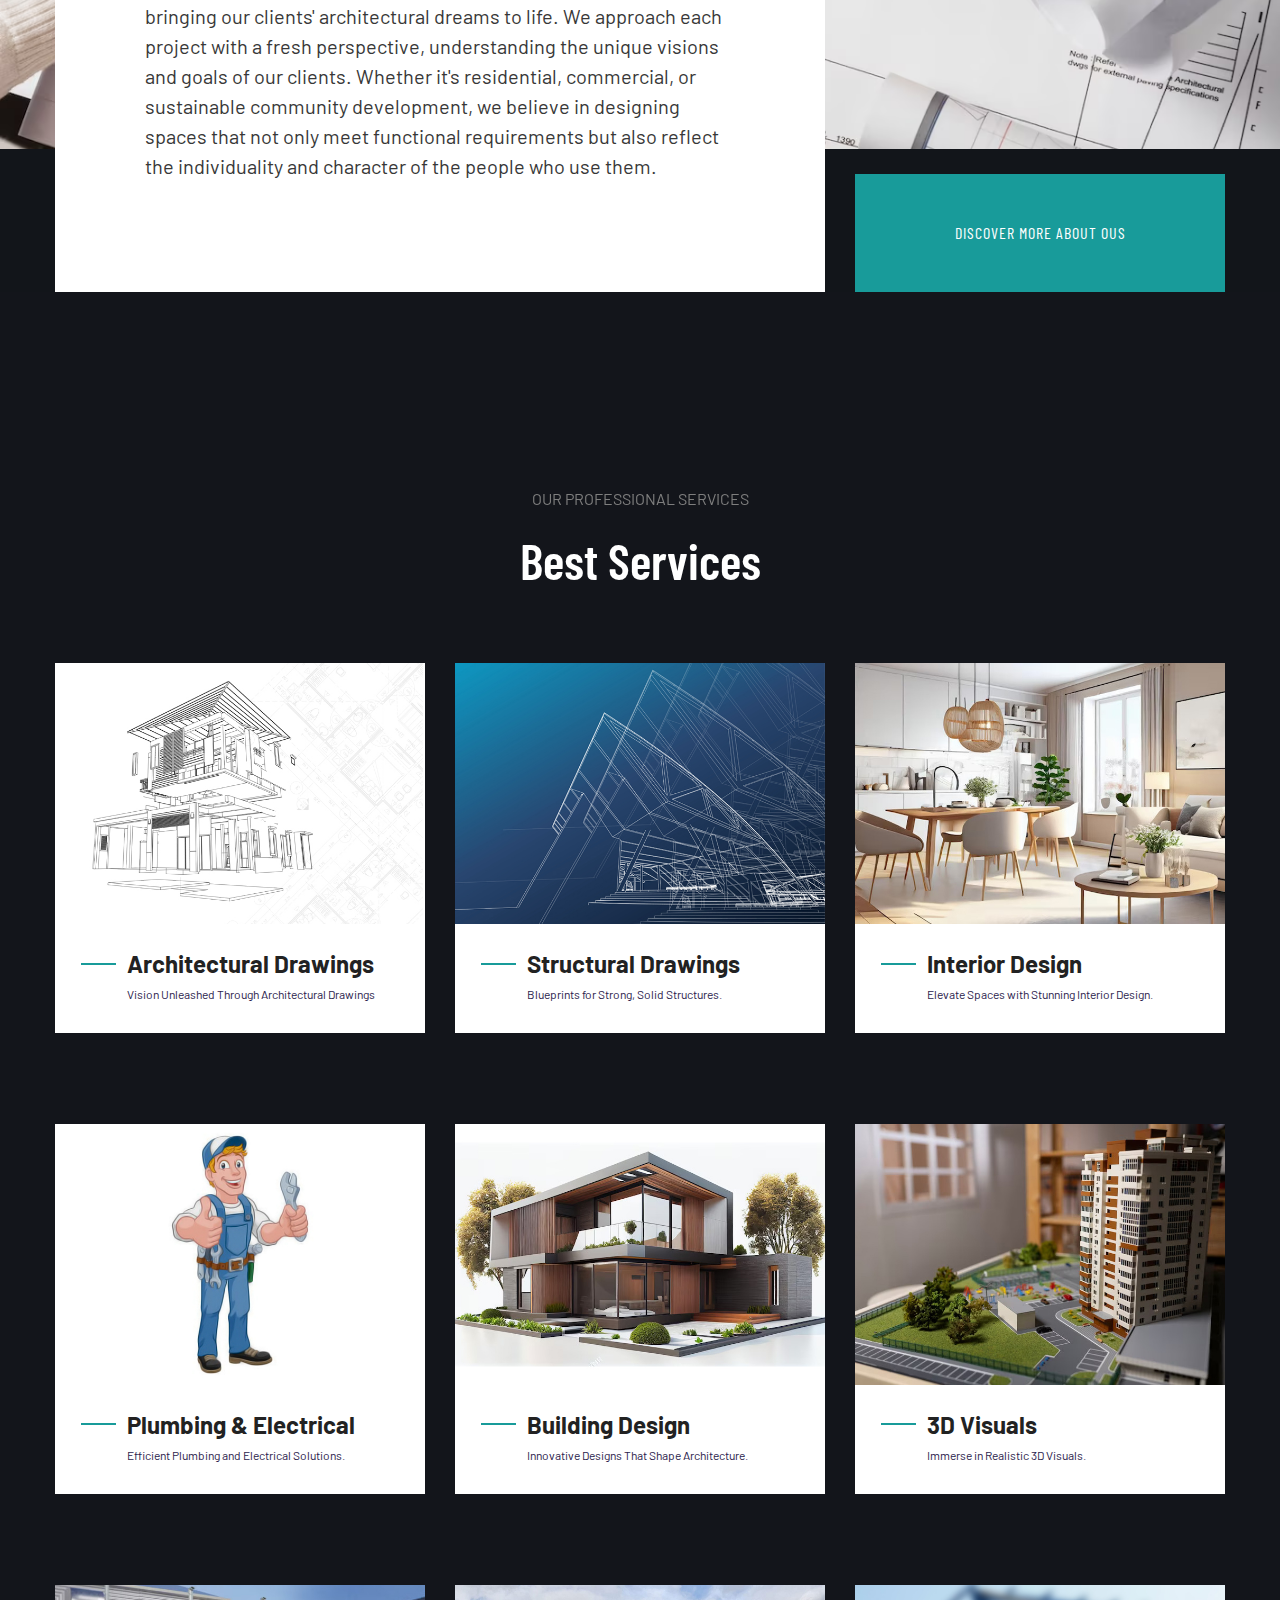
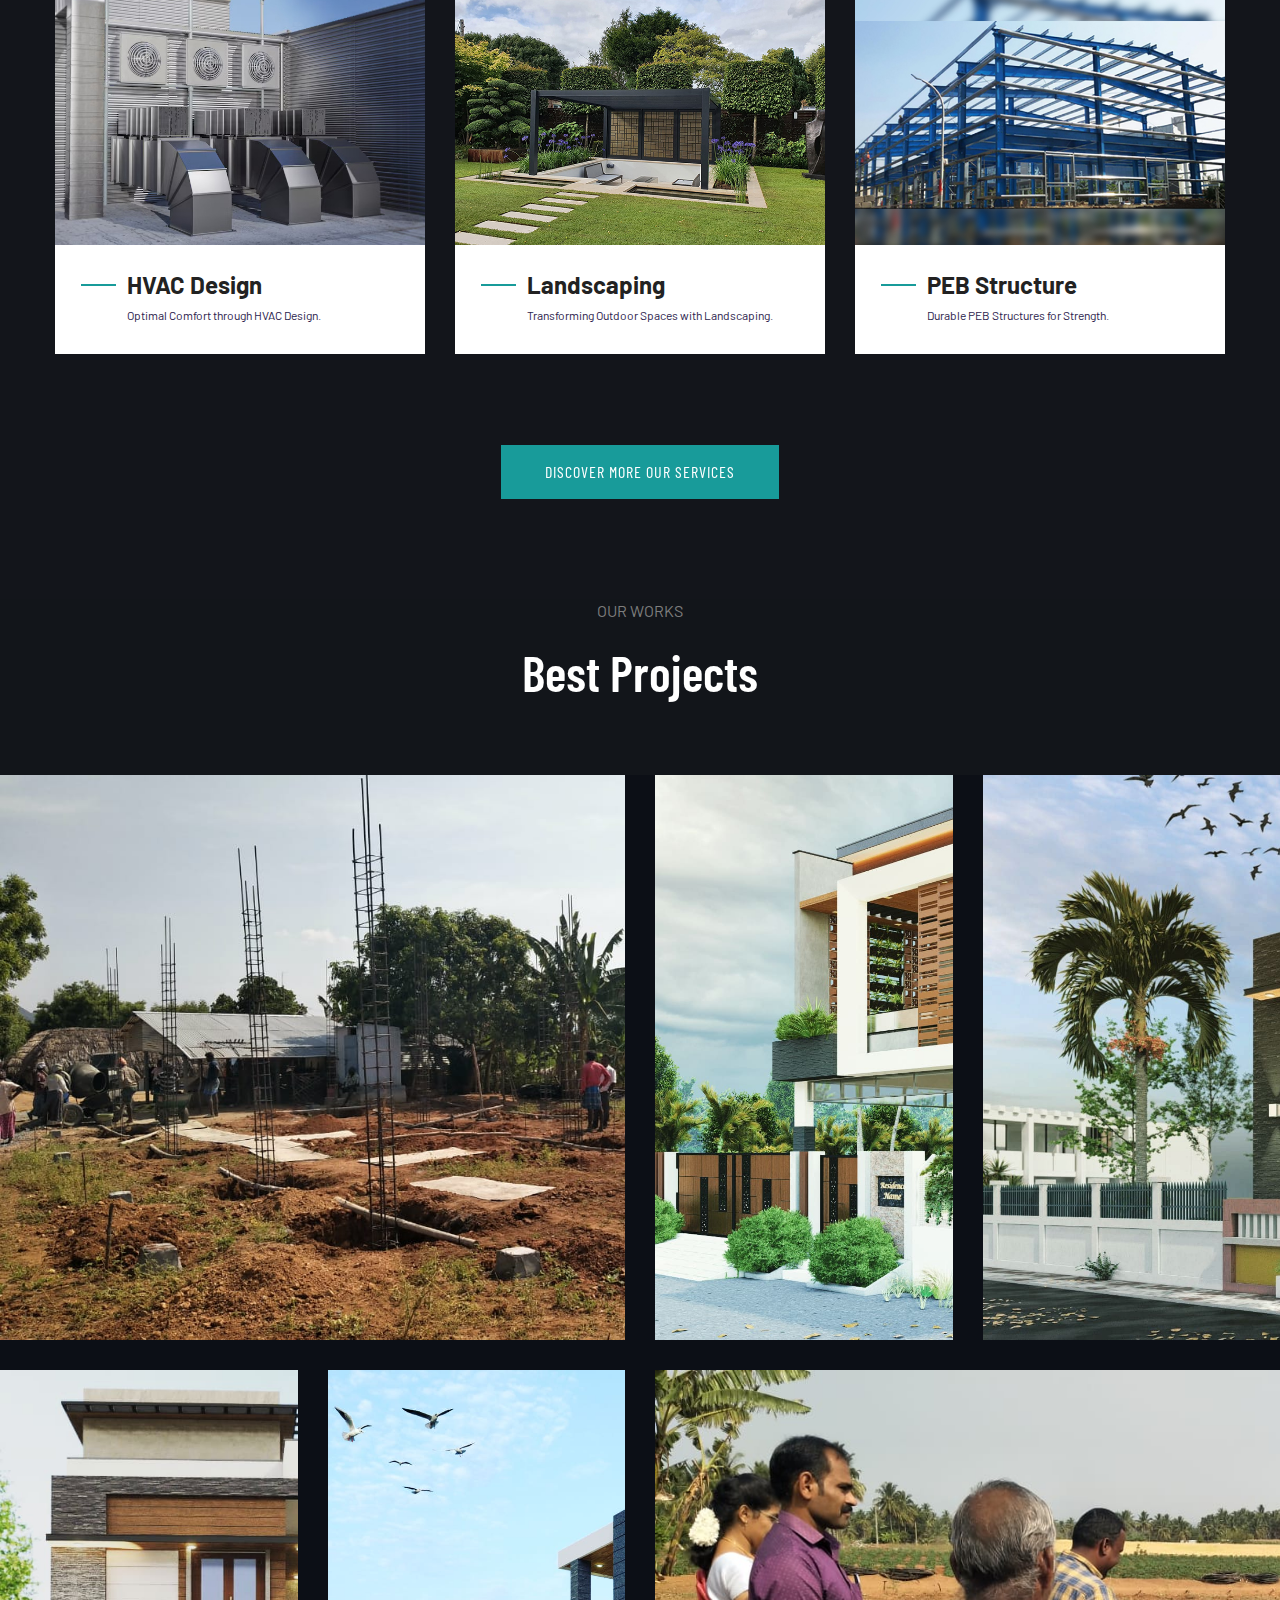
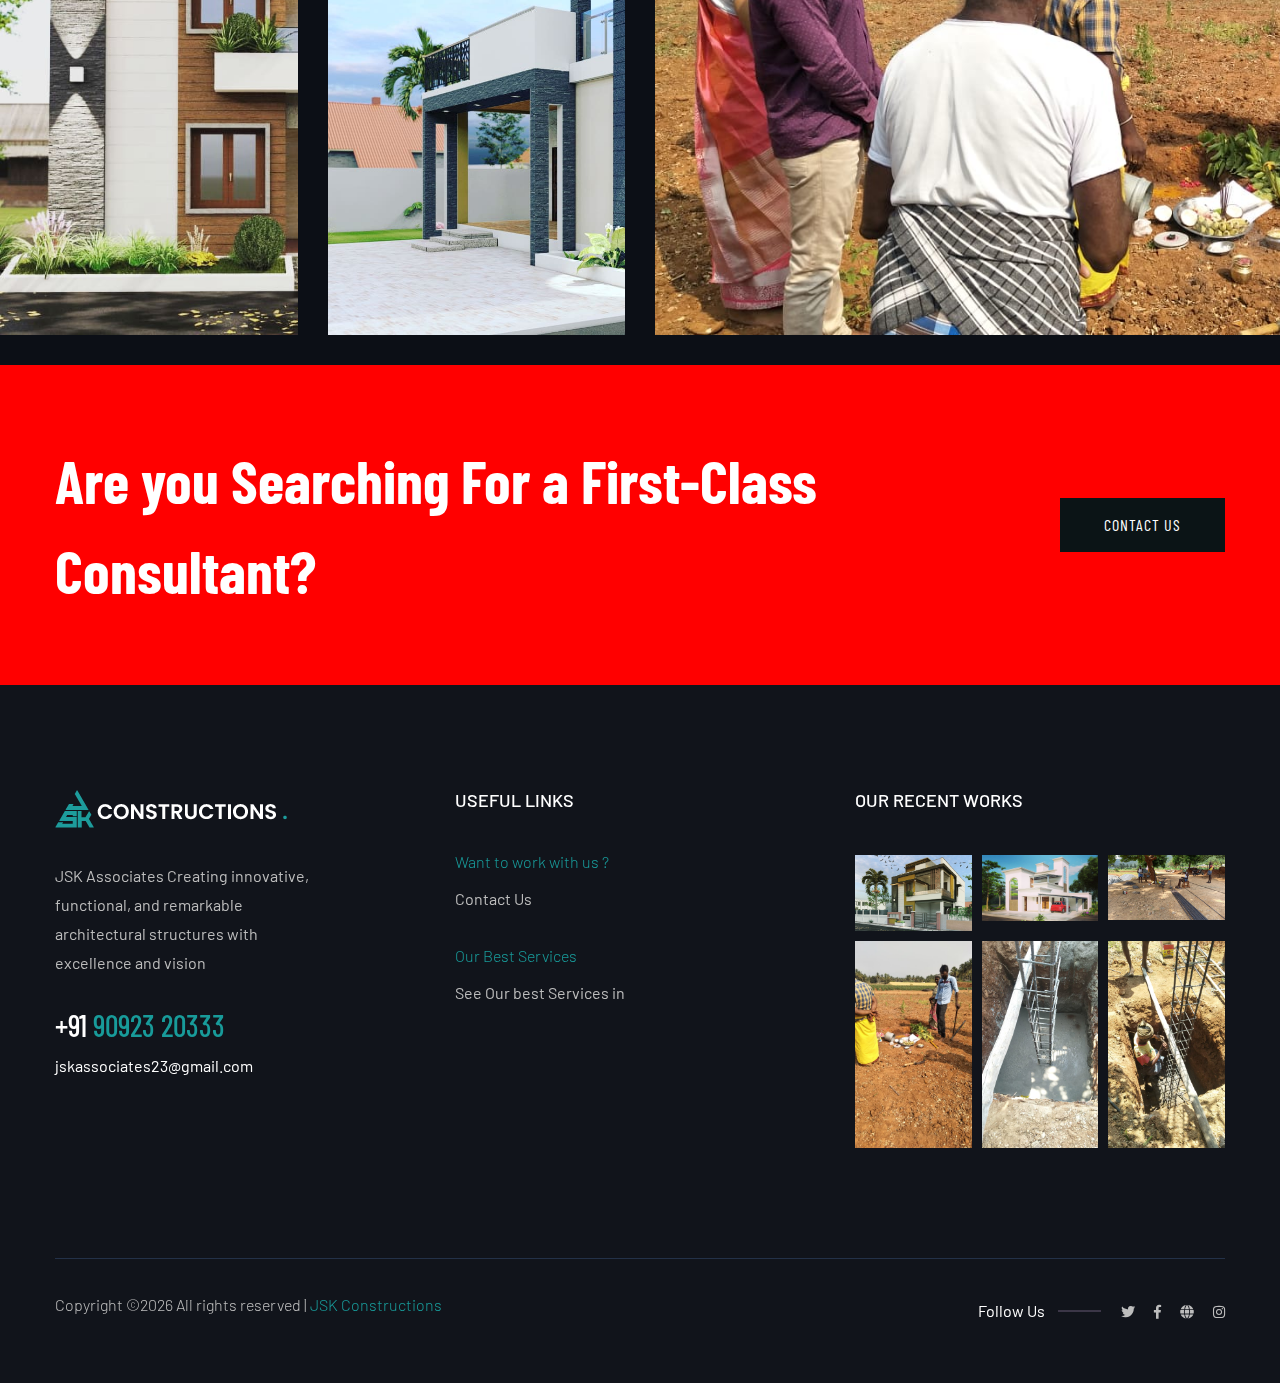
==== commit 916b6de9: "slash" ====
--- a/index.html
+++ b/index.html
@@ -85,7 +85,7 @@
                         <div class="col-xl-6 col-lg-6">
                             <div class="hero__caption">
                                 <h1 data-animation="fadeInLeft" data-delay=".4s">JSK Constructions</h1>
-                                <span data-animation="fadeInLeft" data-delay=".6s">Architects | Interiors | Contractors</span>
+                                <span data-animation="fadeInLeft" data-delay=".6s">Architects <span style="font-size: 40px; color: #F9D949;"> | </span> Interiors <span style="font-size: 40px; color: #F9D949;"> | </span> Contractors</span>
                             </div>
                         </div>
                     </div>
--- a/assets/css/style.css
+++ b/assets/css/style.css
@@ -3475,7 +3475,7 @@
 
 /* line 58, ../../../sponDon TI/Running Project/263.InteriorDesign_HTML/HTML/assets/scss/_h1-hero.scss */
 .slider-area .hero__caption span {
-  color: #fff;
+  color: #67f7f7;
   font-size: 25px;
   line-height: 1.2;
   font-weight: 300;
@@ -3490,8 +3490,6 @@
 .slider-area .hero__caption span::before {
   position: absolute;
   content: "";
-  background-image: url(../img/hero/hero_line.png);
-  background-repeat: no-repeat;
   height: 35%;
   z-index: -1;
   bottom: -20px;
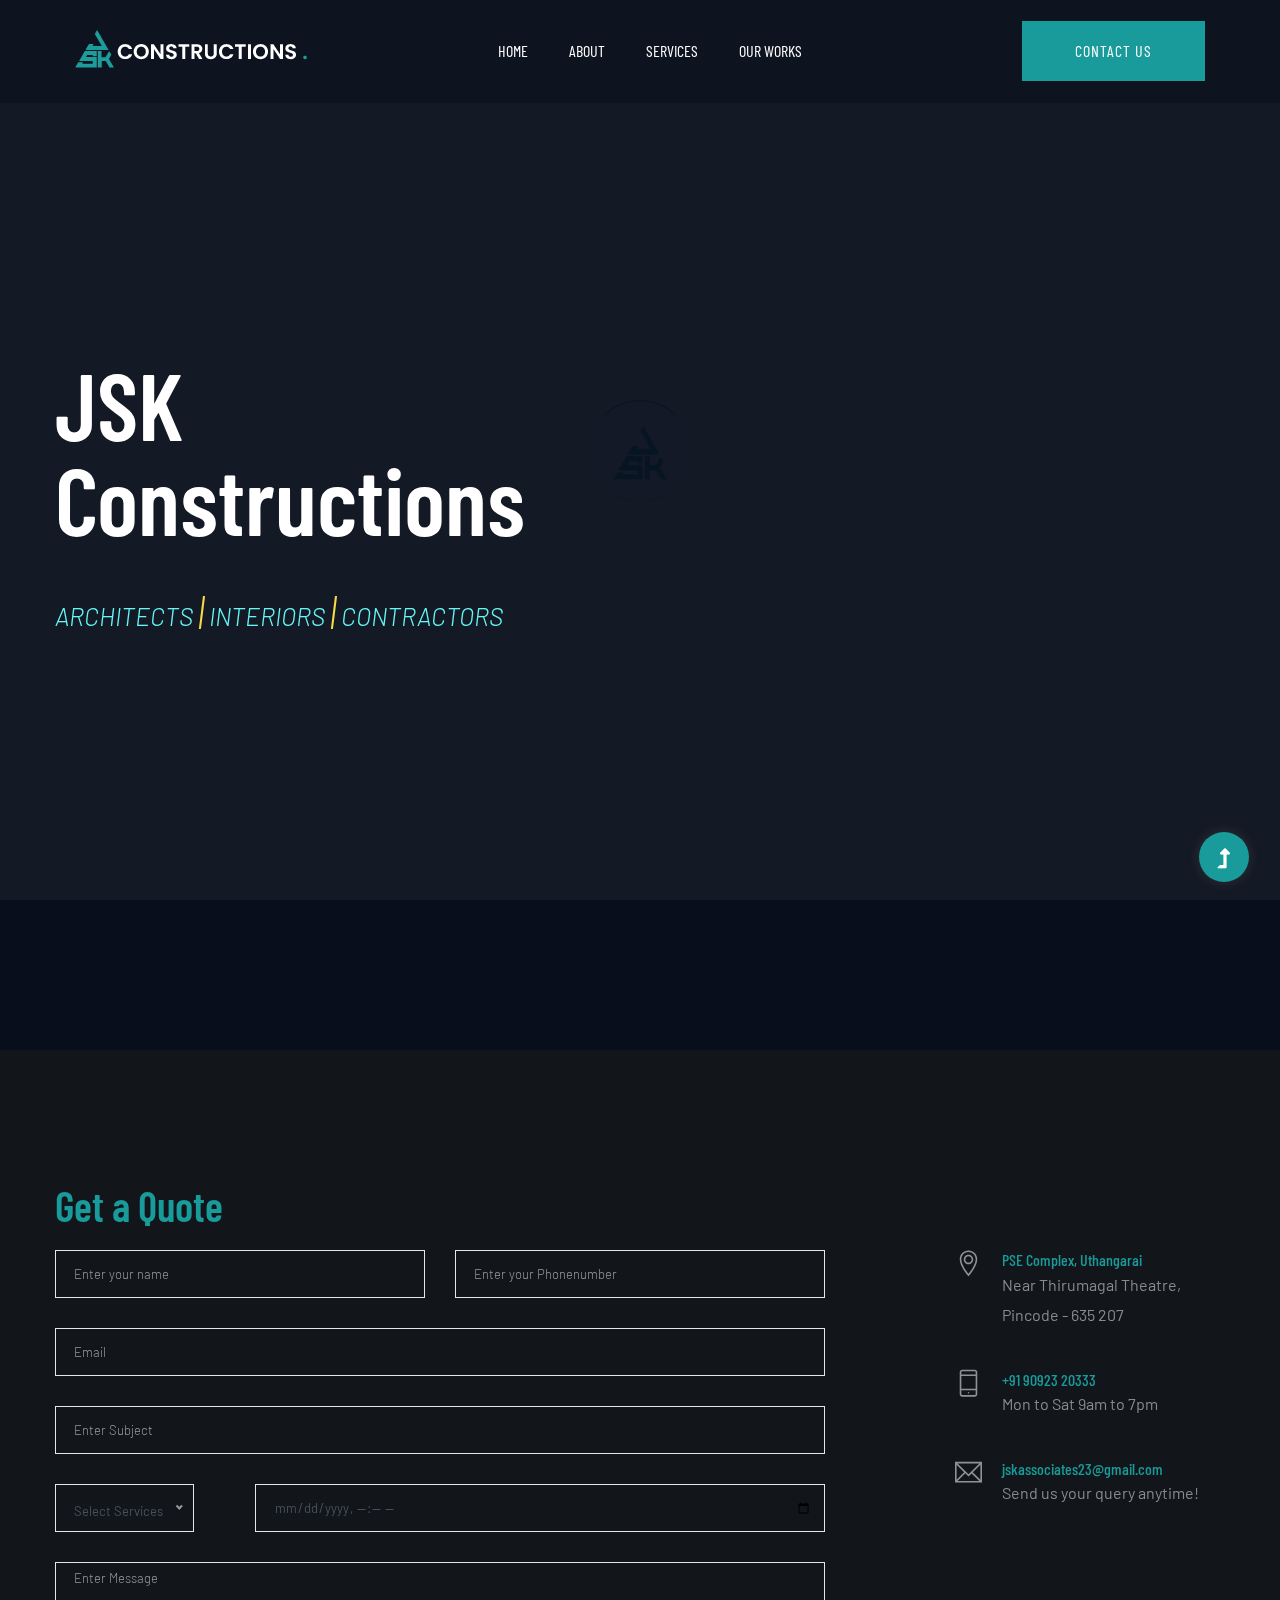
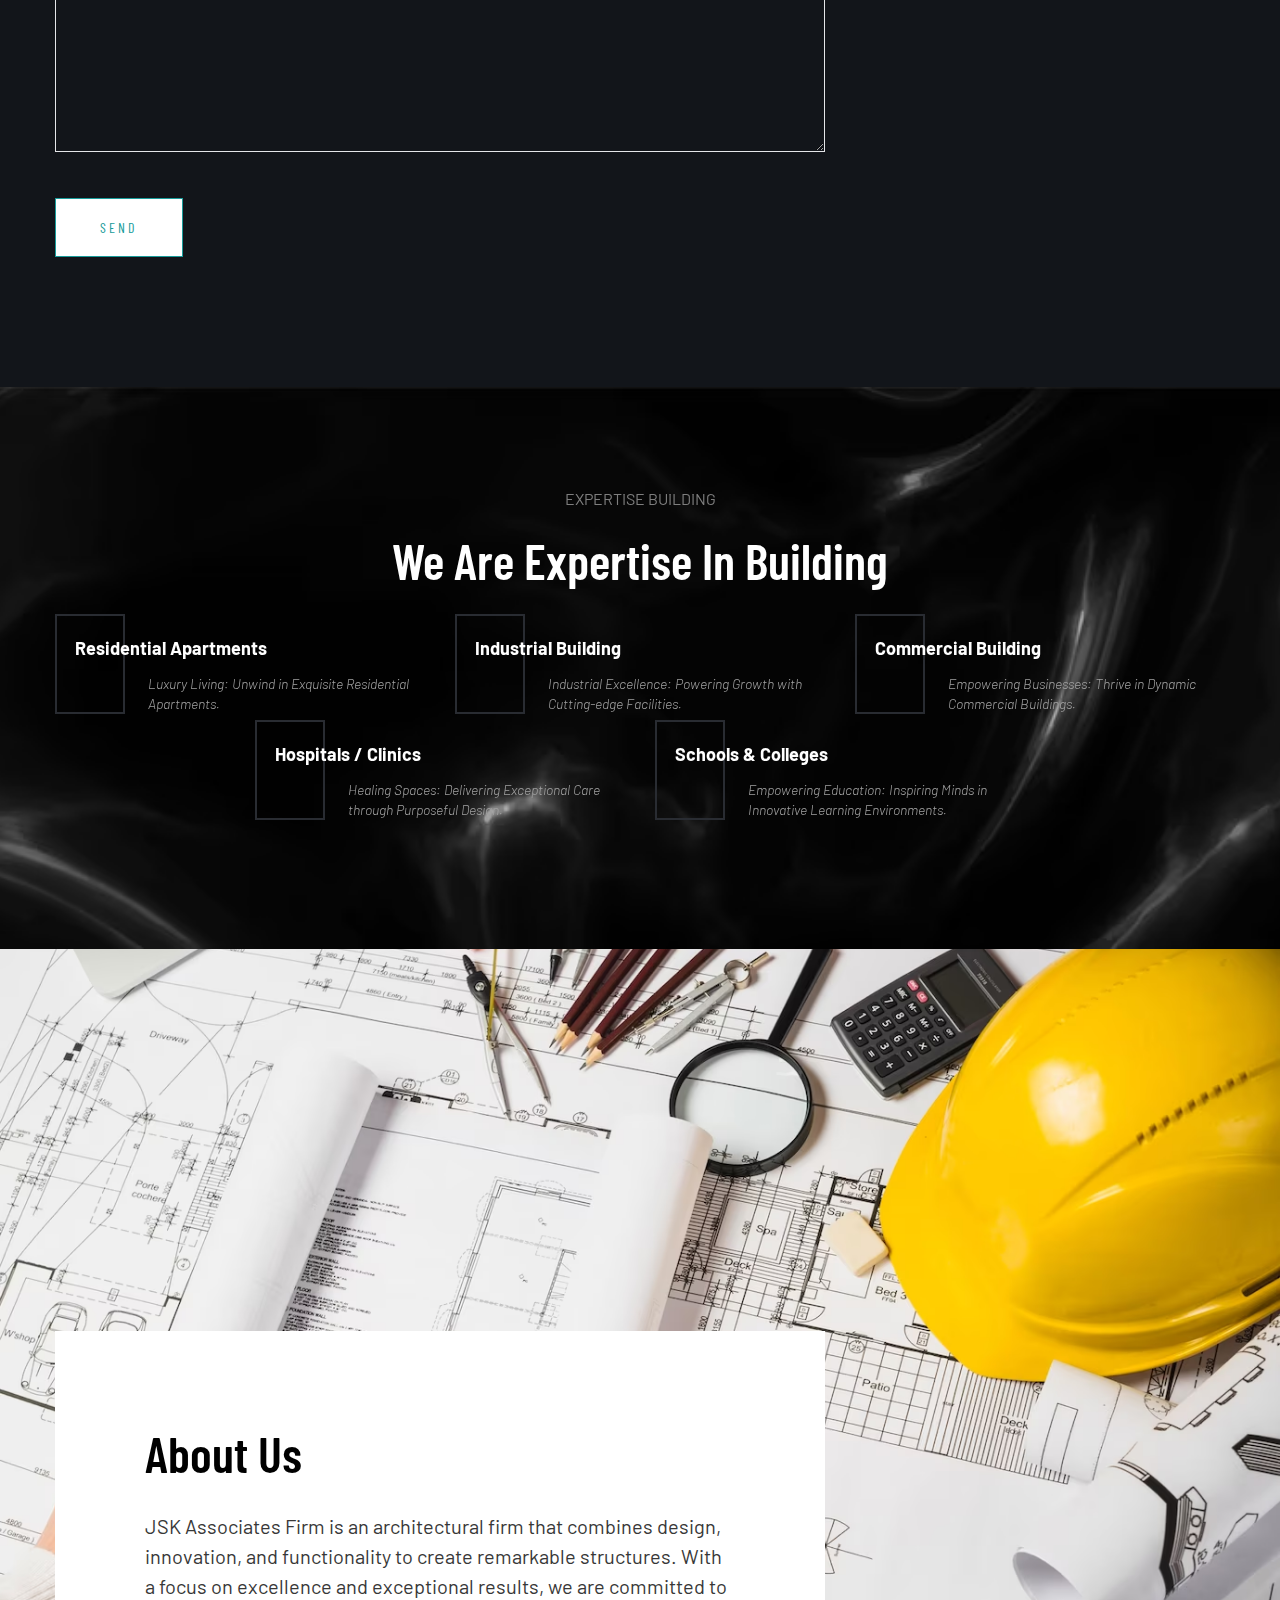
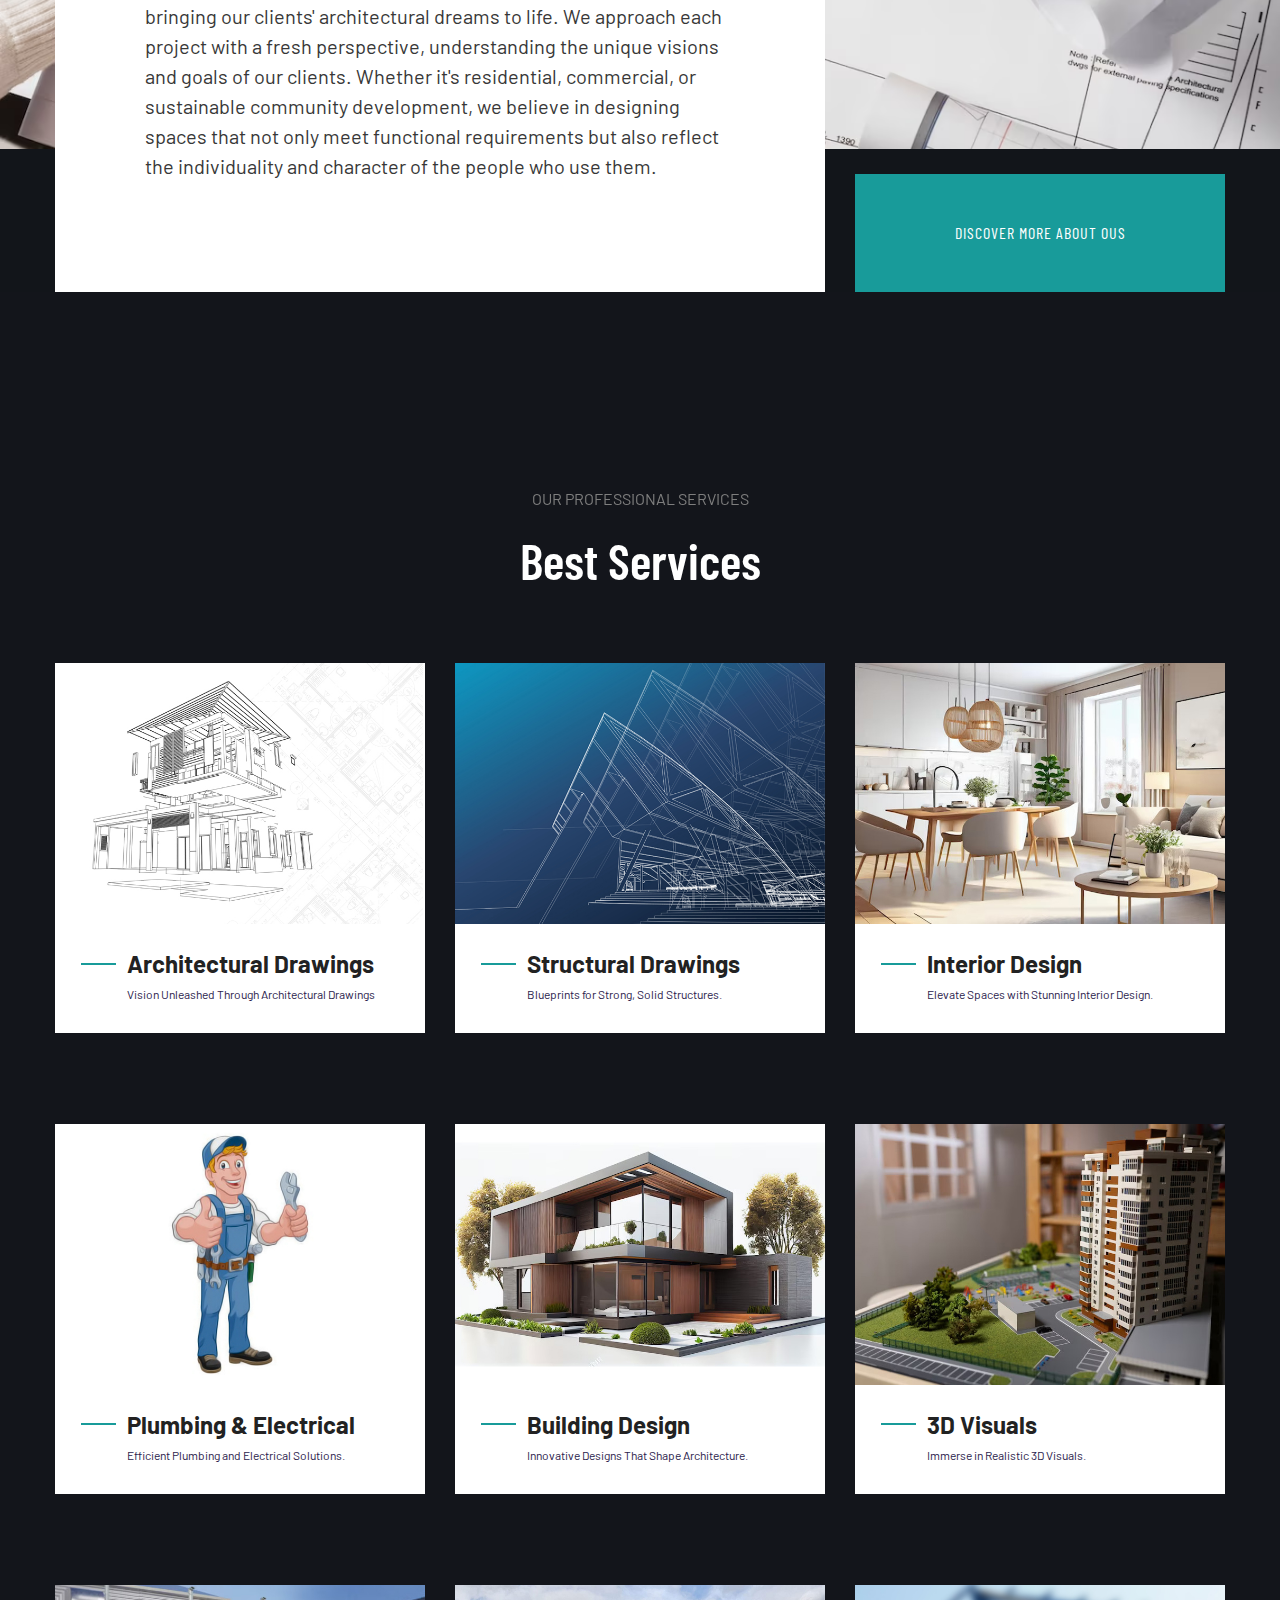
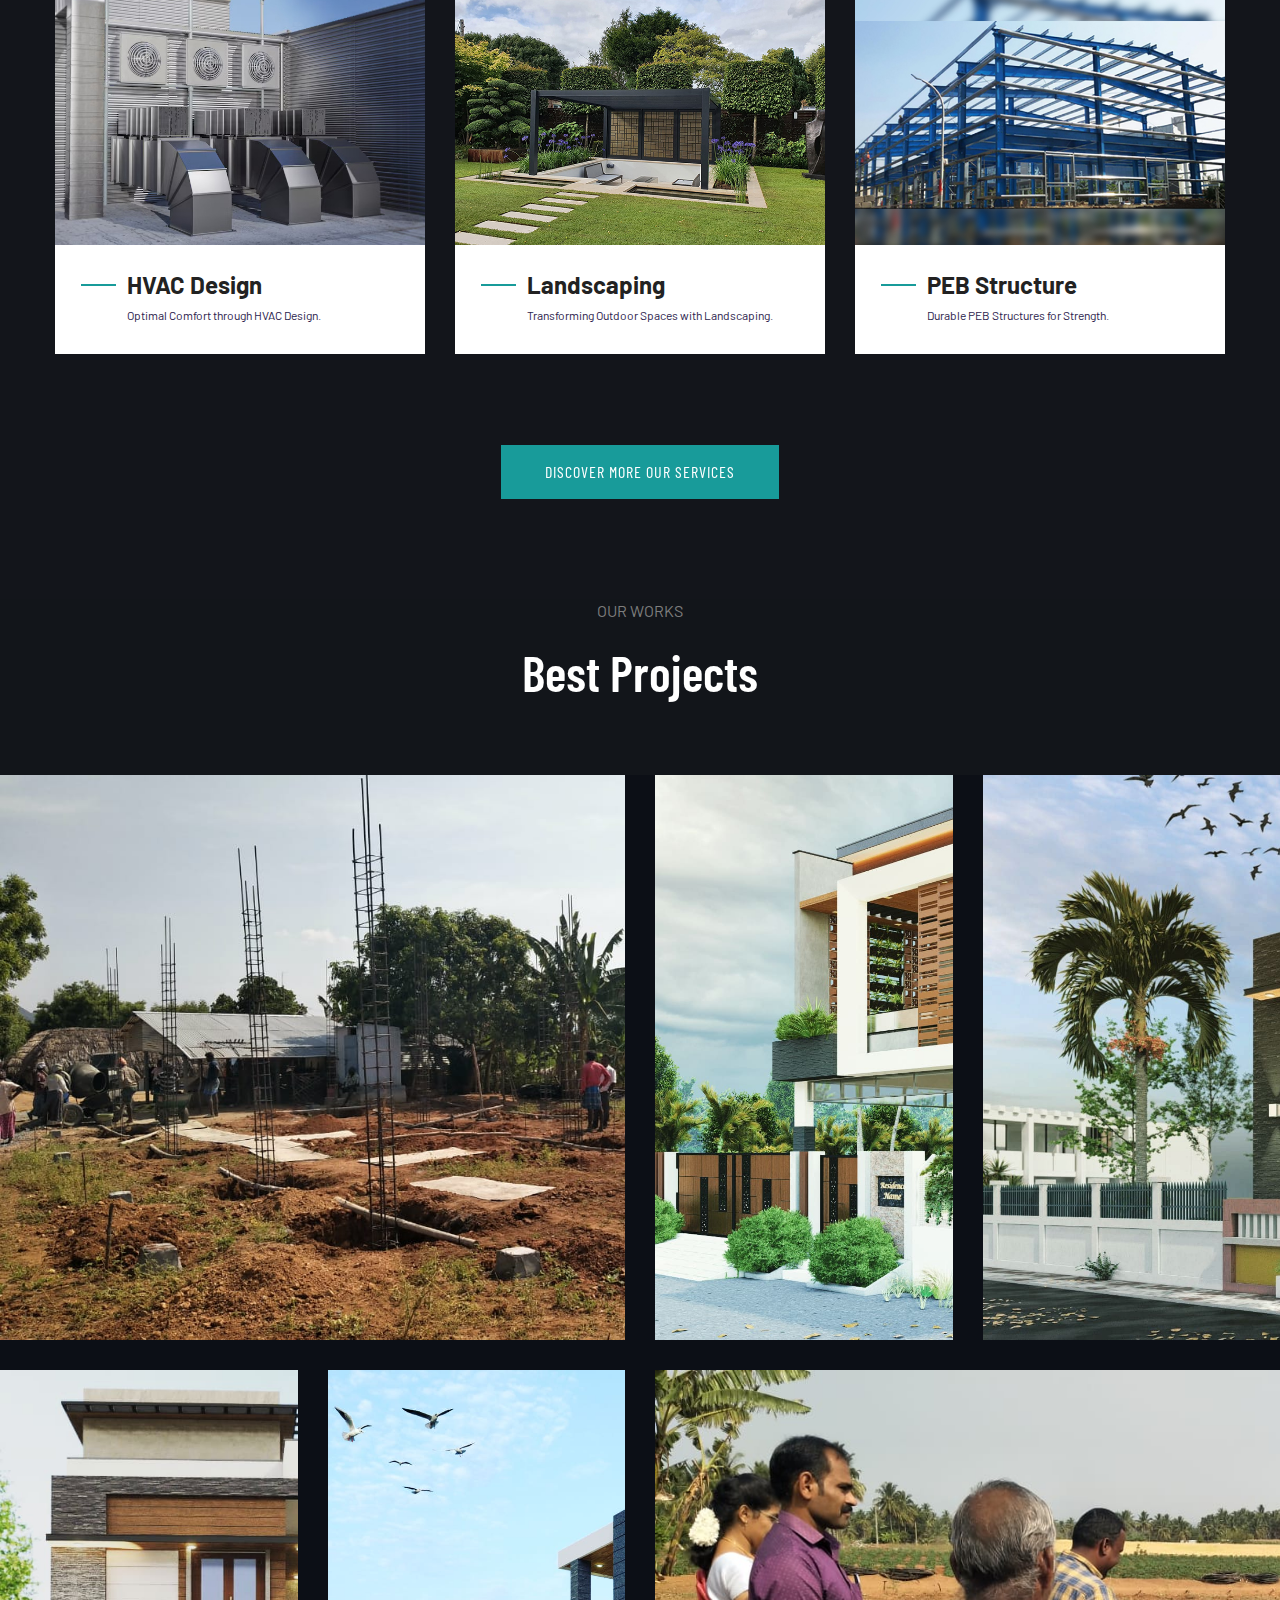
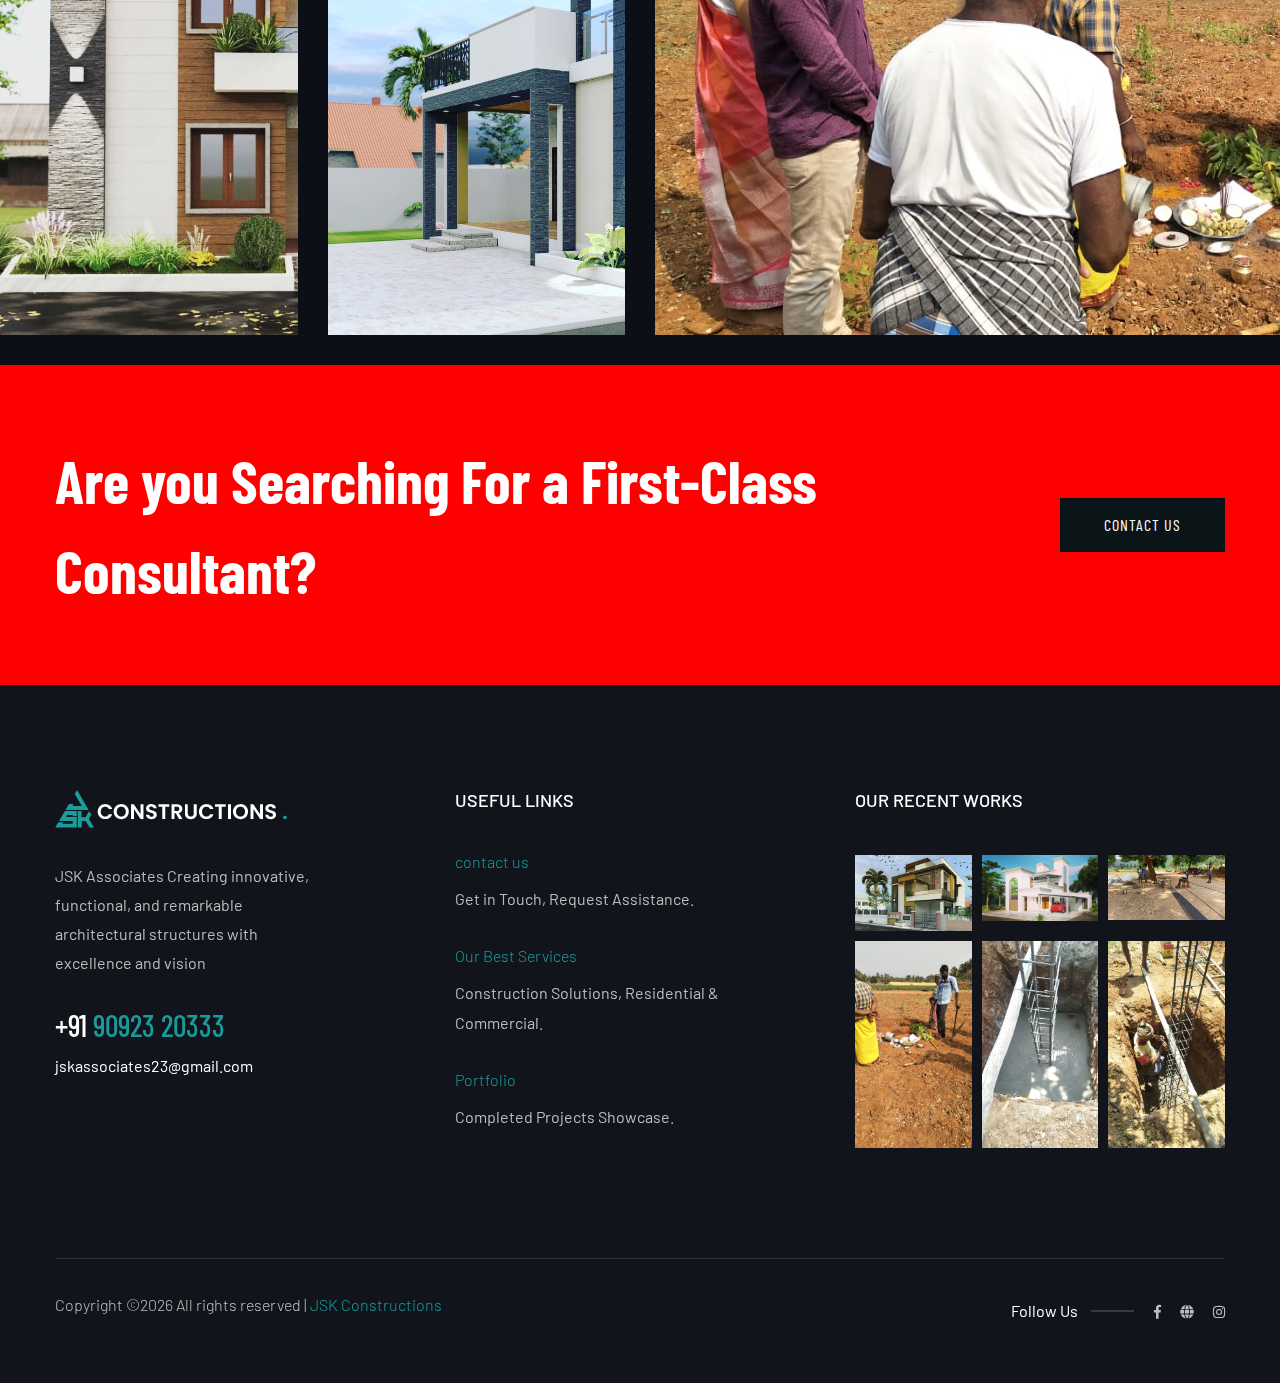
==== commit 661dc2fa: "changes final" ====
--- a/index.html
+++ b/index.html
@@ -533,12 +533,16 @@
                                 <h4>Useful Links</h4>
                             </div>
                             <div class="footer-cap">
-                                <span>Want to work with us ?</span>
-                                <a href="contact.html"><p>Contact Us</p></a>
+                                <span>contact us</span>
+                                <a href="contact.html"><p>Get in Touch, Request Assistance.</p></a>
                             </div>
                             <div class="footer-cap">
                                 <span>Our Best Services</span>
-                                <a href="services.html"><p>See Our best Services in</p></a>
+                                <a href="services.html"><p>Construction Solutions, Residential & Commercial.</p></a>
+                            </div>
+                            <div class="footer-cap">
+                                <span>Portfolio</span>
+                                <a href="work.html"><p>Completed Projects Showcase.</p></a>
                             </div>
                         </div>
                     </div>
@@ -574,10 +578,9 @@
                         <!-- Footer Social -->
                         <div class="footer-social f-right">
                             <span>Follow Us</span>
-                            <a href="#"><i class="fab fa-twitter"></i></a>
-                            <a href="https://www.facebook.com/sai4ull"><i class="fab fa-facebook-f"></i></a>
-                            <a href="#"><i class="fas fa-globe"></i></a>
-                            <a target="_blank" href="https://www.instagram.com/jskassociates23/"><i class="fab fa-instagram"></i></a>
+                            <a target="_blank" href="https://www.facebook.com/santhosh.j.ugi"><i class="fab fa-facebook-f foo-social-fb"></i></a>
+                            <a target="_blank" href="http://jskconstructions.com/"><i class="fas fa-globe foo-social-wb"></i></a>
+                            <a target="_blank" href="https://www.instagram.com/jskassociates23/"><i class="fab fa-instagram foo-social-ig"></i></a>
                         </div>
                     </div>
                 </div>
--- a/assets/css/style.css
+++ b/assets/css/style.css
@@ -8179,4 +8179,18 @@
   margin-bottom: 10px;
 }
 
-/*# sourceMappingURL=style.css.map */+.foo-social-fb:hover {
+  color: #3b5998;
+  transition: color 0.3s ease;
+}
+
+.foo-social-wb:hover {
+  color: #00ffbf;
+  transition: color 0.3s ease;
+}
+
+.foo-social-ig:hover {
+  color: #d62976;
+  transition: color 0.3s ease;
+}
+
